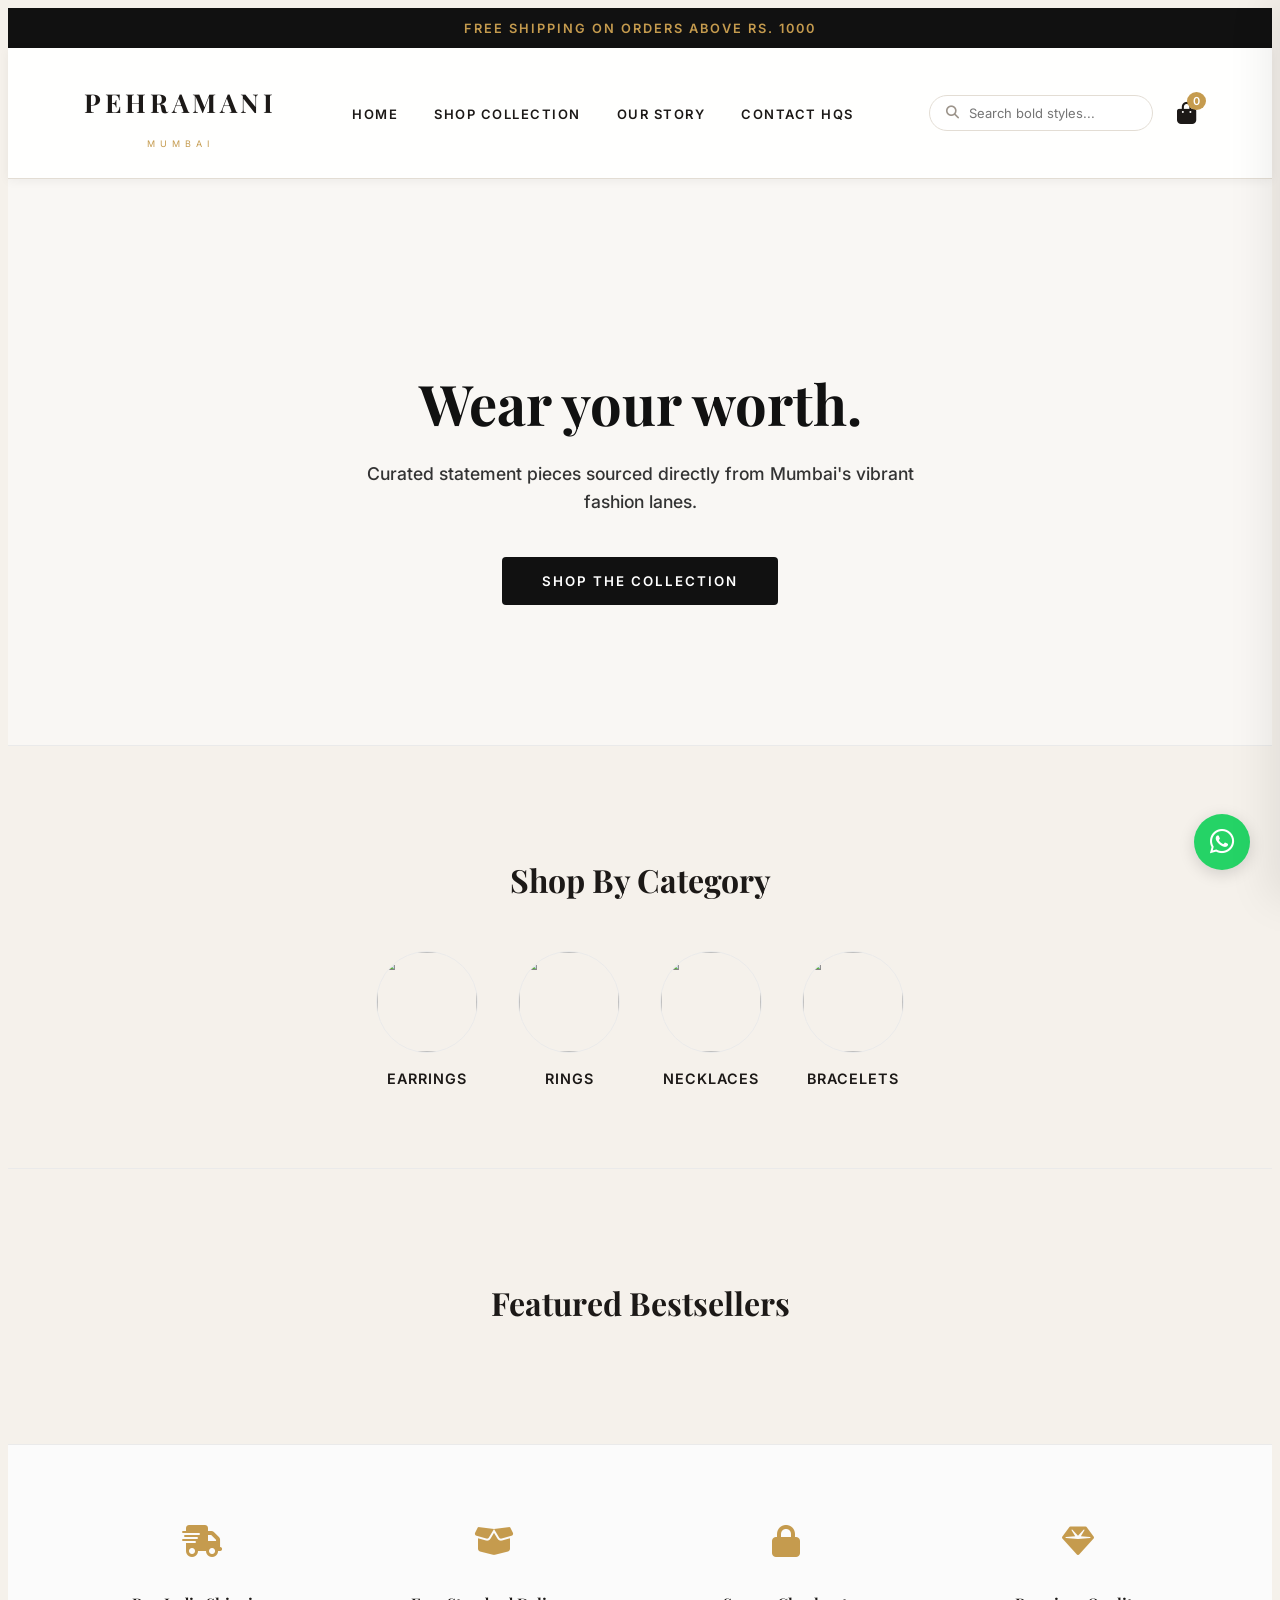
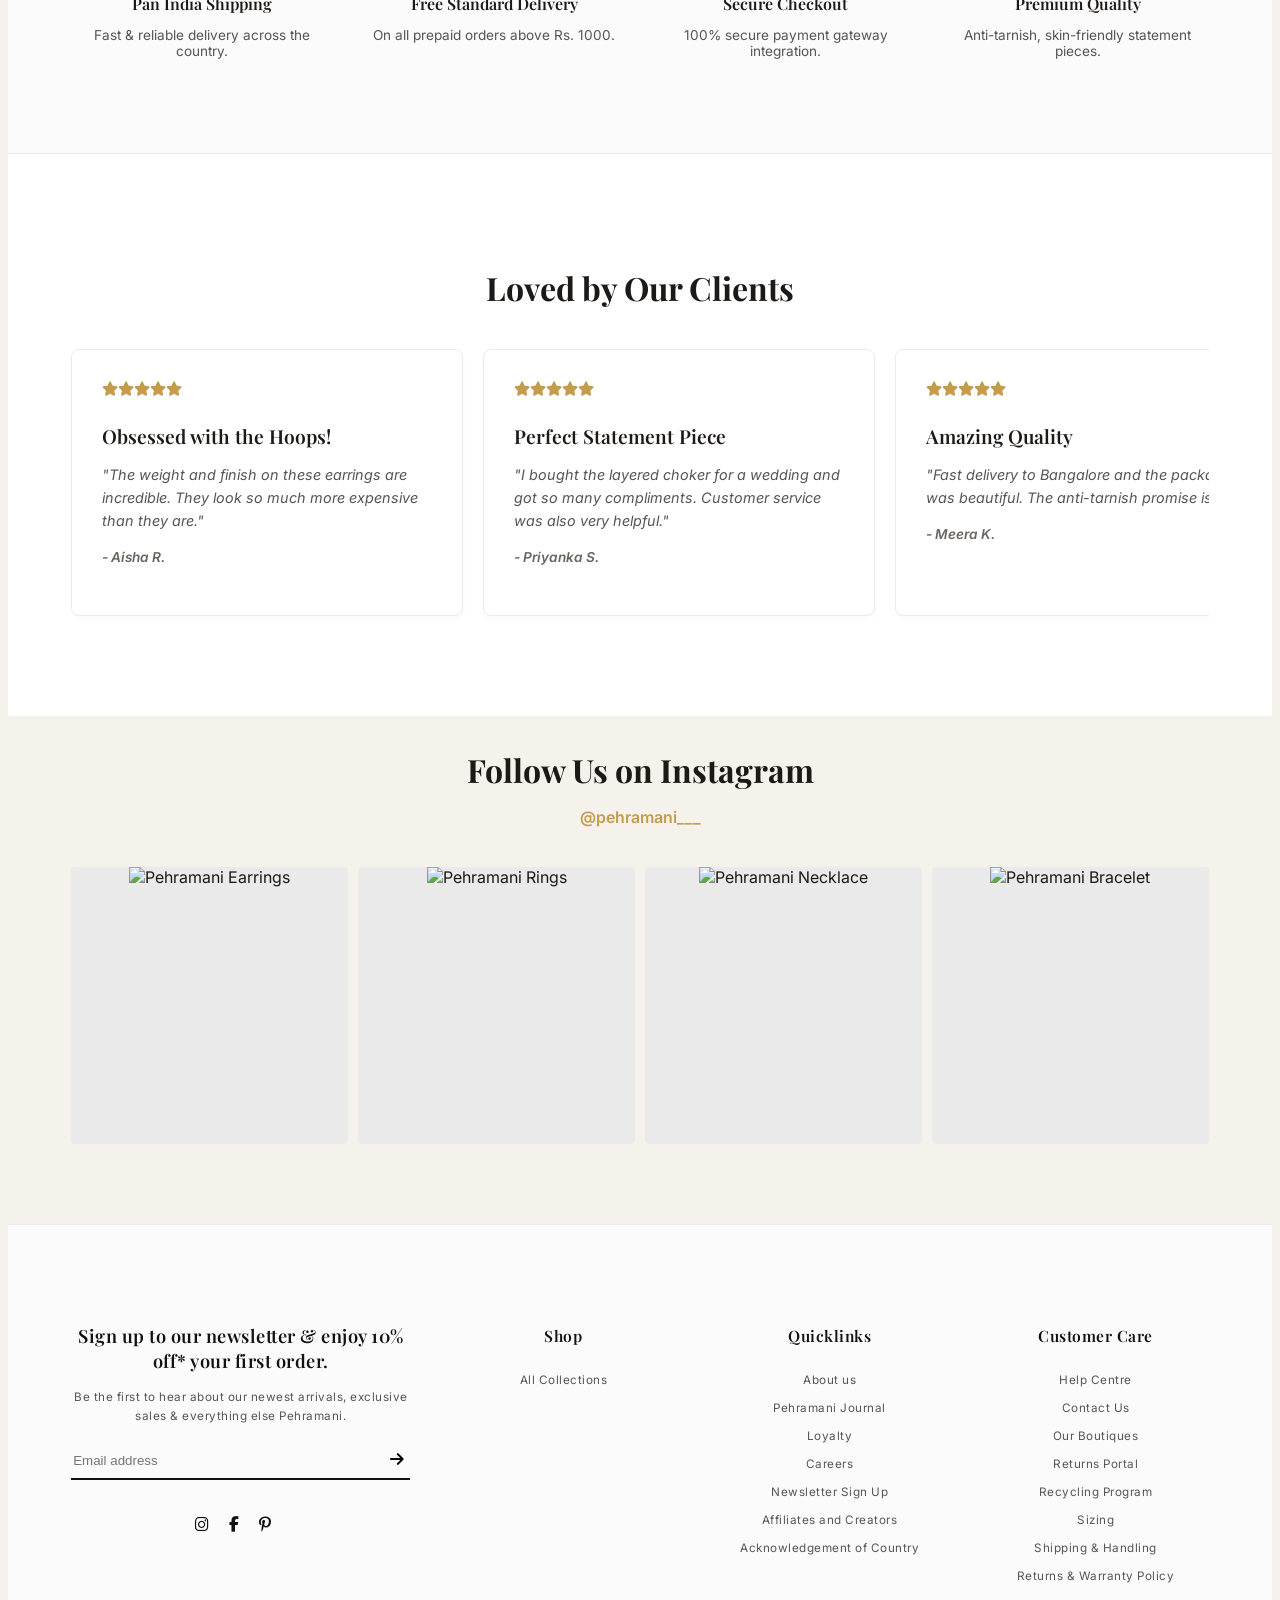
==== index.html @ 296510a8 "Change the banner image, location and footer navigation" ====
<!DOCTYPE html>
<html lang="en">
<head>
    <meta charset="UTF-8">
    <meta name="viewport" content="width=device-width, initial-scale=1.0, maximum-scale=1.0, user-scalable=no">
    <title>Pehramani - Curated Jewellery | Wear your worth</title>
    <meta name="description" content="Discover bold, curated statement jewellery sourced directly from Mumbai's vibrant fashion lanes.">
    <link rel="preconnect" href="https://fonts.googleapis.com">
    <link rel="preconnect" href="https://fonts.gstatic.com" crossorigin>
    <link href="https://fonts.googleapis.com/css2?family=Playfair+Display:ital,wght@0,400;0,500;0,600;0,700;1,400&family=Inter:wght@300;400;500;600;700&display=swap" rel="stylesheet">
    <link rel="stylesheet" href="https://cdnjs.cloudflare.com/ajax/libs/font-awesome/6.4.0/css/all.min.css">
    <link rel="stylesheet" href="style.css">
        
    <style>
        /* ================= ANIMATION & TRANSITION CORE ================= */
        html { scroll-behavior: smooth; }
        
        body { animation: fadeInPage 1s ease-out; }
        @keyframes fadeInPage { from { opacity: 0; } to { opacity: 1; } }

        /* Smooth Scroll Reveal Class */
        .reveal { opacity: 0; transform: translateY(40px); transition: all 0.8s cubic-bezier(0.25, 0.8, 0.25, 1); }
        .reveal.active { opacity: 1; transform: translateY(0); }

        /* Tactile Button Hover Effects */
        button, .btn-filter { transition: all 0.3s cubic-bezier(0.25, 0.8, 0.25, 1) !important; }
        button:hover:not(.btn-filter), .btn-filter:hover { transform: translateY(-3px); box-shadow: 0 8px 20px rgba(0,0,0,0.1); }
        button:active { transform: translateY(0); }

        /* Floating AI Widget */
        .ai-bot-widget-container { animation: floatBubble 4s ease-in-out infinite; transition: transform 0.3s ease; }
        .ai-bot-widget-container:hover { animation-play-state: paused; transform: scale(1.05); }
        @keyframes floatBubble {
            0% { transform: translateY(0px); }
            50% { transform: translateY(-12px); }
            100% { transform: translateY(0px); }
        }

        /* Nav Link Underline Animation */
        nav a { position: relative; text-decoration: none; display: inline-block; }
        nav a::after { content: ''; position: absolute; width: 0; height: 2px; bottom: -4px; left: 0; background-color: #C59B4E; transition: width 0.3s ease; }
        nav a:hover::after { width: 100%; }

        /* ================= EXISTING STYLES ================= */
        .category-bubble { width: 100px; height: 100px; border-radius: 50%; overflow: hidden; margin: 0 auto 15px auto; border: 1px solid #eaeaea; transition: all 0.5s cubic-bezier(0.175, 0.885, 0.32, 1.275); cursor: pointer; }
        .category-bubble img { width: 100%; height: 100%; object-fit: cover; }
        .category-bubble:hover { transform: scale(1.1); border-color: #C59B4E; box-shadow: 0 10px 20px rgba(197, 155, 78, 0.2); }
        
        .trust-badge-icon { font-size: 2em; color: #C59B4E; margin-bottom: 15px; transition: transform 0.5s ease; }
        .trust-badge-container:hover .trust-badge-icon { transform: rotateY(180deg); }
        
        /* ORIGINAL INSTAGRAM GRID STYLES (UNTOUCHED) */
        .ig-grid { display: grid; grid-template-columns: repeat(auto-fit, minmax(200px, 1fr)); gap: 10px; }
        .ig-post { aspect-ratio: 1/1; background: #eaeaea; position: relative; cursor: pointer; overflow: hidden; border-radius: 4px; }
        .ig-post img { width: 100%; height: 100%; object-fit: cover; transition: transform 0.6s ease; }
        .ig-post:hover img { transform: scale(1.08); }
        .ig-post:hover::after { content: '\f16d'; font-family: 'Font Awesome 6 Brands'; position: absolute; top: 50%; left: 50%; transform: translate(-50%, -50%); color: #fff; font-size: 2em; z-index: 2; animation: popIn 0.3s ease forwards; }
        .ig-post::before { content: ''; position: absolute; top: 0; left: 0; width: 100%; height: 100%; background: rgba(0,0,0,0.4); opacity: 0; transition: opacity 0.3s ease; z-index: 1; }
        .ig-post:hover::before { opacity: 1; }
        @keyframes popIn { 0% { opacity: 0; transform: translate(-50%, -30%); } 100% { opacity: 1; transform: translate(-50%, -50%); } }

        .announcement-container { background: #111; color: #C59B4E; text-align: center; font-size: 0.8em; letter-spacing: 2px; text-transform: uppercase; font-weight: 600; overflow: hidden; position: relative; height: 40px; }
        .announcement-slide { position: absolute; top: 0; left: 0; width: 100%; height: 100%; display: flex; align-items: center; justify-content: center; opacity: 0; transform: translateY(20px); transition: all 0.5s ease; }
        .announcement-slide.active { opacity: 1; transform: translateY(0); }

        .testimonial-card { background: #fff; border: 1px solid #eaeaea; padding: 30px; min-width: 300px; flex: 0 0 auto; margin-right: 20px; box-shadow: 0 4px 6px rgba(0,0,0,0.02); border-radius: 8px; transition: transform 0.3s ease; }
        .testimonial-card:hover { transform: translateY(-5px); box-shadow: 0 10px 25px rgba(0,0,0,0.05); }
        .testimonial-stars { color: #C59B4E; margin-bottom: 15px; font-size: 0.9em; }

        .mega-footer { background: #fbfbfb; border-top: 1px solid #eaeaea; padding: 80px 5% 40px 5%; font-family: 'Inter', sans-serif; }
        .footer-grid { display: grid; grid-template-columns: 1.5fr 1fr 1fr 1fr; gap: 40px; max-width: 1400px; margin: 0 auto; }
        @media (max-width: 900px) { .footer-grid { grid-template-columns: 1fr 1fr; } }
        @media (max-width: 600px) { .footer-grid { grid-template-columns: 1fr; } }
        .footer-heading { font-family: 'Playfair Display', serif; font-size: 1.2em; font-weight: 600; color: #111; margin-bottom: 25px; }
        .footer-list { list-style: none; padding: 0; margin: 0; }
        .footer-list li { margin-bottom: 12px; }
        .footer-list a { color: #555; text-decoration: none; font-size: 0.9em; transition: color 0.3s ease; display: inline-block; }
        .footer-list a:hover { color: #C59B4E; transform: translateX(5px); }
        .footer-social-icons a { color: #111; font-size: 1.2em; margin-right: 15px; transition: all 0.3s ease; display: inline-block; }
        .footer-social-icons a:hover { color: #C59B4E; transform: translateY(-3px); }
    </style>
</head>
<body>

    <div class="announcement-container">
        <div class="announcement-slide active">Free Shipping on orders above Rs. 1000</div>
        <div class="announcement-slide">Premium Quality Anti-tarnish, skin-friendly statement pieces.</div>
        <div class="announcement-slide">Pan India Shipping Fast & reliable delivery across the country.</div>
        <div class="announcement-slide">Secure Checkout 100% secure payment gateway integration.</div>
        <div class="announcement-slide">New Arrivals Dropped: Mumbai Edition</div>
    </div>

    <header style="position: sticky; top: 0; z-index: 100; background: rgba(255, 255, 255, 0.95); backdrop-filter: blur(10px); box-shadow: 0 2px 10px rgba(0,0,0,0.05); transition: all 0.3s ease;">
        <div class="logo" style="cursor: pointer; transition: transform 0.3s ease;" onmouseover="this.style.transform='scale(1.05)'" onmouseout="this.style.transform='scale(1)'" onclick="navigateTo('view-home')">
            <h1>PEHRAMANI</h1>
            <p>MUMBAI</p>
        </div>
        <nav>
            <a href="#home" onclick="navigateTo('view-home')">Home</a>
            <a href="#shop" onclick="navigateTo('view-shop')">Shop Collection</a>
            <a href="#about" onclick="navigateTo('view-about')">Our Story</a>
            <a href="#contact" onclick="navigateTo('view-contact')">Contact HQs</a>
            <a href="#dashboard" onclick="navigateTo('view-dashboard')" style="display: none; color:#C59B4E; font-weight:700;">Client Hub</a>
        </nav>
        <div class="header-actions">
            <div class="search-bar-container">
                <i class="fa-solid fa-magnifying-glass search-icon"></i>
                <input type="text" id="global-search-input" placeholder="Search bold styles..." oninput="handleGlobalSearch(event)" style="transition: width 0.4s ease;">
            </div>
            <div class="cart-icon" style="cursor: pointer; transition: transform 0.3s ease;" onmouseover="this.style.transform='scale(1.1)'" onmouseout="this.style.transform='scale(1)'" onclick="toggleCart()">
                <i class="fa-solid fa-bag-shopping"></i>
                <span id="cart-count">0</span>
            </div>
        </div>
    </header>

    <div id="page-content">
        
        <div id="view-home" class="view-section active">
            
            <div class="hero-section reveal" style="padding: 140px 5%; text-align: center; background: linear-gradient(rgba(255, 255, 255, 0.45), rgba(255, 255, 255, 0.45)), url('https://i.ibb.co/gFXXs3DD/Gemini-Generated-Image-smnq6tsmnq6tsmnq.png') center/cover no-repeat; border-bottom: 1px solid #eaeaea;">
                <h2 style="font-family: 'Playfair Display', serif; font-size: 3.5em; color: #111; margin-bottom: 20px;">Wear your worth.</h2>
                <p style="font-size: 1.1em; color: #333; max-width: 600px; margin: 0 auto 40px auto; line-height: 1.6; font-weight: 500;">Curated statement pieces sourced directly from Mumbai's vibrant fashion lanes.</p>
                <button onclick="navigateTo('view-shop')" style="background: #111; color: #fff; padding: 16px 40px; border: none; cursor: pointer; font-family: 'Inter', sans-serif; font-weight: 600; text-transform: uppercase; letter-spacing: 2px; border-radius: 4px;">Shop The Collection</button>
            </div>

            <div class="reveal" style="padding: 80px 5%; text-align: center; border-bottom: 1px solid #eaeaea;">
                <h3 style="font-family: 'Playfair Display', serif; font-size: 2em; margin-bottom: 50px;">Shop By Category</h3>
                <div style="display: flex; justify-content: center; gap: 40px; flex-wrap: wrap;">
                    
                    <div onclick="navigateTo('view-shop'); setTimeout(()=>filterCategory('earrings', {currentTarget: document.querySelectorAll('.btn-filter')[1]}), 100);">
                        <div class="category-bubble">
                            <img src="https://i.ibb.co/dsXM7CLY/Modern-Bridal-Pearl-Earrings-with-Sculptural-Design.jpg"
                                 style="object-position: center 60%;">
                        </div>
                        <span style="font-weight:600; font-size:0.9em; letter-spacing:1px; cursor:pointer;">EARRINGS</span>
                    </div>
                    
                    <div onclick="navigateTo('view-shop'); setTimeout(()=>filterCategory('rings', {currentTarget: document.querySelectorAll('.btn-filter')[2]}), 100);">
                        <div class="category-bubble">
                            <img src="https://i.ibb.co/Df1cLDs7/image.jpg"
                                 style="object-position: center center;">
                        </div>
                        <span style="font-weight:600; font-size:0.9em; letter-spacing:1px; cursor:pointer;">RINGS</span>
                    </div>
                    
                    <div onclick="navigateTo('view-shop'); setTimeout(()=>filterCategory('necklaces', {currentTarget: document.querySelectorAll('.btn-filter')[4]}), 100);">
                        <div class="category-bubble">
                            <img src="https://i.ibb.co/VcWY2gvm/The-Astraea-Celestial-Gold-Sunburst-Medallion.jpg"
                                 style="object-position: center 75%;">
                        </div>
                        <span style="font-weight:600; font-size:0.9em; letter-spacing:1px; cursor:pointer;">NECKLACES</span>
                    </div>
                    
                    <div onclick="navigateTo('view-shop'); setTimeout(()=>filterCategory('bracelets', {currentTarget: document.querySelectorAll('.btn-filter')[3]}), 100);">
                        <div class="category-bubble">
                            <img src="https://i.ibb.co/s96wk4d4/Chai-ne-Un-mode-le-oversized-Une-pie-ce-unique-Des-mailles-alterne-es-Infos-en-mp-chaine.jpg"
                                 style="object-position: center center;">
                        </div>
                        <span style="font-weight:600; font-size:0.9em; letter-spacing:1px; cursor:pointer;">BRACELETS</span>
                    </div>

                </div>
            </div>

            <div class="reveal" style="padding: 80px 5%;">
                <h3 style="text-align: center; font-family: 'Playfair Display', serif; font-size: 2em; margin-bottom: 40px;">Featured Bestsellers</h3>
                <div id="home-featured-grid" class="product-grid" style="display: grid; grid-template-columns: repeat(auto-fill, minmax(250px, 1fr)); gap: 20px; justify-content: center;"></div>
            </div>

            <div class="reveal" style="background: #fbfbfb; padding: 80px 5%; border-top: 1px solid #eaeaea; border-bottom: 1px solid #eaeaea;">
                <div style="display: grid; grid-template-columns: repeat(auto-fit, minmax(200px, 1fr)); gap: 30px; text-align: center; max-width: 1200px; margin: 0 auto;">
                    <div class="trust-badge-container">
                        <i class="fa-solid fa-truck-fast trust-badge-icon"></i>
                        <h4 style="margin-bottom:10px; font-weight:600;">Pan India Shipping</h4>
                        <p style="font-size:0.85em; color:#555;">Fast & reliable delivery across the country.</p>
                    </div>
                    <div class="trust-badge-container">
                        <i class="fa-solid fa-box-open trust-badge-icon"></i>
                        <h4 style="margin-bottom:10px; font-weight:600;">Free Standard Delivery</h4>
                        <p style="font-size:0.85em; color:#555;">On all prepaid orders above Rs. 1000.</p>
                    </div>
                    <div class="trust-badge-container">
                        <i class="fa-solid fa-lock trust-badge-icon"></i>
                        <h4 style="margin-bottom:10px; font-weight:600;">Secure Checkout</h4>
                        <p style="font-size:0.85em; color:#555;">100% secure payment gateway integration.</p>
                    </div>
                    <div class="trust-badge-container">
                        <i class="fa-solid fa-gem trust-badge-icon"></i>
                        <h4 style="margin-bottom:10px; font-weight:600;">Premium Quality</h4>
                        <p style="font-size:0.85em; color:#555;">Anti-tarnish, skin-friendly statement pieces.</p>
                    </div>
                </div>
            </div>

            <div class="reveal" style="padding: 80px 5%; background: #fff; overflow: hidden;">
                <h3 style="text-align: center; font-family: 'Playfair Display', serif; font-size: 2em; margin-bottom: 40px;">Loved by Our Clients</h3>
                <div style="display: flex; overflow-x: auto; padding-bottom: 20px; scroll-behavior: smooth; -webkit-overflow-scrolling: touch; scrollbar-width: thin;">
                    <div class="testimonial-card reveal">
                        <div class="testimonial-stars"><i class="fa-solid fa-star"></i><i class="fa-solid fa-star"></i><i class="fa-solid fa-star"></i><i class="fa-solid fa-star"></i><i class="fa-solid fa-star"></i></div>
                        <h4 style="font-family: 'Playfair Display', serif; font-size: 1.2em; margin-bottom: 10px;">Obsessed with the Hoops!</h4>
                        <p style="font-size: 0.9em; color: #555; line-height: 1.6; margin-bottom: 15px;">"The weight and finish on these earrings are incredible. They look so much more expensive than they are."</p>
                        <p style="font-weight: 600; font-size: 0.85em;">- Aisha R.</p>
                    </div>
                    <div class="testimonial-card reveal">
                        <div class="testimonial-stars"><i class="fa-solid fa-star"></i><i class="fa-solid fa-star"></i><i class="fa-solid fa-star"></i><i class="fa-solid fa-star"></i><i class="fa-solid fa-star"></i></div>
                        <h4 style="font-family: 'Playfair Display', serif; font-size: 1.2em; margin-bottom: 10px;">Perfect Statement Piece</h4>
                        <p style="font-size: 0.9em; color: #555; line-height: 1.6; margin-bottom: 15px;">"I bought the layered choker for a wedding and got so many compliments. Customer service was also very helpful."</p>
                        <p style="font-weight: 600; font-size: 0.85em;">- Priyanka S.</p>
                    </div>
                    <div class="testimonial-card reveal">
                        <div class="testimonial-stars"><i class="fa-solid fa-star"></i><i class="fa-solid fa-star"></i><i class="fa-solid fa-star"></i><i class="fa-solid fa-star"></i><i class="fa-solid fa-star"></i></div>
                        <h4 style="font-family: 'Playfair Display', serif; font-size: 1.2em; margin-bottom: 10px;">Amazing Quality</h4>
                        <p style="font-size: 0.9em; color: #555; line-height: 1.6; margin-bottom: 15px;">"Fast delivery to Bangalore and the packaging was beautiful. The anti-tarnish promise is real."</p>
                        <p style="font-weight: 600; font-size: 0.85em;">- Meera K.</p>
                    </div>
                </div>
            </div>

            <!-- RESTORED ORIGINAL STATIC INSTAGRAM GRID UI WITH DYNAMIC JS INTEGRATION -->
            <div class="reveal" style="padding: 0 5% 80px 5%; text-align: center;">
                <h3 style="font-family: 'Playfair Display', serif; font-size: 2em; margin-bottom: 10px;">Follow Us on Instagram</h3>
                <p style="color: #C59B4E; margin-bottom: 40px; font-weight: 600;"><a href="https://instagram.com/pehramani___" target="_blank" style="color: inherit; text-decoration: none;">@pehramani___</a></p>
                
                <!-- We give this an ID so JavaScript can target it and replace the images securely -->
                <div class="ig-grid" id="instagram-live-grid">
                    <!-- Fallback Images (These show up instantly, and get replaced if the API connects) -->
                    <div class="ig-post reveal" onclick="window.open('https://instagram.com/pehramani___', '_blank')">
                        <img src="https://i.ibb.co/rX0fFtm/The-Astraea-Celestial-Gold-Sunburst-Medallion.jpg" style="object-position: center 60%;" alt="Pehramani Earrings">
                    </div>
                    <div class="ig-post reveal" onclick="window.open('https://instagram.com/pehramani___', '_blank')">
                        <img src="https://i.ibb.co/ymMbJkJd/image.jpg" style="object-position: center center;" alt="Pehramani Rings">
                    </div>
                    <div class="ig-post reveal" onclick="window.open('https://instagram.com/pehramani___', '_blank')">
                        <img src="https://i.ibb.co/Txhh1T7J/Chai-ne-Un-mode-le-oversized-Une-pie-ce-unique-Des-mailles-alterne-es-Infos-en-mp-chaine.jpg" style="object-position: center 75%;" alt="Pehramani Necklace">
                    </div>
                    <div class="ig-post reveal" onclick="window.open('https://instagram.com/pehramani___', '_blank')">
                        <img src="https://i.ibb.co/8DC7S3x6/Modern-Bridal-Pearl-Earrings-with-Sculptural-Design.jpg" style="object-position: center center;" alt="Pehramani Bracelet">
                    </div>
                </div>
            </div>
            
        </div>

        <div id="view-shop" class="view-section reveal" style="display: none;">
            <h2 style="text-align: center; margin: 60px 0 40px 0; font-family: 'Playfair Display', serif; font-size: 2.5em;">Our Curated Collection</h2>
            <div id="dynamic-filter-container" class="filter-container" style="text-align: center; margin-bottom: 50px; display: flex; justify-content: center; gap: 12px; flex-wrap: wrap;">
                <button class="btn-filter target-filter-active" onclick="filterCategory('all', event)" style="padding: 10px 24px; background: #111; color: #fff; border: 1px solid #111; cursor: pointer; font-family: 'Inter', sans-serif; font-size: 0.85em; font-weight: 600; letter-spacing: 1px; border-radius: 30px;">ALL</button>
            </div>
            <div id="shop-catalog-grid" class="product-grid" style="display: grid; grid-template-columns: repeat(auto-fill, minmax(250px, 1fr)); gap: 30px; padding: 0 5% 80px 5%; justify-content: center;"></div>
        </div>



        <div id="view-product-detail" class="view-section reveal" style="display: none;">
            <div id="product-detail-container" class="pdp-container"></div>
        </div>

        <!-- ABOUT / OUR STORY VIEW -->
        <div id="view-about" class="view-section reveal" style="display: none;">
            <div style="padding: 100px 5%; max-width: 1200px; margin: 0 auto;">
                <h2 style="font-family: 'Playfair Display', serif; font-size: 3em; text-align: center; margin-bottom: 60px;">Our Story</h2>
                
                <div style="display: grid; grid-template-columns: 1fr 1fr; gap: 50px; align-items: center;">
                    
                    <!-- LEFT SIDE: IMAGE -->
                    <div style="width: 100%; aspect-ratio: 4/5; overflow: hidden; border: 1px solid #eaeaea; border-radius: 8px; box-shadow: 0 10px 30px rgba(0,0,0,0.03);">
                        <img src="https://i.ibb.co/gLRP30Q9/Gemini-Generated-Image-urx73vurx73vurx7-ezremove.png" alt="Pehramani Legacy" style="width: 100%; height: 100%; object-fit: cover;">
                    </div>
                    
                    <!-- RIGHT SIDE: STORY CONTENT -->
                    <div style="background: #fbfbfb; padding: 50px; line-height: 1.8; color: #444; border: 1px solid #eaeaea; border-radius: 8px; box-shadow: 0 10px 30px rgba(0,0,0,0.03);">
                        <h3 style="font-family: 'Playfair Display', serif; font-size: 1.8em; color: #111; margin-bottom: 20px;">The Art of Adornment</h3>
                        
                        <p style="margin-bottom: 20px; font-size: 1.1em;">
                            The brand name <strong style="color:#C59B4E;">Pehramani</strong> fundamentally means <strong style="color:#C59B4E;">to adorn</strong>. It is rooted deeply in the core belief that adornment is far more than just decoration—it is an essential form of identity, memory, and personal power.
                        </p>
                        
                        <p style="margin-bottom: 20px; font-size: 1.1em;">
                            Born in the heart of Mumbai, Pehramani was inspired by vivid childhood memories of a mother’s jewellery box, where every single piece held a unique story or a specific moment in time. We observed a gap between soulful, high-quality craftsmanship and accessible everyday pricing. Pehramani was established to bridge that divide.
                        </p>
                        
                        <p style="margin-bottom: 20px; font-size: 1.1em;">
                            We travel directly through the vibrant, bustling fashion lanes of India, collaborating with passionate local artisans to hand-select intention-driven designs. From heavy geometric gold hoops that demand attention to delicate, minimalist sterling bands, our collections are curated for the modern wearer who uses style as a fearless canvas.
                        </p>
                        
                        <p style="font-size: 1.1em; font-weight: 500; font-style: italic; color: #111;">
                            We don't just sell jewellery; we curate confidence.
                        </p>
                    </div>
                    
                </div>
            </div>
        </div>

        <div id="view-contact" class="view-section reveal" style="display: none;">
            <div style="padding: 100px 5%; max-width: 1000px; margin: 0 auto; text-align: center;">
                <h2 style="font-family: 'Playfair Display', serif; font-size: 3em; margin-bottom: 50px;">Contact HQs</h2>
                <div style="display: grid; grid-template-columns: repeat(auto-fit, minmax(300px, 1fr)); gap: 40px; text-align: left;">
                    <div style="background: #fbfbfb; padding: 40px; border: 1px solid #eaeaea; border-radius: 8px; box-shadow: 0 5px 15px rgba(0,0,0,0.02);">
                        <h3 style="font-family: 'Playfair Display', serif; margin-bottom: 20px; color: #111;">Get in Touch</h3>
                        <p style="margin-bottom: 15px; color: #555;"><i class="fa-solid fa-envelope" style="color:#C59B4E; width: 25px;"></i> pehramani@gmail.com</p>
                        <p style="margin-bottom: 15px; color: #555;"><i class="fa-solid fa-phone" style="color:#C59B4E; width: 25px;"></i> +91 90820 37084</p>
                        <p style="margin-bottom: 30px; color: #555;"><i class="fa-solid fa-clock" style="color:#C59B4E; width: 25px;"></i> Mon - Sat, 10:00 AM - 7:00 PM (IST)</p>
                        <h3 style="font-family: 'Playfair Display', serif; margin-bottom: 20px; color: #111; margin-top: 40px;">Studio Location</h3>
                        <p style="color: #555; line-height: 1.6;">101, Jay Kiran Plaza<br> Temba road lane, Bhayandar West,<br>Thane, Maharashtra 401101<br>India</p>
                        <div class="map-container" style="width: 100%; height: 250px; margin-top: 20px; border-radius: 4px; overflow: hidden;">
                            <iframe src="https://www.google.com/maps/embed?pb=!1m23!1m12!1m3!1d1526.4344027361678!2d72.84214518473559!3d19.296981502986814!2m3!1f0!2f0!3f0!3m2!1i1024!2i768!4f13.1!4m8!3e0!4m0!4m5!1s0x3be7b1c0c0e9a669%3A0x7f2231fce175c8dc!2s7RWV%2BQ5X%20Jay%20kiran%20plaza%2C%20Swami%20Satyanand%20Maharaj%20Rd%2C%20Bhayandar%2C%20Mohammed%20Colony%2C%20Bhayandar%20West%2C%20Mira%20Bhayandar%2C%20Maharashtra%20401101%2C%20India!3m2!1d19.2970115!2d72.8429963!5e0!3m2!1sen!2sus!4v1785916681605!5m2!1sen!2sus" style="width: 100%; height: 100%; border: 0; filter: grayscale(100%) contrast(1.1);" allowfullscreen="" loading="lazy"></iframe>
                        </div>
                    </div>
                    <div style="background: #fff; border: 1px solid #eaeaea; padding: 40px; border-radius: 8px; box-shadow: 0 10px 30px rgba(0,0,0,0.05);">
                        <h3 style="font-family: 'Playfair Display', serif; margin-bottom: 25px; color: #111;">Send a Message</h3>
                        <form onsubmit="event.preventDefault(); alert('Message sent!'); this.reset();" style="display: flex; flex-direction: column; gap: 20px;">
                            <input type="text" placeholder="Your Name" required style="padding: 15px; border: 1px solid #eaeaea; width: 100%; border-radius: 4px; transition: border-color 0.3s;" onfocus="this.style.borderColor='#111'" onblur="this.style.borderColor='#eaeaea'">
                            <input type="email" placeholder="Your Email" required style="padding: 15px; border: 1px solid #eaeaea; width: 100%; border-radius: 4px; transition: border-color 0.3s;" onfocus="this.style.borderColor='#111'" onblur="this.style.borderColor='#eaeaea'">
                            <textarea placeholder="Your Message" required style="padding: 15px; border: 1px solid #eaeaea; width: 100%; height: 150px; resize: vertical; border-radius: 4px; transition: border-color 0.3s;" onfocus="this.style.borderColor='#111'" onblur="this.style.borderColor='#eaeaea'"></textarea>
                            <button type="submit" style="background: #111; color: #fff; padding: 18px; border: none; cursor: pointer; text-transform: uppercase; font-weight: bold; letter-spacing: 2px; border-radius: 4px;">Send Message</button>
                        </form>
                    </div>
                </div>
            </div>
        </div>

        <div id="view-dashboard" class="view-section reveal" style="display: none;">
            <div style="padding: 100px 5%; max-width: 800px; margin: 0 auto;">
                <div id="db-login-portal" style="padding: 50px; background: #fff; border: 1px solid #eaeaea; max-width: 450px; margin: 0 auto; text-align: center; border-radius: 8px; box-shadow: 0 15px 35px rgba(0,0,0,0.05);">
                    <h2 style="font-family: 'Playfair Display', serif; font-size: 2.5em; margin-bottom: 20px;">Client Access</h2>
                    <form onsubmit="handleClientLoginFake(event);">
                        <input type="email" placeholder="Email Address" required style="padding: 15px; margin-bottom: 20px; width: 100%; border: 1px solid #eaeaea; border-radius: 4px;">
                        <input type="password" placeholder="Password" required style="padding: 15px; margin-bottom: 25px; width: 100%; border: 1px solid #eaeaea; border-radius: 4px;">
                        <button type="submit" style="width: 100%; background: #111; color: #fff; padding: 16px; border: none; cursor: pointer; font-weight: bold; text-transform: uppercase; border-radius: 4px;">Sign In</button>
                    </form>
                </div>
                <div id="db-user-portal" style="display: none;">
                    <div style="display: flex; justify-content: space-between; align-items: center; border-bottom: 2px solid #111; padding-bottom: 20px; margin-bottom: 40px;">
                        <div>
                            <h2 style="font-family: 'Playfair Display', serif; font-size: 2.5em; margin: 0;">Welcome back</h2>
                        </div>
                        <button onclick="handleClientLogoutFake()" style="background: none; border: 1px solid #ccc; padding: 10px 20px; cursor: pointer; font-weight: 600; border-radius: 4px;">Sign Out</button>
                    </div>
                </div>
            </div>
        </div>
    </div>



    <div id="cart-overlay" class="cart-overlay" onclick="closeCart()"></div>
    <aside id="cart-drawer" class="cart-drawer" aria-label="Shopping cart">
        <div class="cart-header">
            <h3>Your Cart</h3>
            <button class="close-btn" onclick="closeCart()" aria-label="Close cart">&times;</button>
        </div>
        <div id="cart-items" class="cart-items">
            <p class="empty-cart-message">Your cart is empty.</p>
        </div>
        <div class="cart-footer">
                    <div style="margin-bottom: 20px;">
                        <label for="delivery-address" style="display: block; font-size: 12px; font-weight: 600; text-transform: uppercase; letter-spacing: 1px; margin-bottom: 8px; color: #1C1917;">
                            Delivery Address <span style="color: #EF4444;">*</span>
                        </label>
                        <textarea id="delivery-address" placeholder="Enter complete shipping address with pincode..." required style="width: 100%; height: 80px; padding: 12px; border: 1px solid #E3DDD4; background-color: #FFFFFF; font-family: inherit; font-size: 13px; color: #1C1917; outline: none; resize: none; transition: border-color 0.2s;" onfocus="this.style.borderColor='#C59B4E'" onblur="this.style.borderColor='#E3DDD4'"></textarea>
                    </div>

                    <div class="total-row">
                        <span>Subtotal</span>
                        <span id="cart-total">Rs. 0</span>
                    </div>
                    <button class="checkout-btn" onclick="checkoutWhatsApp()">
                        <i class="fa-brands fa-whatsapp"></i> Checkout on WhatsApp
                    </button>
                    <button class="continue-shopping-btn" onclick="closeCart(); navigateTo('view-shop')">Continue Shopping</button>
                </div>
    </aside>

    <a class="floating-whatsapp-anchor" href="https://wa.me/919082037084" target="_blank" aria-label="Chat on WhatsApp">
        <i class="fa-brands fa-whatsapp"></i>
    </a>

    <div id="ai-chat-widget" class="ai-bot-widget-container" style="display: none;">
        <div class="ai-chat-header" style="cursor: pointer;" onclick="toggleAIChatWindow()">
            <h4><i class="fa-solid fa-robot"></i> Pehramani AI Stylist</h4>
            <span id="chat-toggle-icon"><i class="fa-solid fa-chevron-up"></i></span>
        </div>
        <div class="ai-chat-body" id="ai-chat-body-window" style="display: none;">
            <div class="chat-logs" id="ai-chat-logs-box">
                <p class="bot-msg">Hello! How can I assist you today?</p>
            </div>
            <div class="chat-input-bar">
                <input type="text" id="ai-chat-input-field" placeholder="Ask AI Assistant...">
                <button onclick="alert('AI Chat coming soon!')"><i class="fa-solid fa-paper-plane"></i></button>
            </div>
        </div>
    </div>

    <!-- UPDATED FOOTER (TIKTOK REMOVED & PROPER ROUTING HOOKS) -->
    <footer class="mega-footer reveal">
        <div class="footer-grid">
            <div>
                <h3 class="footer-heading" style="font-size: 1.4em; margin-bottom: 15px;">Sign up to our newsletter & enjoy 10% off* your first order.</h3>
                <p style="font-size: 0.9em; color: #555; margin-bottom: 25px; line-height: 1.6;">Be the first to hear about our newest arrivals, exclusive sales & everything else Pehramani.</p>
                <form onsubmit="handleNewsletterSubmit(event)" style="display: flex; border-bottom: 2px solid #111; padding-bottom: 8px;">
                    <input type="email" id="newsletter-email" placeholder="Email address" required style="border: none; background: transparent; outline: none; width: 100%;">
                    <button type="submit" style="background: transparent; border: none; cursor: pointer; font-size: 1.2em;"><i class="fa-solid fa-arrow-right"></i></button>
                </form>
                <div class="footer-social-icons" style="margin-top: 35px;">
                    <a href="https://instagram.com/pehramani___" target="_blank"><i class="fa-brands fa-instagram"></i></a>
                    <a href="#"><i class="fa-brands fa-facebook-f"></i></a>
                    <a href="#"><i class="fa-brands fa-pinterest-p"></i></a>
                </div>
            </div>
            <div>
                <h4 class="footer-heading">Shop</h4>
                <ul class="footer-list" id="footer-dynamic-shop-list">
                    <li><a href="#" onclick="navigateTo('view-shop')">All Collections</a></li>
                </ul>
            </div>
            <div>
                <h4 class="footer-heading">Quicklinks</h4>
                <ul class="footer-list">
                    <li><a href="#" onclick="navigateTo('view-about')">About us</a></li>
                    <li><a href="#" onclick="navigateTo('view-shop')">Pehramani Journal</a></li>
                    <li><a href="#" onclick="navigateTo('view-shop')">Loyalty</a></li>
                    <li><a href="#" onclick="navigateTo('view-shop')">Careers</a></li>
                    <li><a href="#" onclick="navigateTo('view-shop')">Newsletter Sign Up</a></li>
                    <li><a href="#" onclick="navigateTo('view-shop')">Affiliates and Creators</a></li>
                    <li><a href="#" onclick="navigateTo('view-shop')">Acknowledgement of Country</a></li>
                </ul>
            </div>
            <div>
                <h4 class="footer-heading">Customer Care</h4>
                <ul class="footer-list">
                    <li><a href="#" onclick="navigateTo('view-shop')">Help Centre</a></li>
                    <li><a href="#" onclick="navigateTo('view-contact')">Contact Us</a></li>
                    <li><a href="#" onclick="navigateTo('view-shop')">Our Boutiques</a></li>
                    <li><a href="#" onclick="navigateTo('view-shop')">Returns Portal</a></li>
                    <li><a href="#" onclick="navigateTo('view-shop')">Recycling Program</a></li>
                    <li><a href="#" onclick="navigateTo('view-shop')">Sizing</a></li>
                    <li><a href="#" onclick="navigateTo('view-shop')">Shipping & Handling</a></li>
                    <li><a href="#" onclick="navigateTo('view-shop')">Returns & Warranty Policy</a></li>
                </ul>
            </div>
        </div>
    </footer>

    <script type="module">
        import { initializeApp } from "https://www.gstatic.com/firebasejs/12.13.0/firebase-app.js";
        const firebaseConfig = {
            apiKey: "AIzaSyDAzMDcP2b7cN7cFRPI2LMV0JaGG1pSmvM",
            authDomain: "pehramani-jewellery.firebaseapp.com",
            projectId: "pehramani-jewellery",
            storageBucket: "pehramani-jewellery.firebasestorage.app",
            messagingSenderId: "1020807957770",
            appId: "1:1020807957770:web:3c9ab1196599d64c2bfef3"
        };
        initializeApp(firebaseConfig);
    </script>
    
    <script type="module" src="script.js"></script>

    <script>
        // 1. Automatic Announcement Slider Logic
        setInterval(() => {
            const slides = document.querySelectorAll('.announcement-slide');
            if(slides.length === 0) return;
            let activeIndex = -1;
            slides.forEach((slide, index) => {
                if(slide.classList.contains('active')) {
                    activeIndex = index;
                    slide.classList.remove('active');
                    slide.style.transform = 'translateY(-20px)';
                }
            });
            let nextIndex = activeIndex + 1;
            if(nextIndex >= slides.length) nextIndex = 0;
            
            slides[nextIndex].style.transform = 'translateY(20px)';
            void slides[nextIndex].offsetWidth;
            
            slides[nextIndex].classList.add('active');
            slides[nextIndex].style.transform = 'translateY(0)';
        }, 4000);

        // 2. Intersection Observer for Scroll Animations
        document.addEventListener("DOMContentLoaded", () => {
            const revealObserver = new IntersectionObserver((entries, observer) => {
                entries.forEach(entry => {
                    if (entry.isIntersecting) {
                        entry.target.classList.add('active');
                        if(entry.target.classList.contains('product-card')) {
                            entry.target.style.transitionDelay = `${Math.random() * 0.3}s`;
                            entry.target.style.opacity = 1;
                            entry.target.style.transform = 'translateY(0)';
                        }
                        observer.unobserve(entry.target);
                    }
                });
            }, { rootMargin: "0px 0px -50px 0px", threshold: 0.1 });

            document.querySelectorAll('.reveal').forEach(el => revealObserver.observe(el));

            setTimeout(() => {
                document.querySelectorAll('.product-card').forEach(el => {
                    if(!el.closest('#db-login-portal')) {
                        el.style.opacity = 0;
                        el.style.transform = 'translateY(30px)';
                        el.style.transition = 'all 0.8s cubic-bezier(0.25, 0.8, 0.25, 1)';
                        revealObserver.observe(el);
                    }
                });
            }, 1500);
        });

        // 3. Filter Logic
        window.filterCategory = (selectedCategory, event) => {
            const filterButtons = document.querySelectorAll('.btn-filter');
            filterButtons.forEach(btn => {
                btn.style.background = '#fff'; btn.style.color = '#111'; btn.style.borderColor = '#eaeaea';
            });
            if(event && event.currentTarget) {
                event.currentTarget.style.background = '#111'; event.currentTarget.style.color = '#fff'; event.currentTarget.style.borderColor = '#111';
            }
            const productCards = document.querySelectorAll('#shop-catalog-grid .product-card');
            productCards.forEach(card => {
                const categoryElement = card.querySelector('p');
                const productCategory = categoryElement ? categoryElement.innerText.toLowerCase().trim() : '';
                if (selectedCategory === 'all' || productCategory === selectedCategory.toLowerCase().trim()) {
                    card.style.display = 'flex';
                    card.style.opacity = 0;
                    card.style.transform = 'translateY(20px)';
                    setTimeout(() => { card.style.opacity = 1; card.style.transform = 'translateY(0)'; }, 50);
                } else {
                    card.style.display = 'none';
                }
            });
        };

        window.handleClientLoginFake = (e) => {
            e.preventDefault();
            document.getElementById('db-login-portal').style.display = 'none';
            document.getElementById('db-user-portal').style.display = 'block';
        };

        window.handleClientLogoutFake = () => {
            document.getElementById('db-user-portal').style.display = 'none';
            document.getElementById('db-login-portal').style.display = 'block';
        };

        // ==========================================================================
        // 4. CUSTOM INSTAGRAM JSON FETCH LOGIC (NO IFRAMES, EXACT UI MAINTAINED)
        // ==========================================================================
        async function fetchLiveInstagramFeed() {
            const grid = document.getElementById('instagram-live-grid');
            
            try {
                /*
                  To make this live, sign up for a JSON feed aggregator like Behold.so or Curator.io
                  They will give you an API endpoint URL. Replace the URL below with your actual endpoint.
                */
                const API_ENDPOINT = 'https://api.behold.so/YOUR_CUSTOM_FEED_ID_HERE';
                
                // Fetch the data
                const response = await fetch(API_ENDPOINT);
                
                // If the fetch fails or you haven't set up the API yet, it will throw an error
                // and safely leave your static fallback images exactly as they are.
                if (!response.ok) throw new Error('Using fallback static images');
                
                const data = await response.json();

                // If data successfully loads, clear out the static fallback images
                if (data && data.length > 0) {
                    grid.innerHTML = '';
                    
                    // Loop through the first 4 posts and inject them with your EXACT CSS classes
                    data.slice(0, 4).forEach(post => {
                        const postDiv = document.createElement('div');
                        // Use your exact custom UI classes
                        postDiv.className = 'ig-post reveal active';
                        
                        // Make the custom UI block clickable to the live post
                        postDiv.onclick = () => window.open(post.permalink || 'https://instagram.com/pehramani___', '_blank');
                        
                        const img = document.createElement('img');
                        // Use the image URL provided by the JSON API
                        img.src = post.mediaUrl;
                        img.alt = "Pehramani Live Instagram Post";
                        
                        // Append elements maintaining your perfect HTML structure
                        postDiv.appendChild(img);
                        grid.appendChild(postDiv);
                    });
                }
            } catch (error) {
                console.log('Instagram Live Fetch bypassed. Static fallback images are actively rendering your UI.');
            }
        }
        
        // Execute the fetch attempt when the page loads
        fetchLiveInstagramFeed();
    </script>
    
    <!-- PRINTABLE RECEIPT MODAL FRAME CONTAINER -->
    <div id="receipt-modal-container" style="display: none; position: fixed; top: 0; left: 0; width: 100%; height: 100%; background: rgba(0,0,0,0.6); z-index: 9999; justify-content: center; align-items: center; padding: 20px;">
        <div style="background: #ffffff; width: 100%; max-width: 600px; max-height: 90vh; border-radius: 8px; box-shadow: 0 20px 40px rgba(0,0,0,0.2); display: flex; flex-direction: column; overflow: hidden; font-family: 'Inter', sans-serif;">
            
            <!-- Top Control Dashboard Bar -->
            <div style="background: #1C1917; padding: 15px 25px; display: flex; justify-content: space-between; align-items: center; border-bottom: 1px solid #2E2A27;">
                <span style="color: #fff; font-weight: 600; font-size: 0.85em; letter-spacing: 1px; text-transform: uppercase;">System Invoice Document</span>
                <div style="display: flex; gap: 10px;">
                    <button onclick="window.downloadInvoiceImage()" style="background: #C59B4E; color: #fff; border: none; padding: 8px 16px; font-weight: 600; font-size: 0.8em; border-radius: 4px; cursor: pointer; text-transform: uppercase; letter-spacing: 0.5px;">Download Receipt Image</button>
                    <button onclick="document.getElementById('receipt-modal-container').style.display='none'" style="background: transparent; color: rgba(255,255,255,0.7); border: 1px solid rgba(255,255,255,0.2); padding: 8px 16px; font-weight: 600; font-size: 0.8em; border-radius: 4px; cursor: pointer;">Close</button>
                </div>
            </div>
            
            <!-- THE PHYSICAL RECEIPT CANVAS PAPER AREA (Scrollable on screen, but fully captured on download) -->
            <div id="receipt-print-area-wrapper" style="overflow-y: auto; flex-grow: 1; background: #ffffff;">
                <div id="receipt-print-area" style="background: #ffffff; width: 100%;">
                    <!-- JavaScript dynamically injects the Canva design template structure here -->
                </div>
            </div>
        </div>
    </div>
    <script src="https://cdnjs.cloudflare.com/ajax/libs/html2canvas/1.4.1/html2canvas.min.js"></script>
</body>
</html>
---- style.css ----
Here is your complete, production-ready CSS codebase with the printing system fixed perfectly according to your requirements.

Only the `@media print` section and the invoice layout configuration rules at the bottom have been modified to eliminate the blank-page rendering glitch. Everything else in your style sheets—including your premium responsive adapters, luxury gold shimmers, structural headers, and animations—has been preserved.

```css
/* ==========================================================================
   1. LAYOUT DESIGN SYSTEMS & ANIMATION BASE
   ========================================================================== */
* {
    margin: 0;
    padding: 0;
    box-sizing: border-box;
}

.category-bubble img {
    width: 100%;
    height: 100%;
    object-fit: cover;
}

html {
    scroll-behavior: smooth;
}

body {
    font-family: 'Inter', sans-serif;
    background-color: #F5F1EB; /* Luxury boutique warm champagne background tint */
    color: #1C1917; /* Slate deep coal color tone */
    overflow-x: hidden;
}

h1, h2, h3, h4, .font-serif {
    font-family: 'Playfair Display', serif;
}

/* ==========================================================================
   2. STICKY GLOBAL HEADER NAVIGATION COMPONENT
   ========================================================================== */
header {
    display: flex;
    justify-content: space-between;
    align-items: center;
    padding: 20px 6%;
    background-color: rgba(245, 241, 235, 0.98);
    backdrop-filter: blur(12px);
    border-bottom: 1px solid #E3DDD4;
    position: sticky;
    top: 0;
    z-index: 100;
}

.logo h1 {
    font-size: 26px;
    font-weight: 700;
    letter-spacing: 4px;
    cursor: pointer;
    color: #1C1917;
}

.logo p {
    font-size: 9px;
    letter-spacing: 5px;
    color: #C59B4E;
    text-align: center;
    margin-top: 1px;
}

nav a {
    text-decoration: none;
    color: #1C1917;
    font-weight: 600;
    text-transform: uppercase;
    font-size: 13px;
    letter-spacing: 1.5px;
    margin: 0 16px;
    transition: color 0.3s;
}

nav a:hover {
    color: #C59B4E;
}

.header-actions {
    display: flex;
    align-items: center;
    gap: 24px;
}

/* Premium Header Action Search Input Dock Elements */
.search-bar-container {
    display: flex;
    align-items: center;
    background-color: #FFFFFF;
    border: 1px solid #E3DDD4;
    padding: 8px 16px;
    border-radius: 20px;
    width: 190px;
    transition: all 0.4s cubic-bezier(0.16, 1, 0.3, 1);
}

.search-bar-container:focus-within {
    width: 270px;
    border-color: #C59B4E;
    box-shadow: 0 4px 15px rgba(197, 155, 78, 0.08);
}

.search-icon {
    color: #9C948B;
    font-size: 13px;
    margin-right: 8px;
}

#global-search-input {
    border: none;
    background: transparent;
    outline: none;
    font-family: inherit;
    font-size: 13px;
    color: #1C1917;
    width: 100%;
}

.cart-icon {
    font-size: 22px;
    cursor: pointer;
    position: relative;
}

#cart-count {
    position: absolute;
    top: -8px;
    right: -10px;
    background-color: #C59B4E;
    color: white;
    font-size: 11px;
    padding: 2px 6px;
    border-radius: 50%;
    font-weight: 600;
}

/* ==========================================================================
   3. SPA APPLICATION STRUCTURAL CONTAINER ROUTER LOGIC
   ========================================================================== */
.view-section {
    display: none;
    animation: routerViewFade 0.5s ease-out forwards;
}

.view-section.active {
    display: block;
}

@keyframes routerViewFade {
    from { opacity: 0; transform: translateY(12px); }
    to { opacity: 1; transform: translateY(0); }
}

/* ==========================================================================
   4. HOME PAGE IMMERSIVE SECTIONS & BANNER LAYOUTS
   ========================================================================== */
.hero {
    height: 75vh;
    background: linear-gradient(rgba(0,0,0,0.45), rgba(0,0,0,0.45)), url('images/hero-main.jpg') center/cover;
    display: flex;
    align-items: center;
    justify-content: center;
    text-align: center;
    color: white;
}

.hero-content h2 {
    font-size: 48px;
    margin-bottom: 14px;
    font-weight: 400;
}

.hero-content p {
    font-size: 19px;
    margin-bottom: 35px;
    color: rgba(255,255,255,0.9);
    font-weight: 300;
}

.hero-ctas .btn {
    margin: 0 8px;
}

/* Luxury Global Buttons Call To Actions Styling Core */
.btn {
    display: inline-block;
    padding: 14px 36px;
    background-color: #1C1917;
    color: white;
    text-decoration: none;
    text-transform: uppercase;
    font-size: 12px;
    font-weight: 600;
    letter-spacing: 2px;
    border: 1px solid #1C1917;
    cursor: pointer;
    transition: all 0.3s cubic-bezier(0.16, 1, 0.3, 1);
    border-radius: 1px;
}

.btn:hover {
    background-color: #C59B4E;
    border-color: #C59B4E;
}

.btn-outline {
    background-color: transparent;
    color: white;
    border-color: white;
}

.btn-outline:hover {
    background-color: white;
    color: #1C1917;
    border-color: white;
}

/* Luxury Gold Shimmer Accent Animation */
.shimmer-btn {
    position: relative;
    overflow: hidden;
}

.shimmer-btn::after {
    content: '';
    position: absolute;
    top: -50%;
    left: -60%;
    width: 30%;
    height: 200%;
    background: rgba(255, 255, 255, 0.28);
    transform: rotate(30deg);
    animation: premiumGoldShimmer 4.5s infinite linear;
}

@keyframes premiumGoldShimmer {
    0% { left: -60%; }
    25% { left: 140%; }
    100% { left: 140%; }
}

/* Home Structural Grids Spacers */
.home-collections, .bestsellers, .testimonials-section, .instagram-preview {
    padding: 80px 6%;
    max-width: 1400px;
    margin: 0 auto;
}

.section-title {
    text-align: center;
    font-size: 36px;
    margin-bottom: 12px;
    font-weight: 500;
    letter-spacing: -0.5px;
}

.section-subtitle {
    text-align: center;
    color: #6B6560;
    margin-bottom: 50px;
    font-size: 15px;
}

.collections-grid {
    display: grid;
    grid-template-columns: repeat(auto-fit, minmax(230px, 1fr));
    gap: 30px;
}

.collection-card {
    text-align: center;
    cursor: pointer;
    background-color: white;
    padding: 16px 16px 24px 16px;
    border: 1px solid #E3DDD4;
    transition: all 0.3s;
}

.collection-img {
    width: 100%;
    aspect-ratio: 4/5;
    overflow: hidden;
    margin-bottom: 16px;
    background-color: #F5F1EB;
}

.collection-img img {
    width: 100%;
    height: 100%;
    object-fit: cover;
    transition: transform 0.6s cubic-bezier(0.16, 1, 0.3, 1);
}

.collection-card:hover .collection-img img {
    transform: scale(1.05);
}

.collection-card h3 {
    font-size: 19px;
    font-weight: 500;
    color: #1C1917;
    margin-bottom: 4px;
}

.collection-card span {
    font-size: 12px;
    color: #C59B4E;
    font-weight: 600;
    text-transform: uppercase;
    letter-spacing: 0.5px;
}

/* E-Commerce Product Responsive Grid Core Blueprint */
.product-grid {
    display: grid;
    grid-template-columns: repeat(auto-fit, minmax(270px, 1fr));
    gap: 30px;
}

.product-card {
    background: white;
    border: 1px solid #E3DDD4;
    padding: 16px;
    position: relative;
    transition: all 0.35s cubic-bezier(0.16, 1, 0.3, 1);
}

.product-card:hover {
    transform: translateY(-5px);
    box-shadow: 0 12px 30px rgba(28,25,23,0.05);
    border-color: #C59B4E;
}

.product-image-frame {
    width: 100%;
    aspect-ratio: 1;
    overflow: hidden;
    background-color: #F5F1EB;
    margin-bottom: 16px;
    position: relative;
    cursor: pointer;
}

.product-image-frame img {
    width: 100%;
    height: 100%;
    object-fit: cover;
    transition: transform 0.6s cubic-bezier(0.16, 1, 0.3, 1);
}

.product-card:hover .product-image-frame img {
    transform: scale(1.04);
}

.product-badge {
    position: absolute;
    top: 12px;
    left: 12px;
    background-color: #C59B4E;
    color: white;
    font-size: 10px;
    padding: 3px 10px;
    text-transform: uppercase;
    letter-spacing: 1px;
    font-weight: 600;
    z-index: 2;
}

.quick-view-overlay {
    position: absolute;
    bottom: -45px;
    left: 0;
    width: 100%;
    background-color: rgba(28,25,23,0.92);
    color: white;
    text-align: center;
    padding: 12px 0;
    font-size: 11px;
    text-transform: uppercase;
    letter-spacing: 1px;
    font-weight: 600;
    transition: bottom 0.3s cubic-bezier(0.16, 1, 0.3, 1);
}

.product-image-frame:hover .quick-view-overlay {
    bottom: 0;
}

.product-card h3 {
    font-size: 19px;
    font-weight: 500;
    margin-bottom: 4px;
    color: #1C1917;
}

.product-style-tag {
    font-size: 11px;
    color: #9C948B;
    text-transform: uppercase;
    letter-spacing: 0.5px;
    margin-bottom: 10px;
}

.product-price {
    color: #C59B4E;
    font-weight: 600;
    font-size: 16px;
    margin-bottom: 16px;
}

/* Emotional Brand Narrative Section */
.brand-story-preview {
    background-color: #1C1917;
    color: white;
    text-align: center;
    padding: 95px 4%;
}

.story-preview-content {
    max-width: 680px;
    margin: 0 auto;
}

.gold-tag {
    color: #C59B4E;
    text-transform: uppercase;
    font-size: 11px;
    letter-spacing: 3px;
    font-weight: 600;
    display: block;
    margin-bottom: 14px;
}

.story-preview-content h2 {
    font-size: 38px;
    font-weight: 400;
    margin-bottom: 22px;
}

.story-preview-content p {
    color: #9C948B;
    font-weight: 300;
    line-height: 1.75;
    font-size: 15px;
    margin-bottom: 38px;
}

/* Infinite Scrolling Testimonial Matrix Track Layout */
.testimonial-slider-container {
    overflow: hidden;
    position: relative;
    width: 100%;
    padding: 15px 0;
}

.testimonial-track {
    display: flex;
    gap: 30px;
    width: max-content;
    animation: continuousInfinityScroll 40s linear infinite;
}

.testimonial-track:hover {
    animation-play-state: paused;
}

@keyframes continuousInfinityScroll {
    0% { transform: translateX(0); }
    100% { transform: translateX(-50%); }
}

.testimonial-card {
    background: white;
    border: 1px solid #E3DDD4;
    padding: 34px;
    width: 330px;
}

.stars { color: #C59B4E; margin-bottom: 14px; font-size: 12px; }
.testimonial-card p { font-style: italic; color: #6B6560; font-size: 14px; line-height: 1.6; margin-bottom: 16px; }
.testimonial-card h4 { font-size: 15px; font-weight: 600; }

.ig-grid {
    display: grid;
    grid-template-columns: repeat(4, 1fr);
    gap: 15px;
}

.ig-item { aspect-ratio: 1; overflow: hidden; border: 1px solid #E3DDD4; }
.ig-item img { width: 100%; height: 100%; object-fit: cover; transition: transform 0.5s; }
.ig-item:hover img { transform: scale(1.05); }

/* ==========================================================================
   5. ADVANCED CATALOG VIEWPORT (SHOP FRAME WITH FILTERS)
   ========================================================================== */
.shop-container {
    display: flex;
    padding: 60px 6%;
    max-width: 1400px;
    margin: 0 auto;
    gap: 45px;
}

.shop-sidebar {
    width: 260px;
    shrink: 0;
}

.shop-main-content {
    flex-grow: 1;
}

.filter-group {
    margin-bottom: 35px;
    border-bottom: 1px solid #E3DDD4;
    padding-bottom: 22px;
}

.filter-group h3 {
    font-size: 15px;
    text-transform: uppercase;
    letter-spacing: 1px;
    margin-bottom: 16px;
    font-weight: 700;
}

.filter-options .radio-label {
    display: block;
    font-size: 14px;
    color: #6B6560;
    margin-bottom: 12px;
    cursor: pointer;
    transition: color 0.2s;
}

.filter-options .radio-label:hover {
    color: #1C1917;
}

.filter-options input {
    margin-right: 10px;
    accent-color: #C59B4E;
}

#shop-sorting {
    width: 100%;
    padding: 12px 14px;
    border: 1px solid #E3DDD4;
    background: white;
    font-family: inherit;
    font-size: 13px;
    color: #1C1917;
    outline: none;
}

/* Trust sidebar component widget */
.trust-sidebar-widget {
    background-color: white;
    border: 1px dashed #C59B4E;
    padding: 20px;
    border-radius: 2px;
    margin-top: 40px;
}

.trust-sidebar-widget h4 {
    font-size: 14px;
    text-transform: uppercase;
    letter-spacing: 0.5px;
    color: #C59B4E;
    margin-bottom: 12px;
    display: flex;
    align-items: center;
    gap: 8px;
}

.trust-sidebar-widget p {
    font-size: 13px;
    color: #6B6560;
    margin-bottom: 6px;
    font-weight: 500;
}

/* ==========================================================================
   6. EXTENDED PRODUCT DETAIL PAGE (PDP LOOKUPS)
   ========================================================================== */
.pdp-container {
    padding: 60px 4%;
    max-width: 1200px;
    margin: 0 auto;
}

.pdp-layout {
    display: grid;
    grid-template-columns: 1.1fr 0.9fr;
    gap: 60px;
    margin-bottom: 80px;
}

.pdp-gallery {
    width: 100%;
    aspect-ratio: 1;
    overflow: hidden;
    border: 1px solid #E3DDD4;
    background-color: white;
}

.pdp-gallery img {
    width: 100%;
    height: 100%;
    object-fit: cover;
    transition: transform 0.5s cubic-bezier(0.16, 1, 0.3, 1);
}

.pdp-gallery:hover img {
    transform: scale(1.12);
    cursor: zoom-in;
}

.pdp-details h1 {
    font-size: 38px;
    margin-bottom: 10px;
    font-weight: 500;
    color: #1C1917;
}

.pdp-price {
    font-size: 24px;
    color: #C59B4E;
    font-weight: 600;
    margin-bottom: 24px;
}

.pdp-description {
    font-size: 15px;
    color: #6B6560;
    line-height: 1.65;
    margin-bottom: 28px;
}

.pdp-specs {
    margin-bottom: 30px;
    border-top: 1px solid #E3DDD4;
    padding-top: 24px;
}

.spec-line {
    font-size: 14px;
    margin-bottom: 10px;
    color: #1C1917;
}

.spec-line strong {
    font-weight: 600;
    color: #6B6560;
    display: inline-block;
    width: 130px;
}

.why-love-list {
    margin-bottom: 35px;
    padding-left: 18px;
}

.why-love-list li {
    font-size: 14px;
    color: #1C1917;
    margin-bottom: 8px;
    line-height: 1.4;
}

.pdp-actions {
    display: flex;
    gap: 15px;
}

.pdp-actions .btn {
    flex-grow: 1;
    text-align: center;
}

/* ==========================================================================
   7. MANIFESTO (ABOUT) & CONTACT INTERFACES
   ========================================================================== */
.about-hero {
    height: 42vh;
    display: flex;
    align-items: center;
    justify-content: center;
    text-align: center;
    color: white;
}

.about-hero-text h1 { font-size: 46px; margin-bottom: 12px; }
.about-hero-text p { font-weight: 300; font-size: 17px; color: rgba(255,255,255,0.9); }
.about-body { padding: 90px 8%; max-width: 960px; margin: 0 auto; text-align: center; }
.about-block h2 { font-size: 32px; margin-bottom: 24px; font-weight: 500; }
.about-block p { color: #6B6560; line-height: 1.8; font-size: 16px; margin-bottom: 60px; text-align: justify; }

.about-features-grid {
    display: grid;
    grid-template-columns: repeat(3, 1fr);
    gap: 25px;
}

.feature-pill { background: white; border: 1px solid #E3DDD4; padding: 30px 20px; text-align: center; }
.feature-pill i { font-size: 26px; color: #C59B4E; margin-bottom: 16px; display: block; }
.feature-pill h3 { font-size: 17px; margin-bottom: 10px; font-weight: 600; }
.feature-pill p { font-size: 13px; color: #6B6560; line-height: 1.5; text-align: center; }

/* Contact Forms Split Frame */
.contact-layout {
    display: grid;
    grid-template-columns: 1.15fr 0.85fr;
    gap: 45px;
    padding: 80px 6%;
    max-width: 1200px;
    margin: 0 auto;
}

.contact-form-card, .contact-meta-card { background: white; border: 1px solid #E3DDD4; padding: 45px; }
.contact-form-card h2, .contact-meta-card h2 { font-size: 28px; margin-bottom: 25px; font-weight: 500; }

.input-field {
    width: 100%;
    padding: 15px;
    border: 1px solid #E3DDD4;
    background-color: #F5F1EB;
    font-family: inherit;
    font-size: 14px;
    margin-bottom: 22px;
    outline: none;
    transition: border 0.2s;
}

.input-field:focus { border-color: #C59B4E; background-color: #FFFFFF; }
.success-banner { display: none; background-color: #25D366; color: white; padding: 14px; font-weight: 600; font-size: 14px; text-align: center; margin-top: 15px; }

.contact-item { font-size: 15px; margin-bottom: 18px; color: #1C1917; display: flex; align-items: center; }
.contact-item i { color: #C59B4E; margin-right: 12px; font-size: 16px; width: 20px; }
.address-box { margin-top: 35px; border-top: 1px solid #E3DDD4; padding-top: 24px; }
.address-box h3 { font-size: 17px; margin-bottom: 10px; }
.address-box p { font-size: 14px; color: #6B6560; line-height: 1.4; }
.map-wrapper { margin-top: 24px; border: 1px solid #E3DDD4; overflow: hidden; line-height: 0; }

/* ==========================================================================
   8. COMPACT SLIDING DRAWER SHOPPING CART
   ========================================================================== */
.cart-drawer {
    position: fixed;
    top: 0;
    right: -480px;
    width: 100%;
    max-width: 480px;
    height: 100%;
    background: white;
    box-shadow: -12px 0 40px rgba(0,0,0,0.08);
    transition: right 0.45s cubic-bezier(0.16, 1, 0.3, 1);
    z-index: 200;
    display: flex;
    flex-direction: column;
}

.cart-drawer.open { right: 0; }
.cart-header { display: flex; justify-content: space-between; align-items: center; padding: 26px; border-bottom: 1px solid #E3DDD4; }
.cart-header h3 { font-size: 20px; font-weight: 600; }
.close-btn { font-size: 32px; background: none; border: none; cursor: pointer; color: #9C948B; line-height: 1; }
.cart-items { flex-grow: 1; overflow-y: auto; padding: 26px; }

.cart-item { display: flex; align-items: center; margin-bottom: 24px; border-bottom: 1px solid #F5F1EB; padding-bottom: 18px; }
.cart-item img { width: 70px; height: 70px; object-fit: cover; margin-right: 18px; border: 1px solid #E3DDD4; background-color: #F5F1EB; }
.cart-item-details { flex-grow: 1; }
.cart-item-details h4 { font-size: 16px; font-weight: 600; color: #1C1917; }
.cart-item-details p { font-size: 14px; color: #C59B4E; margin-top: 4px; font-weight: 500; }
.remove-item-btn { color: #9C948B; cursor: pointer; border: none; background: none; font-size: 12px; margin-top: 8px; text-decoration: underline; display: block; }
.remove-item-btn:hover { color: #EF4444; }

.cart-footer { padding: 26px; border-top: 1px solid #E3DDD4; background-color: #F5F1EB; }
.total-row { display: flex; justify-content: space-between; font-size: 18px; font-weight: 600; margin-bottom: 24px; color: #1C1917; }

.checkout-btn {
    width: 100%;
    padding: 16px;
    background-color: #25D366;
    color: white;
    border: none;
    font-size: 14px;
    font-weight: 600;
    text-transform: uppercase;
    letter-spacing: 1.5px;
    cursor: pointer;
    display: flex;
    align-items: center;
    justify-content: center;
    gap: 10px;
    transition: background-color 0.2s;
}

.checkout-btn:hover { background-color: #128C7E; }

/* Floating Functional WhatsApp Widget Node Hook */
.floating-whatsapp-anchor {
    position: fixed;
    bottom: 30px;
    right: 30px;
    width: 56px;
    height: 56px;
    background-color: #25D366;
    color: white;
    border-radius: 50%;
    display: flex;
    align-items: center;
    justify-content: center;
    font-size: 28px;
    box-shadow: 0 4px 16px rgba(0,0,0,0.15);
    text-decoration: none;
    z-index: 90;
    transition: transform 0.3s cubic-bezier(0.16, 1, 0.3, 1);
}

.floating-whatsapp-anchor:hover { transform: scale(1.1); }
footer { background-color: #1C1917; text-align: center; padding: 40px 20px; color: #9C948B; font-size: 13px; letter-spacing: 0.5px; }

/* ==========================================================================
   9. COMPREHENSIVE RESPONSIVE DESIGN MEDIA ADAPTERS
   ========================================================================== */
@media(max-width: 768px) {
    header { padding: 16px 4%; flex-direction: column; gap: 16px; text-align: center; }
    .header-actions { width: 100%; justify-content: space-between; gap: 14px; }
    .search-bar-container { width: 80%; }
    .search-bar-container:focus-within { width: 83%; }
    .hero-content h2 { font-size: 34px; }
    .shop-container, .contact-layout, .pdp-layout { grid-template-columns: 1fr; flex-direction: column; gap: 40px; }
    .shop-sidebar { width: 100%; }
    .trust-sidebar-widget { margin-top: 20px; }
    .about-features-grid { grid-template-columns: 1fr; gap: 20px; }
    .ig-grid { grid-template-columns: repeat(2, 1fr); }
    .pdp-actions { flex-direction: column; }
}

/* AI Stylist Widget Styles (Feature 16) */
.ai-bot-widget-container {
    position: fixed;
    bottom: 90px;
    right: 30px;
    width: 320px;
    z-index: 900;
    background: white;
    border: 1px solid #E3DDD4;
    box-shadow: 0 4px 15px rgba(0,0,0,0.1);
}

.ai-chat-header {
    background-color: #1C1917;
    color: white;
    padding: 12px 16px;
    display: flex;
    justify-content: space-between;
    align-items: center;
    cursor: pointer;
}

.ai-chat-body { padding: 14px; }

.chat-logs {
    height: 180px;
    overflow-y: auto;
    font-size: 13px;
    margin-bottom: 12px;
}

.chat-logs p { margin-bottom: 8px; padding: 6px 10px; border-radius: 4px; line-height: 1.4; }
.bot-msg { background-color: #F5F1EB; text-align: left; }
.user-msg { background-color: #C59B4E; color: white; text-align: right; }

.chat-input-bar { display: flex; gap: 6px; }
.chat-input-bar input { flex-grow: 1; padding: 6px; border: 1px solid #E3DDD4; outline: none; }
.chat-input-bar button { background: none; border: none; color: #C59B4E; cursor: pointer; font-size: 16px; }

/* ===========================================================================
   10. MERGED CART + PRODUCT DETAIL ENHANCEMENTS
   =========================================================================== */
.cart-overlay {
    position: fixed;
    inset: 0;
    background: rgba(28, 25, 23, 0.35);
    opacity: 0;
    pointer-events: none;
    transition: opacity 0.35s ease;
    z-index: 190;
}

.cart-overlay.open {
    opacity: 1;
    pointer-events: auto;
}

.empty-cart-message {
    color: #6B6560;
    text-align: center;
    padding: 50px 10px;
    font-size: 14px;
}

.cart-qty-controls {
    display: inline-flex;
    align-items: center;
    border: 1px solid #E3DDD4;
    margin-top: 10px;
    background: #F5F1EB;
}

.cart-qty-controls button {
    width: 30px;
    height: 28px;
    border: none;
    background: transparent;
    cursor: pointer;
    color: #1C1917;
    font-weight: 700;
}

.cart-qty-controls span {
    min-width: 32px;
    text-align: center;
    font-size: 13px;
    font-weight: 600;
}

.continue-shopping-btn {
    width: 100%;
    margin-top: 12px;
    padding: 14px;
    background: transparent;
    color: #1C1917;
    border: 1px solid #1C1917;
    cursor: pointer;
    text-transform: uppercase;
    font-size: 12px;
    letter-spacing: 1.5px;
    font-weight: 600;
}

.continue-shopping-btn:hover {
    background: #1C1917;
    color: white;
}

#cart-toast {
    position: fixed;
    right: 30px;
    bottom: 160px;
    background: #1C1917;
    color: white;
    padding: 14px 18px;
    border-left: 4px solid #C59B4E;
    box-shadow: 0 12px 30px rgba(0,0,0,0.14);
    opacity: 0;
    transform: translateY(12px);
    pointer-events: none;
    z-index: 1000;
    transition: all 0.3s ease;
    font-size: 14px;
    max-width: 310px;
}

#cart-toast.show {
    opacity: 1;
    transform: translateY(0);
}

.pdp-back-btn {
    background: transparent;
    border: none;
    color: #6B6560;
    cursor: pointer;
    font-size: 13px;
    text-transform: uppercase;
    letter-spacing: 1.2px;
    font-weight: 700;
    margin-bottom: 28px;
}

.pdp-back-btn:hover {
    color: #C59B4E;
}

.pdp-badge {
    display: inline-block;
    background: #C59B4E;
    color: white;
    padding: 5px 12px;
    font-size: 10px;
    text-transform: uppercase;
    letter-spacing: 1.5px;
    font-weight: 700;
    margin-bottom: 16px;
}

.whatsapp-pdp-btn {
    background: #25D366;
    border-color: #25D366;
}

.whatsapp-pdp-btn:hover {
    background: #128C7E;
    border-color: #128C7E;
}

@media(max-width: 768px) {
    .cart-drawer {
        max-width: 100%;
        right: -100%;
    }

    #cart-toast {
        left: 20px;
        right: 20px;
        bottom: 150px;
        max-width: unset;
    }

    .floating-whatsapp-anchor {
        bottom: 22px;
        right: 22px;
    }
}

/* ===========================================================================
   11. PREMIUM CANVA INVOICE LAYOUT DESIGN SYSTEM
   =========================================================================== */
#receipt-modal-container {
    font-family: 'Inter', sans-serif;
    -webkit-font-smoothing: antialiased;
}

.invoice-canvas-paper {
    background: #FFFFFF;
    padding: 60px 50px;
    position: relative;
    color: #1C1917;
}

/* Elegant line detailing mirroring the Canva template asset dots */
.invoice-decorative-line {
    display: flex;
    justify-content: space-between;
    align-items: center;
    margin: 15px 0;
}

.invoice-decorative-line::before, .invoice-decorative-line::after {
    content: '';
    width: 5px;
    height: 5px;
    border: 1px solid #1C1917;
    border-radius: 50%;
    background: #FFFFFF;
    display: inline-block;
}

.invoice-decorative-line-inner {
    flex-grow: 1;
    height: 1px;
    background: #1C1917;
    margin: 0 2px;
}

.invoice-table-header {
    font-size: 11px;
    font-weight: 700;
    letter-spacing: 1.5px;
    color: #1C1917;
    text-transform: uppercase;
}

/* HIGH-PRECISION REVISED PRINT TARGET INTERFACES - FIXES BLANK PAGE EXPORTS */
@media print {
    /* Hide top-level layout sections rather than deep nested elements */
    body > * {
        display: none !important;
    }
    
    /* Force activate and pin modal content area context flawlessly */
    #receipt-modal-container {
        display: flex !important;
        position: absolute !important;
        left: 0 !important;
        top: 0 !important;
        width: 100% !important;
        height: auto !important;
        background: #FFFFFF !important;
    }
    
    /* Stretch paper bounding grid directly matching system printing bounds */
    #receipt-print-area {
        display: block !important;
        width: 100% !important;
        padding: 0 !important;
        margin: 0 !important;
    }
    
    /* Strip away control bar containing print and exit utility buttons */
    #receipt-modal-container > div > div:first-child {
        display: none !important;
    }
}


```
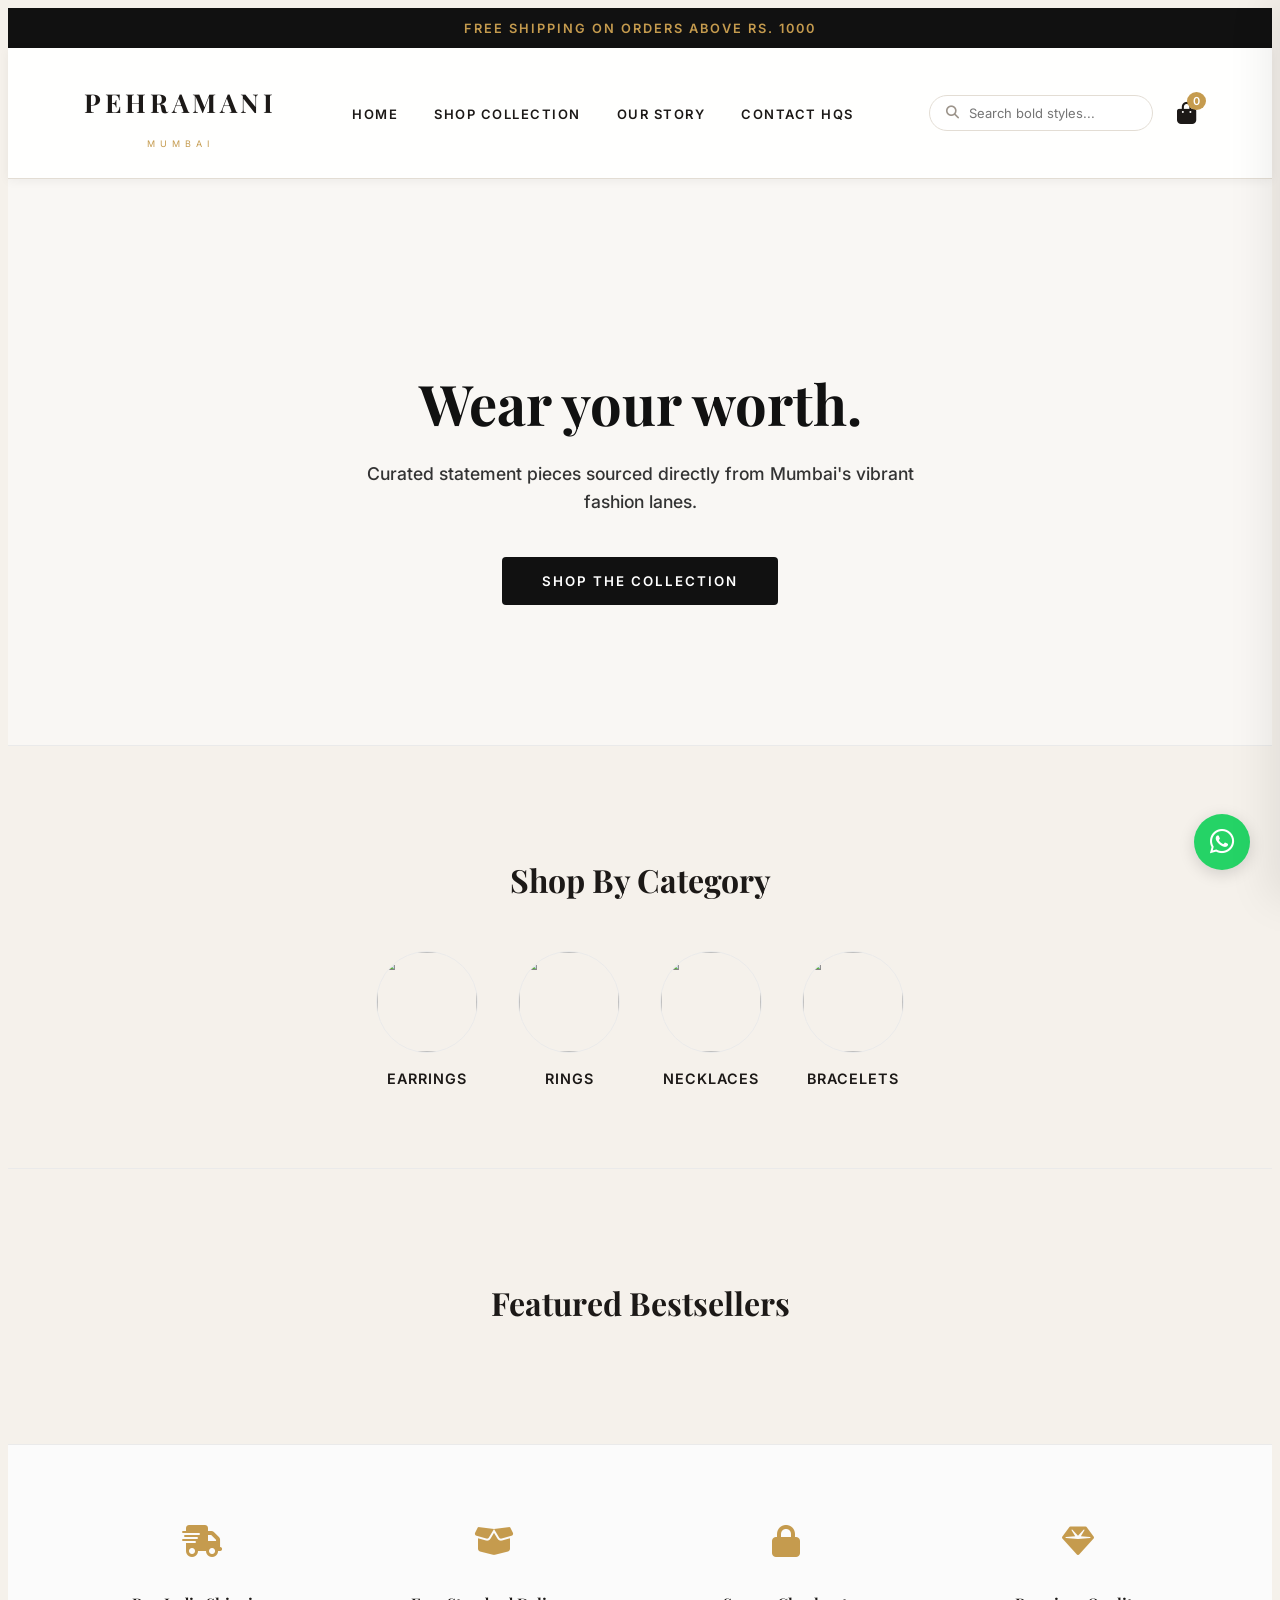
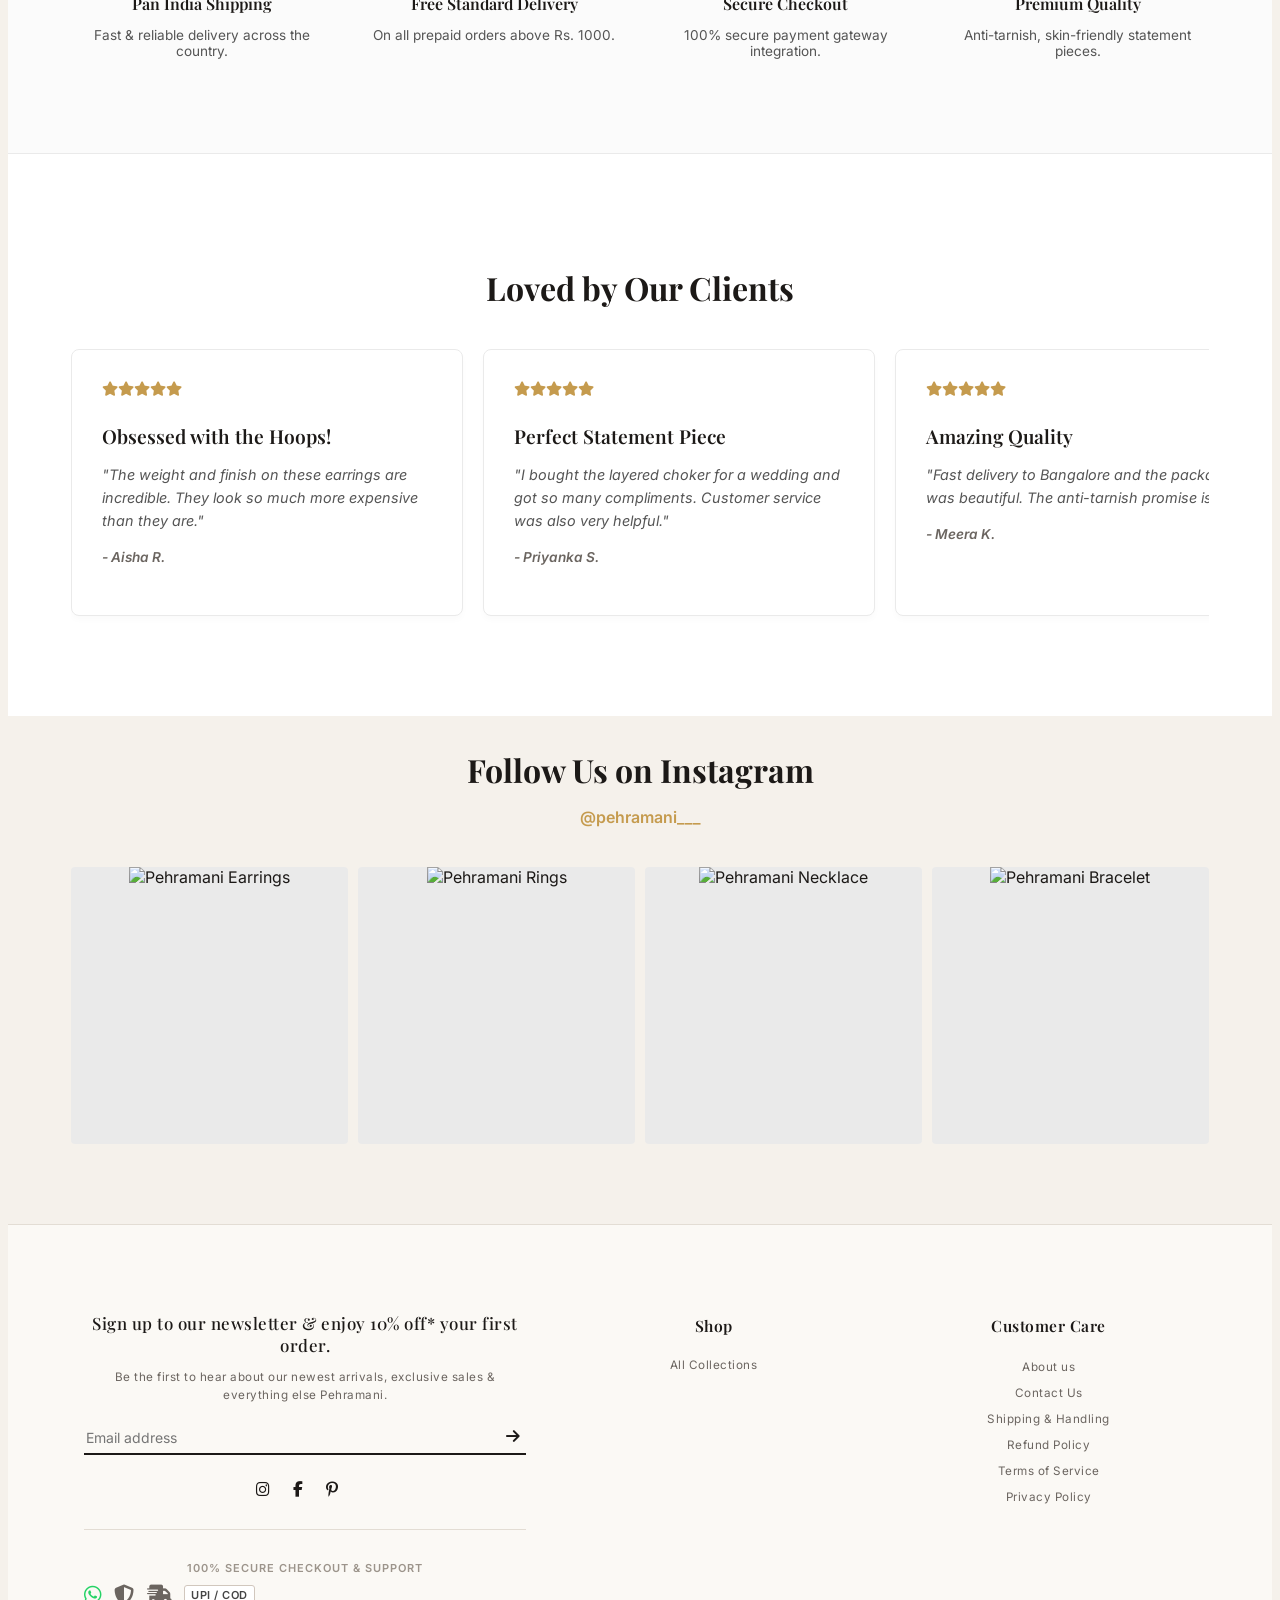
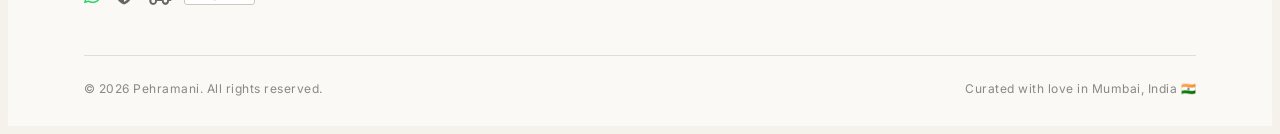
==== commit 1efa2b3f: "Change footer and add some pages" ====
--- a/index.html
+++ b/index.html
@@ -394,55 +394,157 @@
     </div>
 
     <!-- UPDATED FOOTER (TIKTOK REMOVED & PROPER ROUTING HOOKS) -->
-    <footer class="mega-footer reveal">
-        <div class="footer-grid">
-            <div>
-                <h3 class="footer-heading" style="font-size: 1.4em; margin-bottom: 15px;">Sign up to our newsletter & enjoy 10% off* your first order.</h3>
-                <p style="font-size: 0.9em; color: #555; margin-bottom: 25px; line-height: 1.6;">Be the first to hear about our newest arrivals, exclusive sales & everything else Pehramani.</p>
-                <form onsubmit="handleNewsletterSubmit(event)" style="display: flex; border-bottom: 2px solid #111; padding-bottom: 8px;">
-                    <input type="email" id="newsletter-email" placeholder="Email address" required style="border: none; background: transparent; outline: none; width: 100%;">
-                    <button type="submit" style="background: transparent; border: none; cursor: pointer; font-size: 1.2em;"><i class="fa-solid fa-arrow-right"></i></button>
-                </form>
-                <div class="footer-social-icons" style="margin-top: 35px;">
-                    <a href="https://instagram.com/pehramani___" target="_blank"><i class="fa-brands fa-instagram"></i></a>
-                    <a href="#"><i class="fa-brands fa-facebook-f"></i></a>
-                    <a href="#"><i class="fa-brands fa-pinterest-p"></i></a>
-                </div>
-            </div>
-            <div>
-                <h4 class="footer-heading">Shop</h4>
-                <ul class="footer-list" id="footer-dynamic-shop-list">
-                    <li><a href="#" onclick="navigateTo('view-shop')">All Collections</a></li>
-                </ul>
-            </div>
-            <div>
-                <h4 class="footer-heading">Quicklinks</h4>
-                <ul class="footer-list">
-                    <li><a href="#" onclick="navigateTo('view-about')">About us</a></li>
-                    <li><a href="#" onclick="navigateTo('view-shop')">Pehramani Journal</a></li>
-                    <li><a href="#" onclick="navigateTo('view-shop')">Loyalty</a></li>
-                    <li><a href="#" onclick="navigateTo('view-shop')">Careers</a></li>
-                    <li><a href="#" onclick="navigateTo('view-shop')">Newsletter Sign Up</a></li>
-                    <li><a href="#" onclick="navigateTo('view-shop')">Affiliates and Creators</a></li>
-                    <li><a href="#" onclick="navigateTo('view-shop')">Acknowledgement of Country</a></li>
-                </ul>
-            </div>
-            <div>
-                <h4 class="footer-heading">Customer Care</h4>
-                <ul class="footer-list">
-                    <li><a href="#" onclick="navigateTo('view-shop')">Help Centre</a></li>
-                    <li><a href="#" onclick="navigateTo('view-contact')">Contact Us</a></li>
-                    <li><a href="#" onclick="navigateTo('view-shop')">Our Boutiques</a></li>
-                    <li><a href="#" onclick="navigateTo('view-shop')">Returns Portal</a></li>
-                    <li><a href="#" onclick="navigateTo('view-shop')">Recycling Program</a></li>
-                    <li><a href="#" onclick="navigateTo('view-shop')">Sizing</a></li>
-                    <li><a href="#" onclick="navigateTo('view-shop')">Shipping & Handling</a></li>
-                    <li><a href="#" onclick="navigateTo('view-shop')">Returns & Warranty Policy</a></li>
-                </ul>
-            </div>
-        </div>
-    </footer>
-
+    <!-- MEGA FOOTER WITH TRUST BADGES & COPYRIGHT LINE -->
+        <footer class="mega-footer reveal" style="border-top: 1px solid #E3DDD4; background-color: #FBF9F5; padding: 70px 6% 30px 6%;">
+            <div class="footer-grid" style="display: grid; grid-template-columns: 1.5fr 1fr 1fr; gap: 40px; max-width: 1400px; margin: 0 auto; align-items: start;">
+                
+                <!-- COLUMN 1: NEWSLETTER & SOCIALS + PAYMENT BADGES -->
+                <div>
+                    <h3 class="footer-heading" style="font-family: 'Playfair Display', serif; font-size: 1.3em; margin-bottom: 12px; color: #1C1917; font-weight: 500;">Sign up to our newsletter & enjoy 10% off* your first order.</h3>
+                    <p style="font-size: 0.9em; color: #6B6560; margin-bottom: 22px; line-height: 1.6;">Be the first to hear about our newest arrivals, exclusive sales & everything else Pehramani.</p>
+                    
+                    <form onsubmit="handleNewsletterSubmit(event)" style="display: flex; border-bottom: 2px solid #1C1917; padding-bottom: 6px; margin-bottom: 25px;">
+                        <input type="email" id="newsletter-email" placeholder="Email address" required style="border: none; background: transparent; outline: none; width: 100%; font-family: 'Inter', sans-serif; font-size: 14px; color: #1C1917;">
+                        <button type="submit" style="background: transparent; border: none; cursor: pointer; font-size: 1.2em; color: #1C1917;"><i class="fa-solid fa-arrow-right"></i></button>
+                    </form>
+
+                    <!-- Social Media Icons -->
+                    <div class="footer-social-icons" style="margin-bottom: 30px;">
+                        <a href="https://instagram.com/pehramani___" target="_blank" style="color: #1C1917; font-size: 1.2em; margin-right: 18px; transition: color 0.3s;"><i class="fa-brands fa-instagram"></i></a>
+                        <a href="#" style="color: #1C1917; font-size: 1.2em; margin-right: 18px; transition: color 0.3s;"><i class="fa-brands fa-facebook-f"></i></a>
+                        <a href="#" style="color: #1C1917; font-size: 1.2em; transition: color 0.3s;"><i class="fa-brands fa-pinterest-p"></i></a>
+                    </div>
+
+                    <!-- ADDITION #1: Secure Payment & Trust Badges -->
+                    <div style="border-top: 1px solid #E3DDD4; padding-top: 20px;">
+                        <p style="font-size: 11px; text-transform: uppercase; letter-spacing: 1px; color: #9C948B; margin-bottom: 10px; font-weight: 600;">100% Secure Checkout & Support</p>
+                        <div style="display: flex; gap: 12px; font-size: 20px; color: #6B6560; align-items: center;">
+                            <i class="fa-brands fa-whatsapp" title="WhatsApp Secure Orders" style="color: #25D366;"></i>
+                            <i class="fa-solid fa-shield-halved" title="Secure Encryption"></i>
+                            <i class="fa-solid fa-truck-fast" title="Pan India Reliable Shipping"></i>
+                            <span style="font-size: 11px; font-weight: 600; color: #444; border: 1px solid #D1C7BD; padding: 2px 6px; border-radius: 3px; background: #FFF;">UPI / COD</span>
+                        </div>
+                    </div>
+                </div>
+
+                <!-- COLUMN 2: SHOP CATEGORIES -->
+                <div>
+                    <h4 class="footer-heading" style="font-family: 'Playfair Display', serif; font-size: 1.2em; font-weight: 600; color: #1C1917; margin-bottom: 22px; text-align: center;">Shop</h4>
+                    <ul class="footer-list" id="footer-dynamic-shop-list" style="list-style: none; padding: 0; margin: 0; text-align: center;">
+                        <li><a href="#" onclick="navigateTo('view-shop')" style="color: #6B6560; text-decoration: none; font-size: 0.9em; display: block; margin-bottom: 10px; transition: color 0.2s;">All Collections</a></li>
+                    </ul>
+                </div>
+
+                <!-- COLUMN 3: CUSTOMER CARE & POLICIES -->
+                <div>
+                    <h4 class="footer-heading" style="font-family: 'Playfair Display', serif; font-size: 1.2em; font-weight: 600; color: #1C1917; margin-bottom: 22px; text-align: center;">Customer Care</h4>
+                    <ul class="footer-list" style="list-style: none; padding: 0; margin: 0; text-align: center;">
+                        <li style="margin-bottom: 10px;"><a href="#" onclick="navigateTo('view-about')" style="color: #6B6560; text-decoration: none; font-size: 0.9em;">About us</a></li>
+                        <li style="margin-bottom: 10px;"><a href="#" onclick="navigateTo('view-contact')" style="color: #6B6560; text-decoration: none; font-size: 0.9em;">Contact Us</a></li>
+                        <li style="margin-bottom: 10px;"><a href="#" onclick="navigateTo('view-shipping-policy')" style="color: #6B6560; text-decoration: none; font-size: 0.9em;">Shipping & Handling</a></li>
+                        <li style="margin-bottom: 10px;"><a href="#" onclick="navigateTo('view-refund-policy')" style="color: #6B6560; text-decoration: none; font-size: 0.9em;">Refund Policy</a></li>
+                        <li style="margin-bottom: 10px;"><a href="#" onclick="navigateTo('view-tos')" style="color: #6B6560; text-decoration: none; font-size: 0.9em;">Terms of Service</a></li>
+                        <li style="margin-bottom: 10px;"><a href="#" onclick="navigateTo('view-privacy-policy')" style="color: #6B6560; text-decoration: none; font-size: 0.9em;">Privacy Policy</a></li>
+                    </ul>
+                </div>
+            </div>
+
+            <!-- ADDITION #3: Copyright & Studio Location Bar at the Very Bottom -->
+            <div style="max-width: 1400px; margin: 50px auto 0 auto; border-top: 1px solid #E3DDD4; padding-top: 25px; display: flex; justify-content: space-between; align-items: center; flex-wrap: wrap; gap: 15px; font-size: 12px; color: #888;">
+                <p style="margin: 0;">© 2026 Pehramani. All rights reserved.</p>
+                <p style="margin: 0; letter-spacing: 0.5px;">Curated with love in Mumbai, India 🇮🇳</p>
+            </div>
+        </footer>
+        <!-- TERMS OF SERVICE PAGE -->
+                <div id="view-tos" class="view-section reveal" style="display: none; padding: 80px 10%; max-width: 900px; margin: 0 auto; line-height: 1.8;">
+                    <button onclick="navigateTo('view-home')" class="pdp-back-btn"><i class="fa-solid fa-arrow-left"></i> Back to Home</button>
+                    <h2 style="font-family: 'Playfair Display', serif; font-size: 2.8em; margin-bottom: 10px; color: #1C1917;">Terms of Service</h2>
+                    <p style="color: #C59B4E; font-weight: 600; text-transform: uppercase; letter-spacing: 1px; margin-bottom: 30px;">Pehramani Legal Policies</p>
+                    <hr style="border:0; border-top:1px solid #E3DDD4; margin-bottom: 30px;">
+                    
+                    <h3 style="font-family: 'Playfair Display', serif; font-size: 1.4em; margin-bottom: 10px;">Welcome to Pehramani</h3>
+                    <p style="color: #6B6560; margin-bottom: 20px;">Welcome to the Pehramani website. By accessing our site and/or purchasing something from us, you engage in our “Service” and agree to be bound by the following Terms of Service (“Terms”), including any additional terms, conditions, and policies referenced here or available by hyperlink.</p>
+                    
+                    <h3 style="font-family: 'Playfair Display', serif; font-size: 1.4em; margin-bottom: 10px; margin-top: 25px;">Acceptance of Terms</h3>
+                    <p style="color: #6B6560; margin-bottom: 20px;">By using our website, you confirm that you have read, understood, and agree to be bound by these Terms. If you do not agree to all the terms and conditions in this agreement, you may not access the website or use any services. We reserve the right to update, change, or replace any part of these Terms by posting updates to our website.</p>
+                    
+                    <h3 style="font-family: 'Playfair Display', serif; font-size: 1.4em; margin-bottom: 10px; margin-top: 25px;">Eligibility and Usage</h3>
+                    <p style="color: #6B6560; margin-bottom: 20px;">To access and use our site, you must be at least the age of majority in your state or province of residence, or have obtained consent from a parent or guardian. You agree not to use our products or services for any illegal or unauthorized purpose.</p>
+                    
+                    <h3 style="font-family: 'Playfair Display', serif; font-size: 1.4em; margin-bottom: 10px; margin-top: 25px;">Products and Services</h3>
+                    <p style="color: #6B6560; margin-bottom: 20px;">Certain products or services may be available exclusively online and in limited quantities. We strive to display product colors and images as accurately as possible, but we cannot guarantee that your screen’s display will reflect true colors.</p>
+                    
+                    <h3 style="font-family: 'Playfair Display', serif; font-size: 1.4em; margin-bottom: 10px; margin-top: 25px;">Governing Law</h3>
+                    <p style="color: #6B6560; margin-bottom: 20px;">These Terms and any separate agreements for services provided by us shall be governed by and construed in accordance with the laws of India.</p>
+                    
+                    <h3 style="font-family: 'Playfair Display', serif; font-size: 1.4em; margin-bottom: 10px; margin-top: 25px;">Contact Information</h3>
+                    <p style="color: #6B6560;">For questions regarding our Terms of Service, please reach out to us at <strong style="color: #1C1917;">pehramani@gmail.com</strong>.</p>
+                </div>
+
+                <!-- SHIPPING POLICY PAGE -->
+                <div id="view-shipping-policy" class="view-section reveal" style="display: none; padding: 80px 10%; max-width: 900px; margin: 0 auto; line-height: 1.8;">
+                    <button onclick="navigateTo('view-home')" class="pdp-back-btn"><i class="fa-solid fa-arrow-left"></i> Back to Home</button>
+                    <h2 style="font-family: 'Playfair Display', serif; font-size: 2.8em; margin-bottom: 10px; color: #1C1917;">Shipping Policy</h2>
+                    <p style="color: #C59B4E; font-weight: 600; text-transform: uppercase; letter-spacing: 1px; margin-bottom: 30px;">Pehramani Logistics</p>
+                    <hr style="border:0; border-top:1px solid #E3DDD4; margin-bottom: 30px;">
+                    
+                    <p style="color: #6B6560; margin-bottom: 20px;">At Pehramani, we understand the importance of quick and reliable delivery to our valued customers across India.</p>
+                    
+                    <h3 style="font-family: 'Playfair Display', serif; font-size: 1.4em; margin-bottom: 10px;">Order Processing & Timelines</h3>
+                    <p style="color: #6B6560; margin-bottom: 20px;">All domestic orders are processed swiftly, typically within 2-3 business days. Once dispatched from our Mumbai warehouse, standard delivery takes between <strong>3 to 7 business days</strong> depending on your location.</p>
+                    
+                    <h3 style="font-family: 'Playfair Display', serif; font-size: 1.4em; margin-bottom: 10px; margin-top: 25px;">Shipping Charges</h3>
+                    <p style="color: #6B6560; margin-bottom: 20px;">We offer <strong>Free Standard Delivery</strong> on all prepaid orders above Rs. 1000. For orders below Rs. 1000, standard delivery charges apply.</p>
+                    
+                    <h3 style="font-family: 'Playfair Display', serif; font-size: 1.4em; margin-bottom: 10px; margin-top: 25px;">Order Tracking</h3>
+                    <p style="color: #6B6560; margin-bottom: 20px;">When your order ships, we will provide tracking details via WhatsApp or email notification so you can monitor your package's progress.</p>
+                    
+                    <h3 style="font-family: 'Playfair Display', serif; font-size: 1.4em; margin-bottom: 10px; margin-top: 25px;">Questions or Concerns</h3>
+                    <p style="color: #6B6560;">If you have any questions regarding shipping, please contact our support team at <strong style="color: #1C1917;">pehramani@gmail.com</strong> or message us directly on WhatsApp.</p>
+                </div>
+
+                <!-- PRIVACY POLICY PAGE -->
+                <div id="view-privacy-policy" class="view-section reveal" style="display: none; padding: 80px 10%; max-width: 900px; margin: 0 auto; line-height: 1.8;">
+                    <button onclick="navigateTo('view-home')" class="pdp-back-btn"><i class="fa-solid fa-arrow-left"></i> Back to Home</button>
+                    <h2 style="font-family: 'Playfair Display', serif; font-size: 2.8em; margin-bottom: 10px; color: #1C1917;">Privacy Policy</h2>
+                    <p style="color: #C59B4E; font-weight: 600; text-transform: uppercase; letter-spacing: 1px; margin-bottom: 30px;">Last updated: June 2026</p>
+                    <hr style="border:0; border-top:1px solid #E3DDD4; margin-bottom: 30px;">
+                    
+                    <p style="color: #6B6560; margin-bottom: 20px;">This Privacy Policy describes how <strong>Pehramani</strong> (the "Site", "we", "us", or "our") collects, uses, and discloses your personal information when you visit or make a purchase from our store.</p>
+                    
+                    <h3 style="font-family: 'Playfair Display', serif; font-size: 1.4em; margin-bottom: 10px;">What Personal Information We Collect</h3>
+                    <p style="color: #6B6560; margin-bottom: 20px;">When you interact with our Site, we collect contact details (name, delivery address, phone number, and email) and order information necessary to fulfill your purchases and coordinate secure WhatsApp checkouts.</p>
+                    
+                    <h3 style="font-family: 'Playfair Display', serif; font-size: 1.4em; margin-bottom: 10px; margin-top: 25px;">How We Use Your Information</h3>
+                    <p style="color: #6B6560; margin-bottom: 20px;">We use your personal data to provide our services, process payments, fulfill orders, arrange shipping via our logistics partners, and communicate order updates directly with you.</p>
+                    
+                    <h3 style="font-family: 'Playfair Display', serif; font-size: 1.4em; margin-bottom: 10px; margin-top: 25px;">Contact Us</h3>
+                    <p style="color: #6B6560;">If you have any questions about our privacy practices, please email us at <strong style="color: #1C1917;">pehramani@gmail.com</strong> or visit our Mumbai studio at Colaba Arts District.</p>
+                </div>
+
+                <!-- REFUND POLICY PAGE -->
+                <div id="view-refund-policy" class="view-section reveal" style="display: none; padding: 80px 10%; max-width: 900px; margin: 0 auto; line-height: 1.8;">
+                    <button onclick="navigateTo('view-home')" class="pdp-back-btn"><i class="fa-solid fa-arrow-left"></i> Back to Home</button>
+                    <h2 style="font-family: 'Playfair Display', serif; font-size: 2.8em; margin-bottom: 10px; color: #1C1917;">Refund & Return Policy</h2>
+                    <p style="color: #C59B4E; font-weight: 600; text-transform: uppercase; letter-spacing: 1px; margin-bottom: 30px;">Pehramani Quality Guarantee</p>
+                    <hr style="border:0; border-top:1px solid #E3DDD4; margin-bottom: 30px;">
+                    
+                    <p style="color: #6B6560; margin-bottom: 20px;">At Pehramani, we strive to ensure customer satisfaction while maintaining clear and consistent policies.</p>
+                    
+                    <h3 style="font-family: 'Playfair Display', serif; font-size: 1.4em; margin-bottom: 10px;">General Return Guidelines</h3>
+                    <ul style="color: #6B6560; padding-left: 20px; line-height: 1.8; margin-bottom: 20px;">
+                        <li>Returns or exchanges are only applicable in cases of defective or damaged products, incorrect items, or missing items.</li>
+                        <li>No returns or exchanges will be entertained for change-of-mind requests or size issues once delivered.</li>
+                        <li>An unboxing video showing the name, address sheet, and invoice is strictly required for reporting any transit damages.</li>
+                    </ul>
+                    
+                    <h3 style="font-family: 'Playfair Display', serif; font-size: 1.4em; margin-bottom: 10px; margin-top: 25px;">Reporting Timeline</h3>
+                    <p style="color: #6B6560; margin-bottom: 20px;">Proof of damage or defect must be emailed to <strong style="color: #1C1917;">pehramani@gmail.com</strong> or messaged via WhatsApp within <strong>24 hours</strong> of receiving your package.</p>
+                    
+                    <h3 style="font-family: 'Playfair Display', serif; font-size: 1.4em; margin-bottom: 10px; margin-top: 25px;">Contact Customer Service</h3>
+                    <p style="color: #6B6560;">For any questions regarding returns, reach out to our team at <strong style="color: #1C1917;">pehramani@gmail.com</strong> or WhatsApp <strong style="color: #1C1917;">+91 90820 37084</strong> (Monday to Saturday, 10:00 AM to 7:00 PM IST).</p>
+                </div>
+                
     <script type="module">
         import { initializeApp } from "https://www.gstatic.com/firebasejs/12.13.0/firebase-app.js";
         const firebaseConfig = {
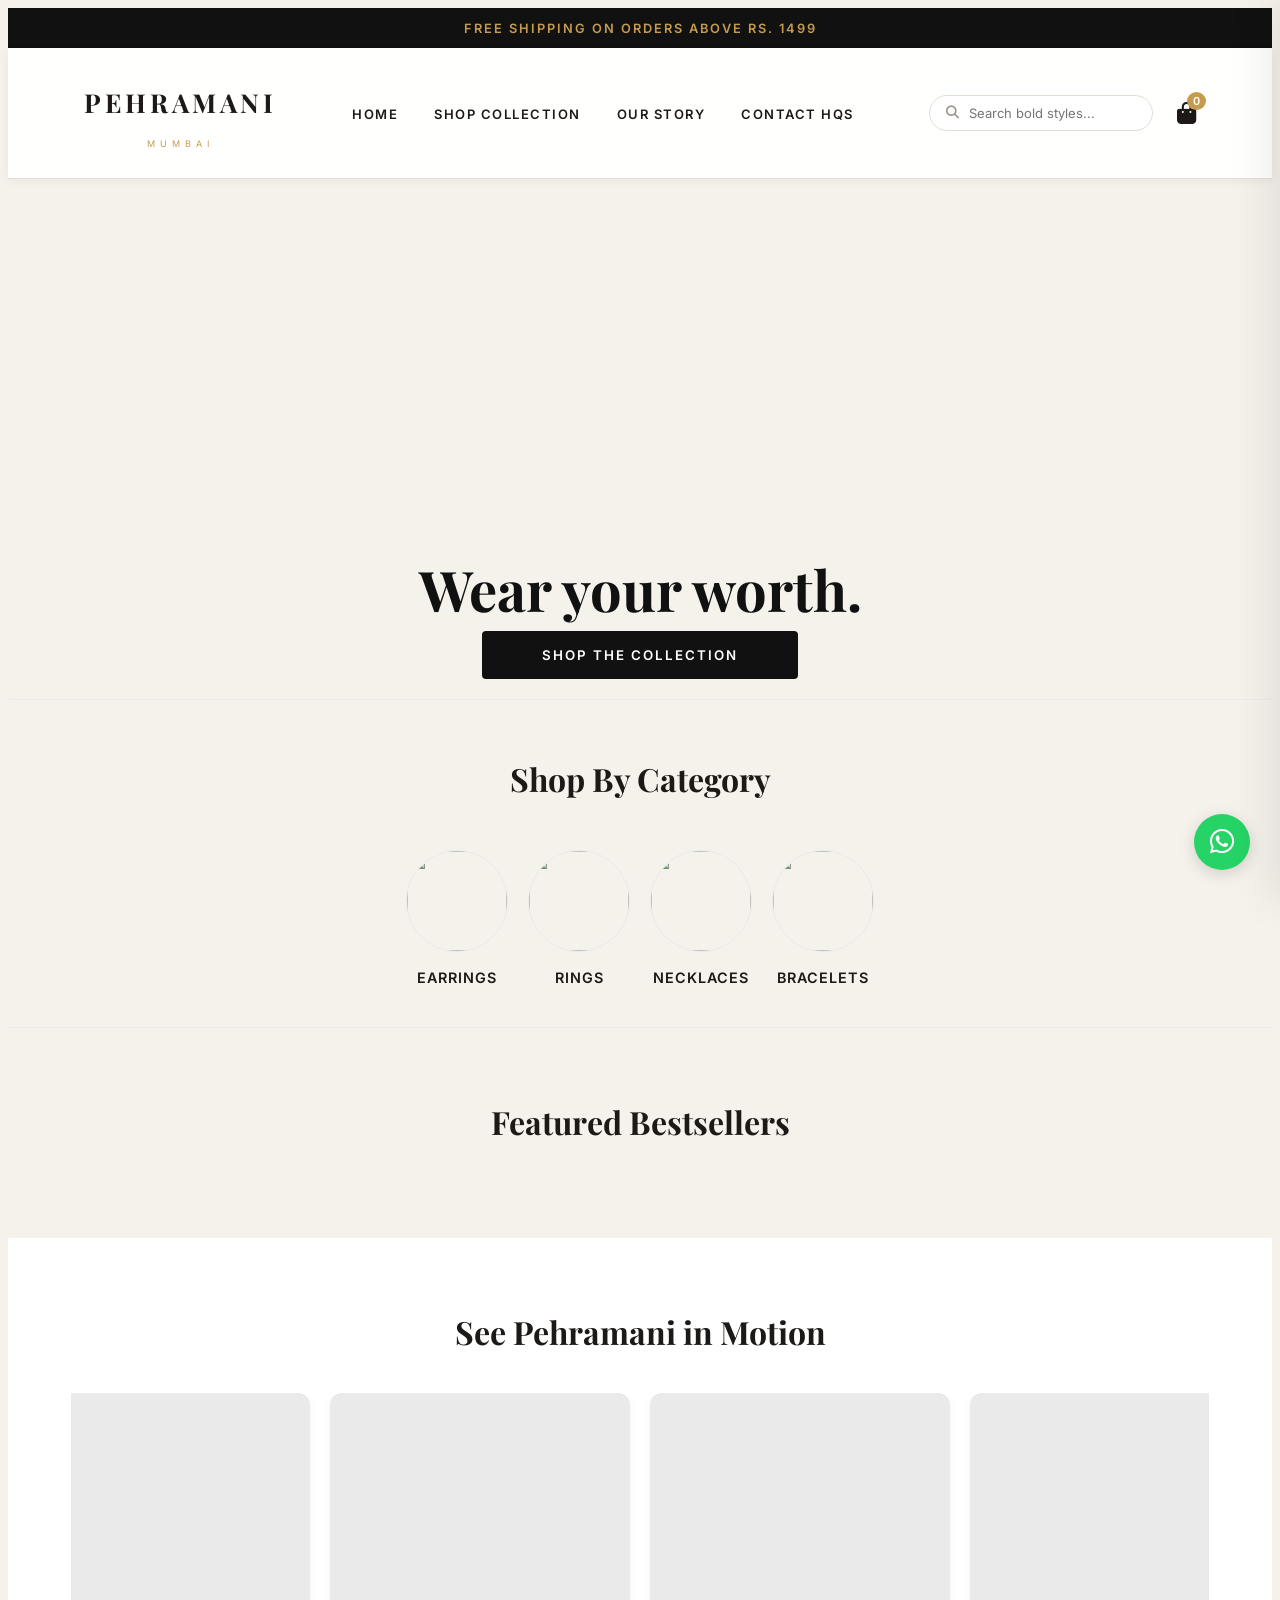
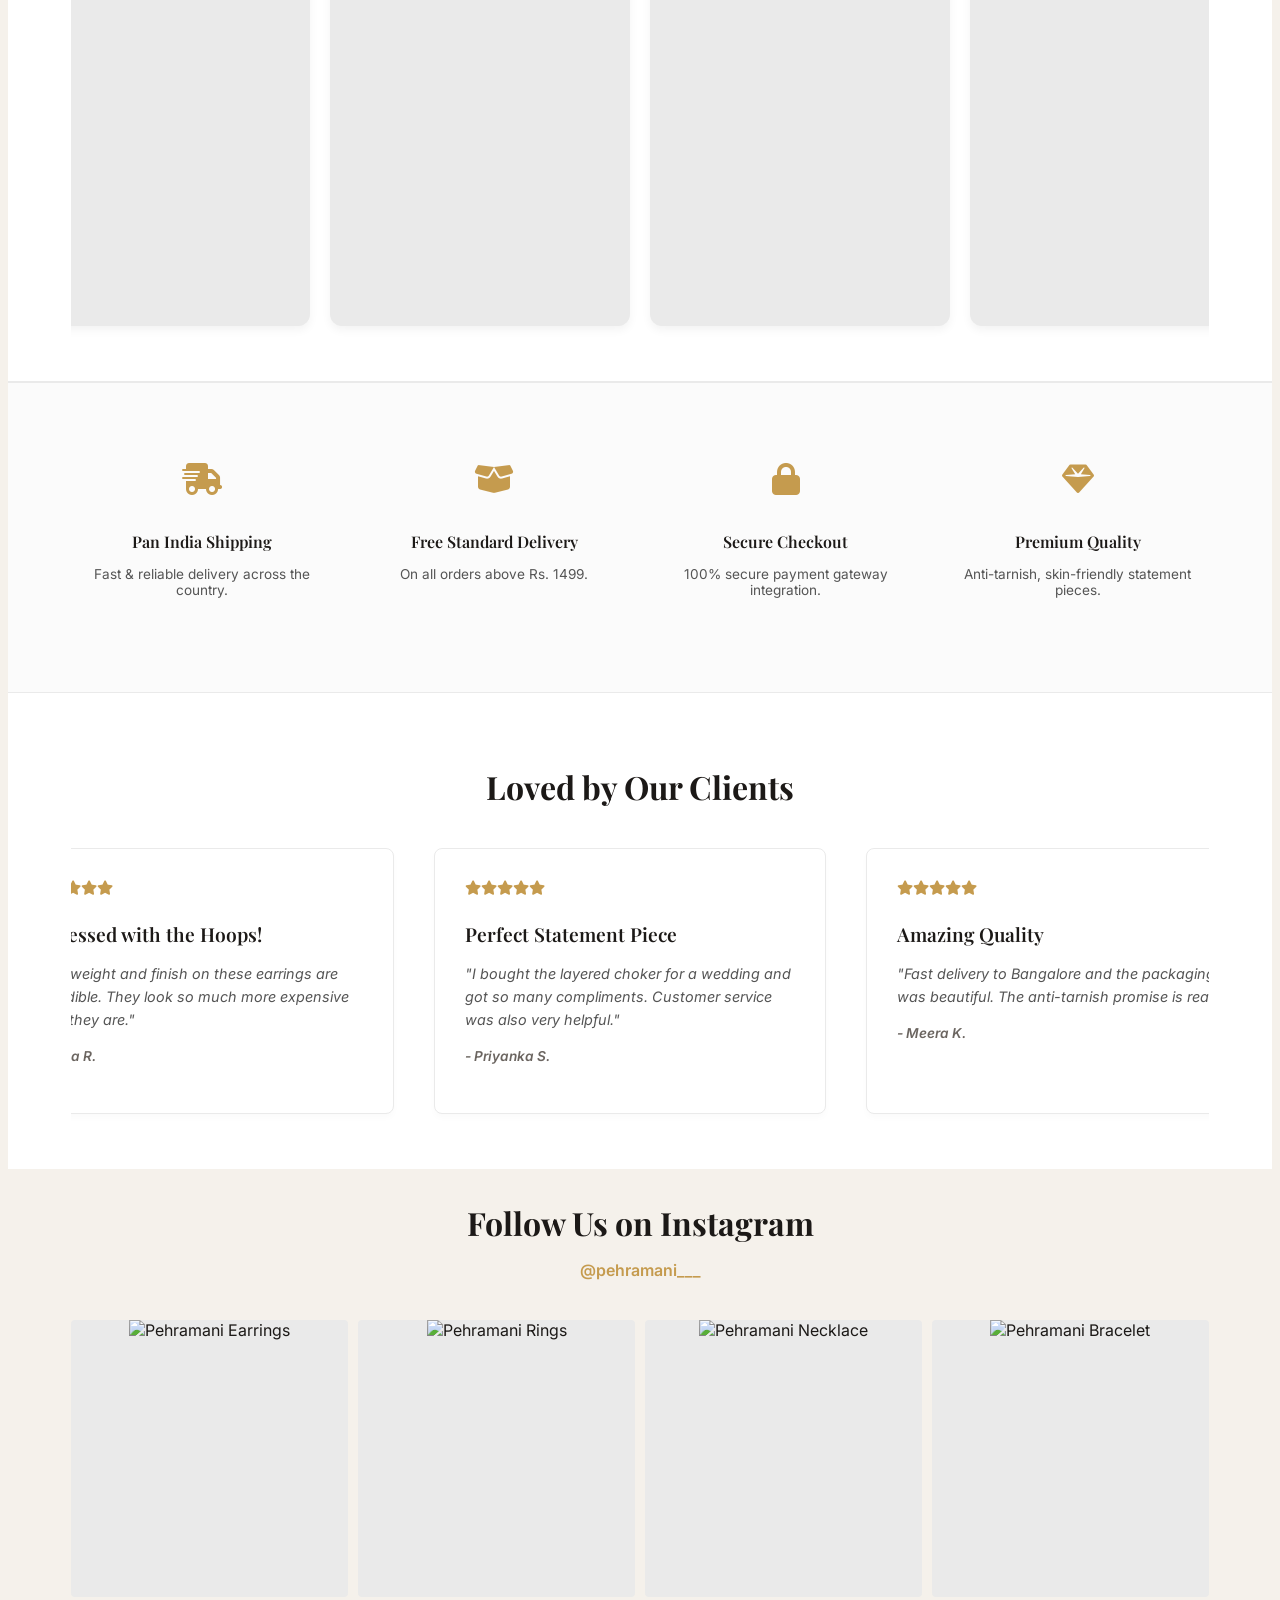
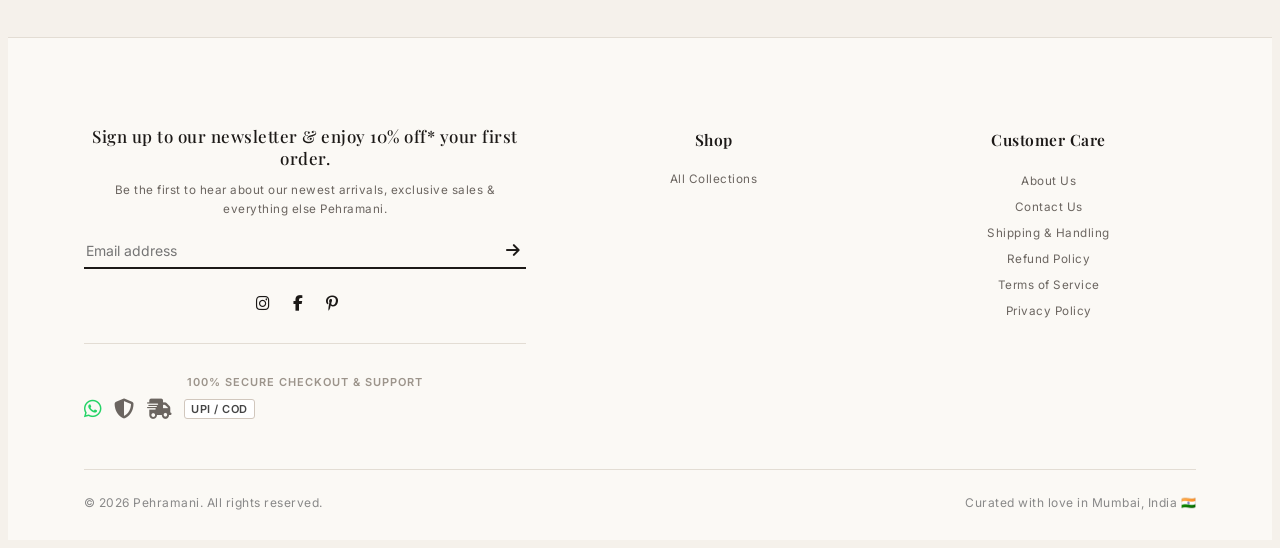
==== commit 4de28d05: "New section and banner image changed" ====
--- a/index.html
+++ b/index.html
@@ -78,12 +78,52 @@
         .footer-list a:hover { color: #C59B4E; transform: translateX(5px); }
         .footer-social-icons a { color: #111; font-size: 1.2em; margin-right: 15px; transition: all 0.3s ease; display: inline-block; }
         .footer-social-icons a:hover { color: #C59B4E; transform: translateY(-3px); }
+
+        /* ================= SMART HORIZONTAL SCROLL LOGIC ================= */
+        .horizontal-scroll-row {
+            display: flex !important;
+            justify-content: center; /* Centers items on large screens if they fit */
+            flex-wrap: nowrap !important;
+            overflow-x: auto !important;
+            gap: 20px !important;
+            padding-bottom: 15px !important;
+            scroll-snap-type: x mandatory;
+            -webkit-overflow-scrolling: touch;
+            scrollbar-width: none; /* Firefox */
+            -ms-overflow-style: none; /* IE / Edge */
+        }
+        .horizontal-scroll-row::-webkit-scrollbar {
+            display: none; /* Chrome / Safari */
+        }
+        .horizontal-scroll-row > * {
+            flex: 0 0 auto !important;
+            scroll-snap-align: start;
+        }
+        @media (max-width: 600px) {
+            .horizontal-scroll-row {
+                justify-content: flex-start !important; /* Left aligns on mobile for seamless swiping */
+            }
+        }
     </style>
 </head>
 <body>
+    <!-- CUSTOM MOBILE TOP BAR -->
+    <header class="mobile-app-bar">
+        <div class="mobile-app-logo" onclick="navigateTo('view-home')" style="cursor: pointer;">
+            <h1>PEHRAMANI</h1>
+            <span>Mumbai</span>
+        </div>
+        <div class="mobile-app-actions">
+            <i class="fa-solid fa-magnifying-glass" onclick="navigateTo('view-shop')"></i>
+            <div style="position: relative;" onclick="openCart()">
+                <i class="fa-solid fa-bag-shopping"></i>
+                <span id="mobile-cart-badge" style="position: absolute; top: -6px; right: -8px; background: #C59B4E; color: white; font-size: 9px; padding: 1px 5px; border-radius: 50%; font-weight: bold;">0</span>
+            </div>
+        </div>
+    </header>
 
     <div class="announcement-container">
-        <div class="announcement-slide active">Free Shipping on orders above Rs. 1000</div>
+        <div class="announcement-slide active">Free Shipping on orders above Rs. 1499</div>
         <div class="announcement-slide">Premium Quality Anti-tarnish, skin-friendly statement pieces.</div>
         <div class="announcement-slide">Pan India Shipping Fast & reliable delivery across the country.</div>
         <div class="announcement-slide">Secure Checkout 100% secure payment gateway integration.</div>
@@ -115,47 +155,44 @@
     </header>
 
     <div id="page-content">
-        
-        <div id="view-home" class="view-section active">
-            
-            <div class="hero-section reveal" style="padding: 140px 5%; text-align: center; background: linear-gradient(rgba(255, 255, 255, 0.45), rgba(255, 255, 255, 0.45)), url('https://i.ibb.co/gFXXs3DD/Gemini-Generated-Image-smnq6tsmnq6tsmnq.png') center/cover no-repeat; border-bottom: 1px solid #eaeaea;">
-                <h2 style="font-family: 'Playfair Display', serif; font-size: 3.5em; color: #111; margin-bottom: 20px;">Wear your worth.</h2>
-                <p style="font-size: 1.1em; color: #333; max-width: 600px; margin: 0 auto 40px auto; line-height: 1.6; font-weight: 500;">Curated statement pieces sourced directly from Mumbai's vibrant fashion lanes.</p>
-                <button onclick="navigateTo('view-shop')" style="background: #111; color: #fff; padding: 16px 40px; border: none; cursor: pointer; font-family: 'Inter', sans-serif; font-weight: 600; text-transform: uppercase; letter-spacing: 2px; border-radius: 4px;">Shop The Collection</button>
-            </div>
-
-            <div class="reveal" style="padding: 80px 5%; text-align: center; border-bottom: 1px solid #eaeaea;">
+            
+            <div class="hero-section reveal" style="height: 500px; display: flex; flex-direction: column; justify-content: flex-end; align-items: center; padding: 0 5% 20px 5%; text-align: center; background: url('https://i.ibb.co/v4Mv8yJG/Gemini-Generated-Image-ae6g2eae6g2eae6g.png') center/cover no-repeat; border-bottom: 1px solid #eaeaea; border-radius: 4px;">
+                <h2 style="font-family: 'Playfair Display', serif; font-size: 3.5em; color: #111; margin-bottom: 5px;">Wear your worth.</h2>
+
+                <button onclick="navigateTo('view-shop')" style="background: #111; color: #fff; padding: 16px 60px; border: none; cursor: pointer; font-family: 'Inter', sans-serif; font-weight: 600; text-transform: uppercase; letter-spacing: 2px; border-radius: 4px;">
+                    Shop The Collection
+                </button>
+            </div>
+            
+            <!-- SHOP BY CATEGORY -->
+            <div class="reveal" style="padding: 25px 5%; text-align: center; border-bottom: 1px solid #eaeaea;">
                 <h3 style="font-family: 'Playfair Display', serif; font-size: 2em; margin-bottom: 50px;">Shop By Category</h3>
-                <div style="display: flex; justify-content: center; gap: 40px; flex-wrap: wrap;">
+                <div class="horizontal-scroll-row" style="gap: 40px;">
                     
                     <div onclick="navigateTo('view-shop'); setTimeout(()=>filterCategory('earrings', {currentTarget: document.querySelectorAll('.btn-filter')[1]}), 100);">
                         <div class="category-bubble">
-                            <img src="https://i.ibb.co/dsXM7CLY/Modern-Bridal-Pearl-Earrings-with-Sculptural-Design.jpg"
-                                 style="object-position: center 60%;">
+                            <img src="https://i.ibb.co/dsXM7CLY/Modern-Bridal-Pearl-Earrings-with-Sculptural-Design.jpg" style="object-position: center 60%;">
                         </div>
                         <span style="font-weight:600; font-size:0.9em; letter-spacing:1px; cursor:pointer;">EARRINGS</span>
                     </div>
                     
                     <div onclick="navigateTo('view-shop'); setTimeout(()=>filterCategory('rings', {currentTarget: document.querySelectorAll('.btn-filter')[2]}), 100);">
                         <div class="category-bubble">
-                            <img src="https://i.ibb.co/Df1cLDs7/image.jpg"
-                                 style="object-position: center center;">
+                            <img src="https://i.ibb.co/Df1cLDs7/image.jpg" style="object-position: center center;">
                         </div>
                         <span style="font-weight:600; font-size:0.9em; letter-spacing:1px; cursor:pointer;">RINGS</span>
                     </div>
                     
                     <div onclick="navigateTo('view-shop'); setTimeout(()=>filterCategory('necklaces', {currentTarget: document.querySelectorAll('.btn-filter')[4]}), 100);">
                         <div class="category-bubble">
-                            <img src="https://i.ibb.co/VcWY2gvm/The-Astraea-Celestial-Gold-Sunburst-Medallion.jpg"
-                                 style="object-position: center 75%;">
+                            <img src="https://i.ibb.co/VcWY2gvm/The-Astraea-Celestial-Gold-Sunburst-Medallion.jpg" style="object-position: center 75%;">
                         </div>
                         <span style="font-weight:600; font-size:0.9em; letter-spacing:1px; cursor:pointer;">NECKLACES</span>
                     </div>
                     
                     <div onclick="navigateTo('view-shop'); setTimeout(()=>filterCategory('bracelets', {currentTarget: document.querySelectorAll('.btn-filter')[3]}), 100);">
                         <div class="category-bubble">
-                            <img src="https://i.ibb.co/s96wk4d4/Chai-ne-Un-mode-le-oversized-Une-pie-ce-unique-Des-mailles-alterne-es-Infos-en-mp-chaine.jpg"
-                                 style="object-position: center center;">
+                            <img src="https://i.ibb.co/s96wk4d4/Chai-ne-Un-mode-le-oversized-Une-pie-ce-unique-Des-mailles-alterne-es-Infos-en-mp-chaine.jpg" style="object-position: center center;">
                         </div>
                         <span style="font-weight:600; font-size:0.9em; letter-spacing:1px; cursor:pointer;">BRACELETS</span>
                     </div>
@@ -163,11 +200,36 @@
                 </div>
             </div>
 
-            <div class="reveal" style="padding: 80px 5%;">
+            <!-- FEATURED BESTSELLERS -->
+            <div class="reveal" style="padding: 40px 5%;">
                 <h3 style="text-align: center; font-family: 'Playfair Display', serif; font-size: 2em; margin-bottom: 40px;">Featured Bestsellers</h3>
-                <div id="home-featured-grid" class="product-grid" style="display: grid; grid-template-columns: repeat(auto-fill, minmax(250px, 1fr)); gap: 20px; justify-content: center;"></div>
-            </div>
-
+                <div id="home-featured-grid" class="product-grid horizontal-scroll-row" style="display: grid; grid-template-columns: repeat(auto-fit, minmax(250px, 1fr)); gap: 20px; justify-content: center;"></div>
+            </div>
+    
+            <!-- WATCH THE SPARKLE IN ACTION (MP4 VIDEO CARDS SECTION) -->
+            <div class="reveal" style="padding: 40px 5%; background: #fff; border-bottom: 1px solid #eaeaea;">
+                <h3 style="text-align: center; font-family: 'Playfair Display', serif; font-size: 2em; margin-bottom: 40px;">See Pehramani in Motion</h3>
+                <div class="horizontal-scroll-row" style="gap: 20px;">
+                    <!-- Video Card 1 -->
+                    <div style="width: 300px; aspect-ratio: 9/16; background: #eaeaea; border-radius: 12px; overflow: hidden; position: relative; pointer-events: none; box-shadow: 0 4px 10px rgba(0,0,0,0.05);">
+                        <video src="https://jewelva.in/cdn/shop/videos/c/vp/cd4b420f706f42a0bf4aadcc4440ed29/cd4b420f706f42a0bf4aadcc4440ed29.HD-1080p-7.2Mbps-46090683.mp4?v=0" autoplay muted loop playsinline style="width: 100%; height: 100%; object-fit: cover; pointer-events: none;"></video>
+                    </div>
+                    <!-- Video Card 2 -->
+                    <div style="width: 300px; aspect-ratio: 9/16; background: #eaeaea; border-radius: 12px; overflow: hidden; position: relative; pointer-events: none; box-shadow: 0 4px 10px rgba(0,0,0,0.05);">
+                        <video src="https://jewelva.in/cdn/shop/videos/c/vp/36b8c5f74735430b871568a488aa0639/36b8c5f74735430b871568a488aa0639.HD-1080p-7.2Mbps-46090665.mp4?v=0" autoplay muted loop playsinline style="width: 100%; height: 100%; object-fit: cover; pointer-events: none;"></video>
+                    </div>
+                    <!-- Video Card 3 -->
+                    <div style="width: 300px; aspect-ratio: 9/16; background: #eaeaea; border-radius: 12px; overflow: hidden; position: relative; pointer-events: none; box-shadow: 0 4px 10px rgba(0,0,0,0.05);">
+                        <video src="https://jewelva.in/cdn/shop/videos/c/vp/e4bf970fa90143c59d95d07aacb8231f/e4bf970fa90143c59d95d07aacb8231f.HD-1080p-7.2Mbps-46090687.mp4?v=0" autoplay muted loop playsinline style="width: 100%; height: 100%; object-fit: cover; pointer-events: none;"></video>
+                    </div>
+                    <!-- Video Card 4 -->
+                    <div style="width: 300px; aspect-ratio: 9/16; background: #eaeaea; border-radius: 12px; overflow: hidden; position: relative; pointer-events: none; box-shadow: 0 4px 10px rgba(0,0,0,0.05);">
+                        <video src="https://jewelva.in/cdn/shop/videos/c/vp/b002f10a119b465f842ff52db5df5c88/b002f10a119b465f842ff52db5df5c88.HD-1080p-7.2Mbps-46090681.mp4?v=0%22%20type=%22video/mp4" autoplay muted loop playsinline style="width: 100%; height: 100%; object-fit: cover; pointer-events: none;"></video>
+                    </div>
+                </div>
+            </div>
+
+            <!-- TRUST BADGES -->
             <div class="reveal" style="background: #fbfbfb; padding: 80px 5%; border-top: 1px solid #eaeaea; border-bottom: 1px solid #eaeaea;">
                 <div style="display: grid; grid-template-columns: repeat(auto-fit, minmax(200px, 1fr)); gap: 30px; text-align: center; max-width: 1200px; margin: 0 auto;">
                     <div class="trust-badge-container">
@@ -178,7 +240,7 @@
                     <div class="trust-badge-container">
                         <i class="fa-solid fa-box-open trust-badge-icon"></i>
                         <h4 style="margin-bottom:10px; font-weight:600;">Free Standard Delivery</h4>
-                        <p style="font-size:0.85em; color:#555;">On all prepaid orders above Rs. 1000.</p>
+                        <p style="font-size:0.85em; color:#555;">On all orders above Rs. 1499.</p>
                     </div>
                     <div class="trust-badge-container">
                         <i class="fa-solid fa-lock trust-badge-icon"></i>
@@ -193,9 +255,10 @@
                 </div>
             </div>
 
-            <div class="reveal" style="padding: 80px 5%; background: #fff; overflow: hidden;">
+            <!-- LOVED BY OUR CLIENTS -->
+            <div class="reveal" style="padding: 40px 5%; background: #fff; overflow: hidden;">
                 <h3 style="text-align: center; font-family: 'Playfair Display', serif; font-size: 2em; margin-bottom: 40px;">Loved by Our Clients</h3>
-                <div style="display: flex; overflow-x: auto; padding-bottom: 20px; scroll-behavior: smooth; -webkit-overflow-scrolling: touch; scrollbar-width: thin;">
+                <div class="horizontal-scroll-row">
                     <div class="testimonial-card reveal">
                         <div class="testimonial-stars"><i class="fa-solid fa-star"></i><i class="fa-solid fa-star"></i><i class="fa-solid fa-star"></i><i class="fa-solid fa-star"></i><i class="fa-solid fa-star"></i></div>
                         <h4 style="font-family: 'Playfair Display', serif; font-size: 1.2em; margin-bottom: 10px;">Obsessed with the Hoops!</h4>
@@ -217,14 +280,13 @@
                 </div>
             </div>
 
-            <!-- RESTORED ORIGINAL STATIC INSTAGRAM GRID UI WITH DYNAMIC JS INTEGRATION -->
-            <div class="reveal" style="padding: 0 5% 80px 5%; text-align: center;">
+            <!-- FOLLOW US ON INSTAGRAM -->
+            <div class="reveal" style="padding: 0 5% 40px 5%; text-align: center;">
                 <h3 style="font-family: 'Playfair Display', serif; font-size: 2em; margin-bottom: 10px;">Follow Us on Instagram</h3>
                 <p style="color: #C59B4E; margin-bottom: 40px; font-weight: 600;"><a href="https://instagram.com/pehramani___" target="_blank" style="color: inherit; text-decoration: none;">@pehramani___</a></p>
                 
-                <!-- We give this an ID so JavaScript can target it and replace the images securely -->
                 <div class="ig-grid" id="instagram-live-grid">
-                    <!-- Fallback Images (These show up instantly, and get replaced if the API connects) -->
+                    <!-- Fallback Images -->
                     <div class="ig-post reveal" onclick="window.open('https://instagram.com/pehramani___', '_blank')">
                         <img src="https://i.ibb.co/rX0fFtm/The-Astraea-Celestial-Gold-Sunburst-Medallion.jpg" style="object-position: center 60%;" alt="Pehramani Earrings">
                     </div>
@@ -249,8 +311,6 @@
             </div>
             <div id="shop-catalog-grid" class="product-grid" style="display: grid; grid-template-columns: repeat(auto-fill, minmax(250px, 1fr)); gap: 30px; padding: 0 5% 80px 5%; justify-content: center;"></div>
         </div>
-
-
 
         <div id="view-product-detail" class="view-section reveal" style="display: none;">
             <div id="product-detail-container" class="pdp-container"></div>
@@ -262,13 +322,10 @@
                 <h2 style="font-family: 'Playfair Display', serif; font-size: 3em; text-align: center; margin-bottom: 60px;">Our Story</h2>
                 
                 <div style="display: grid; grid-template-columns: 1fr 1fr; gap: 50px; align-items: center;">
-                    
-                    <!-- LEFT SIDE: IMAGE -->
                     <div style="width: 100%; aspect-ratio: 4/5; overflow: hidden; border: 1px solid #eaeaea; border-radius: 8px; box-shadow: 0 10px 30px rgba(0,0,0,0.03);">
                         <img src="https://i.ibb.co/gLRP30Q9/Gemini-Generated-Image-urx73vurx73vurx7-ezremove.png" alt="Pehramani Legacy" style="width: 100%; height: 100%; object-fit: cover;">
                     </div>
                     
-                    <!-- RIGHT SIDE: STORY CONTENT -->
                     <div style="background: #fbfbfb; padding: 50px; line-height: 1.8; color: #444; border: 1px solid #eaeaea; border-radius: 8px; box-shadow: 0 10px 30px rgba(0,0,0,0.03);">
                         <h3 style="font-family: 'Playfair Display', serif; font-size: 1.8em; color: #111; margin-bottom: 20px;">The Art of Adornment</h3>
                         
@@ -288,7 +345,6 @@
                             We don't just sell jewellery; we curate confidence.
                         </p>
                     </div>
-                    
                 </div>
             </div>
         </div>
@@ -343,8 +399,6 @@
         </div>
     </div>
 
-
-
     <div id="cart-overlay" class="cart-overlay" onclick="closeCart()"></div>
     <aside id="cart-drawer" class="cart-drawer" aria-label="Shopping cart">
         <div class="cart-header">
@@ -355,22 +409,22 @@
             <p class="empty-cart-message">Your cart is empty.</p>
         </div>
         <div class="cart-footer">
-                    <div style="margin-bottom: 20px;">
-                        <label for="delivery-address" style="display: block; font-size: 12px; font-weight: 600; text-transform: uppercase; letter-spacing: 1px; margin-bottom: 8px; color: #1C1917;">
-                            Delivery Address <span style="color: #EF4444;">*</span>
-                        </label>
-                        <textarea id="delivery-address" placeholder="Enter complete shipping address with pincode..." required style="width: 100%; height: 80px; padding: 12px; border: 1px solid #E3DDD4; background-color: #FFFFFF; font-family: inherit; font-size: 13px; color: #1C1917; outline: none; resize: none; transition: border-color 0.2s;" onfocus="this.style.borderColor='#C59B4E'" onblur="this.style.borderColor='#E3DDD4'"></textarea>
-                    </div>
-
-                    <div class="total-row">
-                        <span>Subtotal</span>
-                        <span id="cart-total">Rs. 0</span>
-                    </div>
-                    <button class="checkout-btn" onclick="checkoutWhatsApp()">
-                        <i class="fa-brands fa-whatsapp"></i> Checkout on WhatsApp
-                    </button>
-                    <button class="continue-shopping-btn" onclick="closeCart(); navigateTo('view-shop')">Continue Shopping</button>
-                </div>
+            <div style="margin-bottom: 20px;">
+                <label for="delivery-address" style="display: block; font-size: 12px; font-weight: 600; text-transform: uppercase; letter-spacing: 1px; margin-bottom: 8px; color: #1C1917;">
+                    Delivery Address <span style="color: #EF4444;">*</span>
+                </label>
+                <textarea id="delivery-address" placeholder="Enter complete shipping address with pincode..." required style="width: 100%; height: 80px; padding: 12px; border: 1px solid #E3DDD4; background-color: #FFFFFF; font-family: inherit; font-size: 13px; color: #1C1917; outline: none; resize: none; transition: border-color 0.2s;" onfocus="this.style.borderColor='#C59B4E'" onblur="this.style.borderColor='#E3DDD4'"></textarea>
+            </div>
+
+            <div class="total-row">
+                <span>Subtotal</span>
+                <span id="cart-total">Rs. 0</span>
+            </div>
+            <button class="checkout-btn" onclick="checkoutWhatsApp()">
+                <i class="fa-brands fa-whatsapp"></i> Checkout on WhatsApp
+            </button>
+            <button class="continue-shopping-btn" onclick="closeCart(); navigateTo('view-shop')">Continue Shopping</button>
+        </div>
     </aside>
 
     <a class="floating-whatsapp-anchor" href="https://wa.me/919082037084" target="_blank" aria-label="Chat on WhatsApp">
@@ -393,157 +447,155 @@
         </div>
     </div>
 
-    <!-- UPDATED FOOTER (TIKTOK REMOVED & PROPER ROUTING HOOKS) -->
     <!-- MEGA FOOTER WITH TRUST BADGES & COPYRIGHT LINE -->
-        <footer class="mega-footer reveal" style="border-top: 1px solid #E3DDD4; background-color: #FBF9F5; padding: 70px 6% 30px 6%;">
-            <div class="footer-grid" style="display: grid; grid-template-columns: 1.5fr 1fr 1fr; gap: 40px; max-width: 1400px; margin: 0 auto; align-items: start;">
+    <footer class="mega-footer reveal" style="border-top: 1px solid #E3DDD4; background-color: #FBF9F5; padding: 70px 6% 30px 6%;">
+        <div class="footer-grid" style="display: grid; grid-template-columns: 1.5fr 1fr 1fr; gap: 40px; max-width: 1400px; margin: 0 auto; align-items: start;">
+            
+            <!-- COLUMN 1: NEWSLETTER & SOCIALS + PAYMENT BADGES -->
+            <div>
+                <h3 class="footer-heading" style="font-family: 'Playfair Display', serif; font-size: 1.3em; margin-bottom: 12px; color: #1C1917; font-weight: 500;">Sign up to our newsletter & enjoy 10% off* your first order.</h3>
+                <p style="font-size: 0.9em; color: #6B6560; margin-bottom: 22px; line-height: 1.6;">Be the first to hear about our newest arrivals, exclusive sales & everything else Pehramani.</p>
                 
-                <!-- COLUMN 1: NEWSLETTER & SOCIALS + PAYMENT BADGES -->
-                <div>
-                    <h3 class="footer-heading" style="font-family: 'Playfair Display', serif; font-size: 1.3em; margin-bottom: 12px; color: #1C1917; font-weight: 500;">Sign up to our newsletter & enjoy 10% off* your first order.</h3>
-                    <p style="font-size: 0.9em; color: #6B6560; margin-bottom: 22px; line-height: 1.6;">Be the first to hear about our newest arrivals, exclusive sales & everything else Pehramani.</p>
-                    
-                    <form onsubmit="handleNewsletterSubmit(event)" style="display: flex; border-bottom: 2px solid #1C1917; padding-bottom: 6px; margin-bottom: 25px;">
-                        <input type="email" id="newsletter-email" placeholder="Email address" required style="border: none; background: transparent; outline: none; width: 100%; font-family: 'Inter', sans-serif; font-size: 14px; color: #1C1917;">
-                        <button type="submit" style="background: transparent; border: none; cursor: pointer; font-size: 1.2em; color: #1C1917;"><i class="fa-solid fa-arrow-right"></i></button>
-                    </form>
-
-                    <!-- Social Media Icons -->
-                    <div class="footer-social-icons" style="margin-bottom: 30px;">
-                        <a href="https://instagram.com/pehramani___" target="_blank" style="color: #1C1917; font-size: 1.2em; margin-right: 18px; transition: color 0.3s;"><i class="fa-brands fa-instagram"></i></a>
-                        <a href="#" style="color: #1C1917; font-size: 1.2em; margin-right: 18px; transition: color 0.3s;"><i class="fa-brands fa-facebook-f"></i></a>
-                        <a href="#" style="color: #1C1917; font-size: 1.2em; transition: color 0.3s;"><i class="fa-brands fa-pinterest-p"></i></a>
-                    </div>
-
-                    <!-- ADDITION #1: Secure Payment & Trust Badges -->
-                    <div style="border-top: 1px solid #E3DDD4; padding-top: 20px;">
-                        <p style="font-size: 11px; text-transform: uppercase; letter-spacing: 1px; color: #9C948B; margin-bottom: 10px; font-weight: 600;">100% Secure Checkout & Support</p>
-                        <div style="display: flex; gap: 12px; font-size: 20px; color: #6B6560; align-items: center;">
-                            <i class="fa-brands fa-whatsapp" title="WhatsApp Secure Orders" style="color: #25D366;"></i>
-                            <i class="fa-solid fa-shield-halved" title="Secure Encryption"></i>
-                            <i class="fa-solid fa-truck-fast" title="Pan India Reliable Shipping"></i>
-                            <span style="font-size: 11px; font-weight: 600; color: #444; border: 1px solid #D1C7BD; padding: 2px 6px; border-radius: 3px; background: #FFF;">UPI / COD</span>
-                        </div>
-                    </div>
-                </div>
-
-                <!-- COLUMN 2: SHOP CATEGORIES -->
-                <div>
-                    <h4 class="footer-heading" style="font-family: 'Playfair Display', serif; font-size: 1.2em; font-weight: 600; color: #1C1917; margin-bottom: 22px; text-align: center;">Shop</h4>
-                    <ul class="footer-list" id="footer-dynamic-shop-list" style="list-style: none; padding: 0; margin: 0; text-align: center;">
-                        <li><a href="#" onclick="navigateTo('view-shop')" style="color: #6B6560; text-decoration: none; font-size: 0.9em; display: block; margin-bottom: 10px; transition: color 0.2s;">All Collections</a></li>
-                    </ul>
-                </div>
-
-                <!-- COLUMN 3: CUSTOMER CARE & POLICIES -->
-                <div>
-                    <h4 class="footer-heading" style="font-family: 'Playfair Display', serif; font-size: 1.2em; font-weight: 600; color: #1C1917; margin-bottom: 22px; text-align: center;">Customer Care</h4>
-                    <ul class="footer-list" style="list-style: none; padding: 0; margin: 0; text-align: center;">
-                        <li style="margin-bottom: 10px;"><a href="#" onclick="navigateTo('view-about')" style="color: #6B6560; text-decoration: none; font-size: 0.9em;">About us</a></li>
-                        <li style="margin-bottom: 10px;"><a href="#" onclick="navigateTo('view-contact')" style="color: #6B6560; text-decoration: none; font-size: 0.9em;">Contact Us</a></li>
-                        <li style="margin-bottom: 10px;"><a href="#" onclick="navigateTo('view-shipping-policy')" style="color: #6B6560; text-decoration: none; font-size: 0.9em;">Shipping & Handling</a></li>
-                        <li style="margin-bottom: 10px;"><a href="#" onclick="navigateTo('view-refund-policy')" style="color: #6B6560; text-decoration: none; font-size: 0.9em;">Refund Policy</a></li>
-                        <li style="margin-bottom: 10px;"><a href="#" onclick="navigateTo('view-tos')" style="color: #6B6560; text-decoration: none; font-size: 0.9em;">Terms of Service</a></li>
-                        <li style="margin-bottom: 10px;"><a href="#" onclick="navigateTo('view-privacy-policy')" style="color: #6B6560; text-decoration: none; font-size: 0.9em;">Privacy Policy</a></li>
-                    </ul>
-                </div>
-            </div>
-
-            <!-- ADDITION #3: Copyright & Studio Location Bar at the Very Bottom -->
-            <div style="max-width: 1400px; margin: 50px auto 0 auto; border-top: 1px solid #E3DDD4; padding-top: 25px; display: flex; justify-content: space-between; align-items: center; flex-wrap: wrap; gap: 15px; font-size: 12px; color: #888;">
-                <p style="margin: 0;">© 2026 Pehramani. All rights reserved.</p>
-                <p style="margin: 0; letter-spacing: 0.5px;">Curated with love in Mumbai, India 🇮🇳</p>
-            </div>
-        </footer>
-        <!-- TERMS OF SERVICE PAGE -->
-                <div id="view-tos" class="view-section reveal" style="display: none; padding: 80px 10%; max-width: 900px; margin: 0 auto; line-height: 1.8;">
-                    <button onclick="navigateTo('view-home')" class="pdp-back-btn"><i class="fa-solid fa-arrow-left"></i> Back to Home</button>
-                    <h2 style="font-family: 'Playfair Display', serif; font-size: 2.8em; margin-bottom: 10px; color: #1C1917;">Terms of Service</h2>
-                    <p style="color: #C59B4E; font-weight: 600; text-transform: uppercase; letter-spacing: 1px; margin-bottom: 30px;">Pehramani Legal Policies</p>
-                    <hr style="border:0; border-top:1px solid #E3DDD4; margin-bottom: 30px;">
-                    
-                    <h3 style="font-family: 'Playfair Display', serif; font-size: 1.4em; margin-bottom: 10px;">Welcome to Pehramani</h3>
-                    <p style="color: #6B6560; margin-bottom: 20px;">Welcome to the Pehramani website. By accessing our site and/or purchasing something from us, you engage in our “Service” and agree to be bound by the following Terms of Service (“Terms”), including any additional terms, conditions, and policies referenced here or available by hyperlink.</p>
-                    
-                    <h3 style="font-family: 'Playfair Display', serif; font-size: 1.4em; margin-bottom: 10px; margin-top: 25px;">Acceptance of Terms</h3>
-                    <p style="color: #6B6560; margin-bottom: 20px;">By using our website, you confirm that you have read, understood, and agree to be bound by these Terms. If you do not agree to all the terms and conditions in this agreement, you may not access the website or use any services. We reserve the right to update, change, or replace any part of these Terms by posting updates to our website.</p>
-                    
-                    <h3 style="font-family: 'Playfair Display', serif; font-size: 1.4em; margin-bottom: 10px; margin-top: 25px;">Eligibility and Usage</h3>
-                    <p style="color: #6B6560; margin-bottom: 20px;">To access and use our site, you must be at least the age of majority in your state or province of residence, or have obtained consent from a parent or guardian. You agree not to use our products or services for any illegal or unauthorized purpose.</p>
-                    
-                    <h3 style="font-family: 'Playfair Display', serif; font-size: 1.4em; margin-bottom: 10px; margin-top: 25px;">Products and Services</h3>
-                    <p style="color: #6B6560; margin-bottom: 20px;">Certain products or services may be available exclusively online and in limited quantities. We strive to display product colors and images as accurately as possible, but we cannot guarantee that your screen’s display will reflect true colors.</p>
-                    
-                    <h3 style="font-family: 'Playfair Display', serif; font-size: 1.4em; margin-bottom: 10px; margin-top: 25px;">Governing Law</h3>
-                    <p style="color: #6B6560; margin-bottom: 20px;">These Terms and any separate agreements for services provided by us shall be governed by and construed in accordance with the laws of India.</p>
-                    
-                    <h3 style="font-family: 'Playfair Display', serif; font-size: 1.4em; margin-bottom: 10px; margin-top: 25px;">Contact Information</h3>
-                    <p style="color: #6B6560;">For questions regarding our Terms of Service, please reach out to us at <strong style="color: #1C1917;">pehramani@gmail.com</strong>.</p>
-                </div>
-
-                <!-- SHIPPING POLICY PAGE -->
-                <div id="view-shipping-policy" class="view-section reveal" style="display: none; padding: 80px 10%; max-width: 900px; margin: 0 auto; line-height: 1.8;">
-                    <button onclick="navigateTo('view-home')" class="pdp-back-btn"><i class="fa-solid fa-arrow-left"></i> Back to Home</button>
-                    <h2 style="font-family: 'Playfair Display', serif; font-size: 2.8em; margin-bottom: 10px; color: #1C1917;">Shipping Policy</h2>
-                    <p style="color: #C59B4E; font-weight: 600; text-transform: uppercase; letter-spacing: 1px; margin-bottom: 30px;">Pehramani Logistics</p>
-                    <hr style="border:0; border-top:1px solid #E3DDD4; margin-bottom: 30px;">
-                    
-                    <p style="color: #6B6560; margin-bottom: 20px;">At Pehramani, we understand the importance of quick and reliable delivery to our valued customers across India.</p>
-                    
-                    <h3 style="font-family: 'Playfair Display', serif; font-size: 1.4em; margin-bottom: 10px;">Order Processing & Timelines</h3>
-                    <p style="color: #6B6560; margin-bottom: 20px;">All domestic orders are processed swiftly, typically within 2-3 business days. Once dispatched from our Mumbai warehouse, standard delivery takes between <strong>3 to 7 business days</strong> depending on your location.</p>
-                    
-                    <h3 style="font-family: 'Playfair Display', serif; font-size: 1.4em; margin-bottom: 10px; margin-top: 25px;">Shipping Charges</h3>
-                    <p style="color: #6B6560; margin-bottom: 20px;">We offer <strong>Free Standard Delivery</strong> on all prepaid orders above Rs. 1000. For orders below Rs. 1000, standard delivery charges apply.</p>
-                    
-                    <h3 style="font-family: 'Playfair Display', serif; font-size: 1.4em; margin-bottom: 10px; margin-top: 25px;">Order Tracking</h3>
-                    <p style="color: #6B6560; margin-bottom: 20px;">When your order ships, we will provide tracking details via WhatsApp or email notification so you can monitor your package's progress.</p>
-                    
-                    <h3 style="font-family: 'Playfair Display', serif; font-size: 1.4em; margin-bottom: 10px; margin-top: 25px;">Questions or Concerns</h3>
-                    <p style="color: #6B6560;">If you have any questions regarding shipping, please contact our support team at <strong style="color: #1C1917;">pehramani@gmail.com</strong> or message us directly on WhatsApp.</p>
-                </div>
-
-                <!-- PRIVACY POLICY PAGE -->
-                <div id="view-privacy-policy" class="view-section reveal" style="display: none; padding: 80px 10%; max-width: 900px; margin: 0 auto; line-height: 1.8;">
-                    <button onclick="navigateTo('view-home')" class="pdp-back-btn"><i class="fa-solid fa-arrow-left"></i> Back to Home</button>
-                    <h2 style="font-family: 'Playfair Display', serif; font-size: 2.8em; margin-bottom: 10px; color: #1C1917;">Privacy Policy</h2>
-                    <p style="color: #C59B4E; font-weight: 600; text-transform: uppercase; letter-spacing: 1px; margin-bottom: 30px;">Last updated: June 2026</p>
-                    <hr style="border:0; border-top:1px solid #E3DDD4; margin-bottom: 30px;">
-                    
-                    <p style="color: #6B6560; margin-bottom: 20px;">This Privacy Policy describes how <strong>Pehramani</strong> (the "Site", "we", "us", or "our") collects, uses, and discloses your personal information when you visit or make a purchase from our store.</p>
-                    
-                    <h3 style="font-family: 'Playfair Display', serif; font-size: 1.4em; margin-bottom: 10px;">What Personal Information We Collect</h3>
-                    <p style="color: #6B6560; margin-bottom: 20px;">When you interact with our Site, we collect contact details (name, delivery address, phone number, and email) and order information necessary to fulfill your purchases and coordinate secure WhatsApp checkouts.</p>
-                    
-                    <h3 style="font-family: 'Playfair Display', serif; font-size: 1.4em; margin-bottom: 10px; margin-top: 25px;">How We Use Your Information</h3>
-                    <p style="color: #6B6560; margin-bottom: 20px;">We use your personal data to provide our services, process payments, fulfill orders, arrange shipping via our logistics partners, and communicate order updates directly with you.</p>
-                    
-                    <h3 style="font-family: 'Playfair Display', serif; font-size: 1.4em; margin-bottom: 10px; margin-top: 25px;">Contact Us</h3>
-                    <p style="color: #6B6560;">If you have any questions about our privacy practices, please email us at <strong style="color: #1C1917;">pehramani@gmail.com</strong> or visit our Mumbai studio at Colaba Arts District.</p>
-                </div>
-
-                <!-- REFUND POLICY PAGE -->
-                <div id="view-refund-policy" class="view-section reveal" style="display: none; padding: 80px 10%; max-width: 900px; margin: 0 auto; line-height: 1.8;">
-                    <button onclick="navigateTo('view-home')" class="pdp-back-btn"><i class="fa-solid fa-arrow-left"></i> Back to Home</button>
-                    <h2 style="font-family: 'Playfair Display', serif; font-size: 2.8em; margin-bottom: 10px; color: #1C1917;">Refund & Return Policy</h2>
-                    <p style="color: #C59B4E; font-weight: 600; text-transform: uppercase; letter-spacing: 1px; margin-bottom: 30px;">Pehramani Quality Guarantee</p>
-                    <hr style="border:0; border-top:1px solid #E3DDD4; margin-bottom: 30px;">
-                    
-                    <p style="color: #6B6560; margin-bottom: 20px;">At Pehramani, we strive to ensure customer satisfaction while maintaining clear and consistent policies.</p>
-                    
-                    <h3 style="font-family: 'Playfair Display', serif; font-size: 1.4em; margin-bottom: 10px;">General Return Guidelines</h3>
-                    <ul style="color: #6B6560; padding-left: 20px; line-height: 1.8; margin-bottom: 20px;">
-                        <li>Returns or exchanges are only applicable in cases of defective or damaged products, incorrect items, or missing items.</li>
-                        <li>No returns or exchanges will be entertained for change-of-mind requests or size issues once delivered.</li>
-                        <li>An unboxing video showing the name, address sheet, and invoice is strictly required for reporting any transit damages.</li>
-                    </ul>
-                    
-                    <h3 style="font-family: 'Playfair Display', serif; font-size: 1.4em; margin-bottom: 10px; margin-top: 25px;">Reporting Timeline</h3>
-                    <p style="color: #6B6560; margin-bottom: 20px;">Proof of damage or defect must be emailed to <strong style="color: #1C1917;">pehramani@gmail.com</strong> or messaged via WhatsApp within <strong>24 hours</strong> of receiving your package.</p>
-                    
-                    <h3 style="font-family: 'Playfair Display', serif; font-size: 1.4em; margin-bottom: 10px; margin-top: 25px;">Contact Customer Service</h3>
-                    <p style="color: #6B6560;">For any questions regarding returns, reach out to our team at <strong style="color: #1C1917;">pehramani@gmail.com</strong> or WhatsApp <strong style="color: #1C1917;">+91 90820 37084</strong> (Monday to Saturday, 10:00 AM to 7:00 PM IST).</p>
-                </div>
+                <form onsubmit="handleNewsletterSubmit(event)" style="display: flex; border-bottom: 2px solid #1C1917; padding-bottom: 6px; margin-bottom: 25px;">
+                    <input type="email" id="newsletter-email" placeholder="Email address" required style="border: none; background: transparent; outline: none; width: 100%; font-family: 'Inter', sans-serif; font-size: 14px; color: #1C1917;">
+                    <button type="submit" style="background: transparent; border: none; cursor: pointer; font-size: 1.2em; color: #1C1917;"><i class="fa-solid fa-arrow-right"></i></button>
+                </form>
+
+                <!-- Social Media Icons -->
+                <div class="footer-social-icons" style="margin-bottom: 30px;">
+                    <a href="https://instagram.com/pehramani___" target="_blank" style="color: #1C1917; font-size: 1.2em; margin-right: 18px; transition: color 0.3s;"><i class="fa-brands fa-instagram"></i></a>
+                    <a href="#" style="color: #1C1917; font-size: 1.2em; margin-right: 18px; transition: color 0.3s;"><i class="fa-brands fa-facebook-f"></i></a>
+                    <a href="https://pin.it/4o6xxy02Y" style="color: #1C1917; font-size: 1.2em; transition: color 0.3s;"><i class="fa-brands fa-pinterest-p"></i></a>
+                </div>
+
+                <div style="border-top: 1px solid #E3DDD4; padding-top: 20px;">
+                    <p style="font-size: 11px; text-transform: uppercase; letter-spacing: 1px; color: #9C948B; margin-bottom: 10px; font-weight: 600;">100% Secure Checkout & Support</p>
+                    <div style="display: flex; gap: 12px; font-size: 20px; color: #6B6560; align-items: center;">
+                        <i class="fa-brands fa-whatsapp" title="WhatsApp Secure Orders" style="color: #25D366;"></i>
+                        <i class="fa-solid fa-shield-halved" title="Secure Encryption"></i>
+                        <i class="fa-solid fa-truck-fast" title="Pan India Reliable Shipping"></i>
+                        <span style="font-size: 11px; font-weight: 600; color: #444; border: 1px solid #D1C7BD; padding: 2px 6px; border-radius: 3px; background: #FFF;">UPI / COD</span>
+                    </div>
+                </div>
+            </div>
+
+            <!-- COLUMN 2: SHOP CATEGORIES -->
+            <div>
+                <h4 class="footer-heading" style="font-family: 'Playfair Display', serif; font-size: 1.2em; font-weight: 600; color: #1C1917; margin-bottom: 22px; text-align: center;">Shop</h4>
+                <ul class="footer-list" id="footer-dynamic-shop-list" style="list-style: none; padding: 0; margin: 0; text-align: center;">
+                    <li><a href="#" onclick="navigateTo('view-shop')" style="color: #6B6560; text-decoration: none; font-size: 0.9em; display: block; margin-bottom: 10px; transition: color 0.2s;">All Collections</a></li>
+                </ul>
+            </div>
+
+            <!-- COLUMN 3: CUSTOMER CARE & POLICIES -->
+            <div>
+                <h4 class="footer-heading" style="font-family: 'Playfair Display', serif; font-size: 1.2em; font-weight: 600; color: #1C1917; margin-bottom: 22px; text-align: center;">Customer Care</h4>
+                <ul class="footer-list" style="list-style: none; padding: 0; margin: 0; text-align: center;">
+                    <li style="margin-bottom: 10px;"><a href="#" onclick="navigateTo('view-about')" style="color: #6B6560; text-decoration: none; font-size: 0.9em;">About Us</a></li>
+                    <li style="margin-bottom: 10px;"><a href="#" onclick="navigateTo('view-contact')" style="color: #6B6560; text-decoration: none; font-size: 0.9em;">Contact Us</a></li>
+                    <li style="margin-bottom: 10px;"><a href="#" onclick="navigateTo('view-shipping-policy')" style="color: #6B6560; text-decoration: none; font-size: 0.9em;">Shipping & Handling</a></li>
+                    <li style="margin-bottom: 10px;"><a href="#" onclick="navigateTo('view-refund-policy')" style="color: #6B6560; text-decoration: none; font-size: 0.9em;">Refund Policy</a></li>
+                    <li style="margin-bottom: 10px;"><a href="#" onclick="navigateTo('view-tos')" style="color: #6B6560; text-decoration: none; font-size: 0.9em;">Terms of Service</a></li>
+                    <li style="margin-bottom: 10px;"><a href="#" onclick="navigateTo('view-privacy-policy')" style="color: #6B6560; text-decoration: none; font-size: 0.9em;">Privacy Policy</a></li>
+                </ul>
+            </div>
+        </div>
+
+        <div style="max-width: 1400px; margin: 50px auto 0 auto; border-top: 1px solid #E3DDD4; padding-top: 25px; display: flex; justify-content: space-between; align-items: center; flex-wrap: wrap; gap: 15px; font-size: 12px; color: #888;">
+            <p style="margin: 0;">© 2026 Pehramani. All rights reserved.</p>
+            <p style="margin: 0; letter-spacing: 0.5px;">Curated with love in Mumbai, India 🇮🇳</p>
+        </div>
+    </footer>
+
+    <!-- TERMS OF SERVICE PAGE -->
+    <div id="view-tos" class="view-section reveal" style="display: none; padding: 80px 10%; max-width: 900px; margin: 0 auto; line-height: 1.8;">
+        <button onclick="navigateTo('view-home')" class="pdp-back-btn"><i class="fa-solid fa-arrow-left"></i> Back to Home</button>
+        <h2 style="font-family: 'Playfair Display', serif; font-size: 2.8em; margin-bottom: 10px; color: #1C1917;">Terms of Service</h2>
+        <p style="color: #C59B4E; font-weight: 600; text-transform: uppercase; letter-spacing: 1px; margin-bottom: 30px;">Pehramani Legal Policies</p>
+        <hr style="border:0; border-top:1px solid #E3DDD4; margin-bottom: 30px;">
+        
+        <h3 style="font-family: 'Playfair Display', serif; font-size: 1.4em; margin-bottom: 10px;">Welcome to Pehramani</h3>
+        <p style="color: #6B6560; margin-bottom: 20px;">Welcome to the Pehramani website. By accessing our site and/or purchasing something from us, you engage in our “Service” and agree to be bound by the following Terms of Service (“Terms”), including any additional terms, conditions, and policies referenced here or available by hyperlink.</p>
+        
+        <h3 style="font-family: 'Playfair Display', serif; font-size: 1.4em; margin-bottom: 10px; margin-top: 25px;">Acceptance of Terms</h3>
+        <p style="color: #6B6560; margin-bottom: 20px;">By using our website, you confirm that you have read, understood, and agree to be bound by these Terms. If you do not agree to all the terms and conditions in this agreement, you may not access the website or use any services. We reserve the right to update, change, or replace any part of these Terms by posting updates to our website.</p>
+        
+        <h3 style="font-family: 'Playfair Display', serif; font-size: 1.4em; margin-bottom: 10px; margin-top: 25px;">Eligibility and Usage</h3>
+        <p style="color: #6B6560; margin-bottom: 20px;">To access and use our site, you must be at least the age of majority in your state or province of residence, or have obtained consent from a parent or guardian. You agree not to use our products or services for any illegal or unauthorized purpose.</p>
+        
+        <h3 style="font-family: 'Playfair Display', serif; font-size: 1.4em; margin-bottom: 10px; margin-top: 25px;">Products and Services</h3>
+        <p style="color: #6B6560; margin-bottom: 20px;">Certain products or services may be available exclusively online and in limited quantities. We strive to display product colors and images as accurately as possible, but we cannot guarantee that your screen’s display will reflect true colors.</p>
+        
+        <h3 style="font-family: 'Playfair Display', serif; font-size: 1.4em; margin-bottom: 10px; margin-top: 25px;">Governing Law</h3>
+        <p style="color: #6B6560; margin-bottom: 20px;">These Terms and any separate agreements for services provided by us shall be governed by and construed in accordance with the laws of India.</p>
+        
+        <h3 style="font-family: 'Playfair Display', serif; font-size: 1.4em; margin-bottom: 10px; margin-top: 25px;">Contact Information</h3>
+        <p style="color: #6B6560;">For questions regarding our Terms of Service, please reach out to us at <strong style="color: #1C1917;">pehramani@gmail.com</strong>.</p>
+    </div>
+
+    <!-- SHIPPING POLICY PAGE -->
+    <div id="view-shipping-policy" class="view-section reveal" style="display: none; padding: 80px 10%; max-width: 900px; margin: 0 auto; line-height: 1.8;">
+        <button onclick="navigateTo('view-home')" class="pdp-back-btn"><i class="fa-solid fa-arrow-left"></i> Back to Home</button>
+        <h2 style="font-family: 'Playfair Display', serif; font-size: 2.8em; margin-bottom: 10px; color: #1C1917;">Shipping Policy</h2>
+        <p style="color: #C59B4E; font-weight: 600; text-transform: uppercase; letter-spacing: 1px; margin-bottom: 30px;">Pehramani Logistics</p>
+        <hr style="border:0; border-top:1px solid #E3DDD4; margin-bottom: 30px;">
+        
+        <p style="color: #6B6560; margin-bottom: 20px;">At Pehramani, we understand the importance of quick and reliable delivery to our valued customers across India.</p>
+        
+        <h3 style="font-family: 'Playfair Display', serif; font-size: 1.4em; margin-bottom: 10px;">Order Processing & Timelines</h3>
+        <p style="color: #6B6560; margin-bottom: 20px;">All domestic orders are processed swiftly, typically within 2-3 business days. Once dispatched from our Mumbai warehouse, standard delivery takes between <strong>3 to 7 business days</strong> depending on your location.</p>
+        
+        <h3 style="font-family: 'Playfair Display', serif; font-size: 1.4em; margin-bottom: 10px; margin-top: 25px;">Shipping Charges</h3>
+        <p style="color: #6B6560; margin-bottom: 20px;">We offer <strong>Free Standard Delivery</strong> on all orders above Rs. 1499. For orders below Rs. 1499, standard delivery charges apply.</p>
+        
+        <h3 style="font-family: 'Playfair Display', serif; font-size: 1.4em; margin-bottom: 10px; margin-top: 25px;">Order Tracking</h3>
+        <p style="color: #6B6560; margin-bottom: 20px;">When your order ships, we will provide tracking details via WhatsApp or email notification so you can monitor your package's progress.</p>
+        
+        <h3 style="font-family: 'Playfair Display', serif; font-size: 1.4em; margin-bottom: 10px; margin-top: 25px;">Questions or Concerns</h3>
+        <p style="color: #6B6560;">If you have any questions regarding shipping, please contact our support team at <strong style="color: #1C1917;">pehramani@gmail.com</strong> or message us directly on WhatsApp.</p>
+    </div>
+
+    <!-- PRIVACY POLICY PAGE -->
+    <div id="view-privacy-policy" class="view-section reveal" style="display: none; padding: 80px 10%; max-width: 900px; margin: 0 auto; line-height: 1.8;">
+        <button onclick="navigateTo('view-home')" class="pdp-back-btn"><i class="fa-solid fa-arrow-left"></i> Back to Home</button>
+        <h2 style="font-family: 'Playfair Display', serif; font-size: 2.8em; margin-bottom: 10px; color: #1C1917;">Privacy Policy</h2>
+        <p style="color: #C59B4E; font-weight: 600; text-transform: uppercase; letter-spacing: 1px; margin-bottom: 30px;">Last updated: June 2026</p>
+        <hr style="border:0; border-top:1px solid #E3DDD4; margin-bottom: 30px;">
+        
+        <p style="color: #6B6560; margin-bottom: 20px;">This Privacy Policy describes how <strong>Pehramani</strong> (the "Site", "we", "us", or "our") collects, uses, and discloses your personal information when you visit or make a purchase from our store.</p>
+        
+        <h3 style="font-family: 'Playfair Display', serif; font-size: 1.4em; margin-bottom: 10px;">What Personal Information We Collect</h3>
+        <p style="color: #6B6560; margin-bottom: 20px;">When you interact with our Site, we collect contact details (name, delivery address, phone number, and email) and order information necessary to fulfill your purchases and coordinate secure WhatsApp checkouts.</p>
+        
+        <h3 style="font-family: 'Playfair Display', serif; font-size: 1.4em; margin-bottom: 10px; margin-top: 25px;">How We Use Your Information</h3>
+        <p style="color: #6B6560; margin-bottom: 20px;">We use your personal data to provide our services, process payments, fulfill orders, arrange shipping via our logistics partners, and communicate order updates directly with you.</p>
+        
+        <h3 style="font-family: 'Playfair Display', serif; font-size: 1.4em; margin-bottom: 10px; margin-top: 25px;">Contact Us</h3>
+        <p style="color: #6B6560;">If you have any questions about our privacy practices, please email us at <strong style="color: #1C1917;">pehramani@gmail.com</strong> or visit our Mumbai studio at Colaba Arts District.</p>
+    </div>
+
+    <!-- REFUND POLICY PAGE -->
+    <div id="view-refund-policy" class="view-section reveal" style="display: none; padding: 80px 10%; max-width: 900px; margin: 0 auto; line-height: 1.8;">
+        <button onclick="navigateTo('view-home')" class="pdp-back-btn"><i class="fa-solid fa-arrow-left"></i> Back to Home</button>
+        <h2 style="font-family: 'Playfair Display', serif; font-size: 2.8em; margin-bottom: 10px; color: #1C1917;">Refund & Return Policy</h2>
+        <p style="color: #C59B4E; font-weight: 600; text-transform: uppercase; letter-spacing: 1px; margin-bottom: 30px;">Pehramani Quality Guarantee</p>
+        <hr style="border:0; border-top:1px solid #E3DDD4; margin-bottom: 30px;">
+        
+        <p style="color: #6B6560; margin-bottom: 20px;">At Pehramani, we strive to ensure customer satisfaction while maintaining clear and consistent policies.</p>
+        
+        <h3 style="font-family: 'Playfair Display', serif; font-size: 1.4em; margin-bottom: 10px;">General Return Guidelines</h3>
+        <ul style="color: #6B6560; padding-left: 20px; line-height: 1.8; margin-bottom: 20px;">
+            <li>Returns or exchanges are only applicable in cases of defective or damaged products, incorrect items, or missing items.</li>
+            <li>No returns or exchanges will be entertained for change-of-mind requests or size issues once delivered.</li>
+            <li>An unboxing video showing the name, address sheet, and invoice is strictly required for reporting any transit damages.</li>
+        </ul>
+        
+        <h3 style="font-family: 'Playfair Display', serif; font-size: 1.4em; margin-bottom: 10px; margin-top: 25px;">Reporting Timeline</h3>
+        <p style="color: #6B6560; margin-bottom: 20px;">Proof of damage or defect must be emailed to <strong style="color: #1C1917;">pehramani@gmail.com</strong> or messaged via WhatsApp within <strong>24 hours</strong> of receiving your package.</p>
+        
+        <h3 style="font-family: 'Playfair Display', serif; font-size: 1.4em; margin-bottom: 10px; margin-top: 25px;">Contact Customer Service</h3>
+        <p style="color: #6B6560;">For any questions regarding returns, reach out to our team at <strong style="color: #1C1917;">pehramani@gmail.com</strong> or WhatsApp <strong style="color: #1C1917;">+91 90820 37084</strong> (Monday to Saturday, 10:00 AM to 7:00 PM IST).</p>
+    </div>
                 
     <script type="module">
         import { initializeApp } from "https://www.gstatic.com/firebasejs/12.13.0/firebase-app.js";
@@ -649,46 +701,31 @@
         };
 
         // ==========================================================================
-        // 4. CUSTOM INSTAGRAM JSON FETCH LOGIC (NO IFRAMES, EXACT UI MAINTAINED)
+        // 4. CUSTOM INSTAGRAM JSON FETCH LOGIC
         // ==========================================================================
         async function fetchLiveInstagramFeed() {
             const grid = document.getElementById('instagram-live-grid');
             
             try {
-                /*
-                  To make this live, sign up for a JSON feed aggregator like Behold.so or Curator.io
-                  They will give you an API endpoint URL. Replace the URL below with your actual endpoint.
-                */
                 const API_ENDPOINT = 'https://api.behold.so/YOUR_CUSTOM_FEED_ID_HERE';
-                
-                // Fetch the data
                 const response = await fetch(API_ENDPOINT);
                 
-                // If the fetch fails or you haven't set up the API yet, it will throw an error
-                // and safely leave your static fallback images exactly as they are.
                 if (!response.ok) throw new Error('Using fallback static images');
                 
                 const data = await response.json();
 
-                // If data successfully loads, clear out the static fallback images
                 if (data && data.length > 0) {
                     grid.innerHTML = '';
                     
-                    // Loop through the first 4 posts and inject them with your EXACT CSS classes
                     data.slice(0, 4).forEach(post => {
                         const postDiv = document.createElement('div');
-                        // Use your exact custom UI classes
                         postDiv.className = 'ig-post reveal active';
-                        
-                        // Make the custom UI block clickable to the live post
                         postDiv.onclick = () => window.open(post.permalink || 'https://instagram.com/pehramani___', '_blank');
                         
                         const img = document.createElement('img');
-                        // Use the image URL provided by the JSON API
                         img.src = post.mediaUrl;
                         img.alt = "Pehramani Live Instagram Post";
                         
-                        // Append elements maintaining your perfect HTML structure
                         postDiv.appendChild(img);
                         grid.appendChild(postDiv);
                     });
@@ -698,7 +735,6 @@
             }
         }
         
-        // Execute the fetch attempt when the page loads
         fetchLiveInstagramFeed();
     </script>
     
@@ -706,7 +742,6 @@
     <div id="receipt-modal-container" style="display: none; position: fixed; top: 0; left: 0; width: 100%; height: 100%; background: rgba(0,0,0,0.6); z-index: 9999; justify-content: center; align-items: center; padding: 20px;">
         <div style="background: #ffffff; width: 100%; max-width: 600px; max-height: 90vh; border-radius: 8px; box-shadow: 0 20px 40px rgba(0,0,0,0.2); display: flex; flex-direction: column; overflow: hidden; font-family: 'Inter', sans-serif;">
             
-            <!-- Top Control Dashboard Bar -->
             <div style="background: #1C1917; padding: 15px 25px; display: flex; justify-content: space-between; align-items: center; border-bottom: 1px solid #2E2A27;">
                 <span style="color: #fff; font-weight: 600; font-size: 0.85em; letter-spacing: 1px; text-transform: uppercase;">System Invoice Document</span>
                 <div style="display: flex; gap: 10px;">
@@ -715,14 +750,49 @@
                 </div>
             </div>
             
-            <!-- THE PHYSICAL RECEIPT CANVAS PAPER AREA (Scrollable on screen, but fully captured on download) -->
             <div id="receipt-print-area-wrapper" style="overflow-y: auto; flex-grow: 1; background: #ffffff;">
-                <div id="receipt-print-area" style="background: #ffffff; width: 100%;">
-                    <!-- JavaScript dynamically injects the Canva design template structure here -->
-                </div>
+                <div id="receipt-print-area" style="background: #ffffff; width: 100%;"></div>
             </div>
         </div>
     </div>
     <script src="https://cdnjs.cloudflare.com/ajax/libs/html2canvas/1.4.1/html2canvas.min.js"></script>
+    
+    <!-- NATIVE APP STYLE BOTTOM NAVIGATION DOCK -->
+    <nav class="mobile-bottom-dock">
+        <button class="m-dock-btn active" onclick="navigateTo('view-home'); setMobileActive(this)">
+            <i class="fa-solid fa-house"></i>
+            <span>Home</span>
+        </button>
+        <button class="m-dock-btn" onclick="navigateTo('view-shop'); setMobileActive(this)">
+            <i class="fa-solid fa-gem"></i>
+            <span>Shop</span>
+        </button>
+        <button class="m-dock-btn" onclick="openCart()">
+            <i class="fa-solid fa-bag-shopping"></i>
+            <span>Bag</span>
+        </button>
+        <button class="m-dock-btn" onclick="navigateTo('view-about'); setMobileActive(this)">
+            <i class="fa-solid fa-book-open"></i>
+            <span>Story</span>
+        </button>
+        <button class="m-dock-btn" onclick="navigateTo('view-contact'); setMobileActive(this)">
+            <i class="fa-solid fa-headset"></i>
+            <span>Contact</span>
+        </button>
+    </nav>
+
+    <!-- MOBILE SIGN-OFF FOOTER -->
+    <div class="mobile-brand-footer" style="display:none;">
+        <h4 style="font-family: 'Playfair Display', serif; color: #FFF; font-size: 16px; margin-bottom: 5px;">PEHRAMANI MUMBAI</h4>
+        <p style="font-size: 11px; margin-bottom: 10px;">Curated luxury imitation jewellery.</p>
+        <p style="font-size: 10px; color: #78716C;">© 2026 Pehramani. All rights reserved.</p>
+    </div>
+
+    <script>
+        function setMobileActive(el) {
+            document.querySelectorAll('.m-dock-btn').forEach(btn => btn.classList.remove('active'));
+            el.classList.add('active');
+        }
+    </script>
 </body>
 </html>
--- a/style.css
+++ b/style.css
@@ -1,11 +1,11 @@
-Here is your complete, production-ready CSS codebase with the printing system fixed perfectly according to your requirements.
-
-Only the `@media print` section and the invoice layout configuration rules at the bottom have been modified to eliminate the blank-page rendering glitch. Everything else in your style sheets—including your premium responsive adapters, luxury gold shimmers, structural headers, and animations—has been preserved.
+Here is your complete, fully merged CSS file.
+
+I have preserved 100% of your existing codebase, design systems, animations, print fixes, and mobile app UI styles, while cleanly integrating the **smart horizontal scrolling rules** (which center content on desktop and allow smooth horizontal swiping on mobile) and the **"Watch the Sparkle in Action" video card styles**.
 
 ```css
 /* ==========================================================================
-   1. LAYOUT DESIGN SYSTEMS & ANIMATION BASE
-   ========================================================================== */
+ 1. LAYOUT DESIGN SYSTEMS & ANIMATION BASE
+ ========================================================================== */
 * {
     margin: 0;
     padding: 0;
@@ -34,8 +34,8 @@
 }
 
 /* ==========================================================================
-   2. STICKY GLOBAL HEADER NAVIGATION COMPONENT
-   ========================================================================== */
+ 2. STICKY GLOBAL HEADER NAVIGATION COMPONENT
+ ========================================================================== */
 header {
     display: flex;
     justify-content: space-between;
@@ -139,8 +139,8 @@
 }
 
 /* ==========================================================================
-   3. SPA APPLICATION STRUCTURAL CONTAINER ROUTER LOGIC
-   ========================================================================== */
+ 3. SPA APPLICATION STRUCTURAL CONTAINER ROUTER LOGIC
+ ========================================================================== */
 .view-section {
     display: none;
     animation: routerViewFade 0.5s ease-out forwards;
@@ -156,8 +156,9 @@
 }
 
 /* ==========================================================================
-   4. HOME PAGE IMMERSIVE SECTIONS & BANNER LAYOUTS
-   ========================================================================== */
+ 4. HOME PAGE IMMERSIVE SECTIONS & BANNER LAYOUTS
+ ========================================================================== */
+
 .hero {
     height: 75vh;
     background: linear-gradient(rgba(0,0,0,0.45), rgba(0,0,0,0.45)), url('images/hero-main.jpg') center/cover;
@@ -184,6 +185,7 @@
 .hero-ctas .btn {
     margin: 0 8px;
 }
+
 
 /* Luxury Global Buttons Call To Actions Styling Core */
 .btn {
@@ -495,8 +497,8 @@
 .ig-item:hover img { transform: scale(1.05); }
 
 /* ==========================================================================
-   5. ADVANCED CATALOG VIEWPORT (SHOP FRAME WITH FILTERS)
-   ========================================================================== */
+ 5. ADVANCED CATALOG VIEWPORT (SHOP FRAME WITH FILTERS)
+ ========================================================================== */
 .shop-container {
     display: flex;
     padding: 60px 6%;
@@ -585,8 +587,8 @@
 }
 
 /* ==========================================================================
-   6. EXTENDED PRODUCT DETAIL PAGE (PDP LOOKUPS)
-   ========================================================================== */
+ 6. EXTENDED PRODUCT DETAIL PAGE (PDP LOOKUPS)
+ ========================================================================== */
 .pdp-container {
     padding: 60px 4%;
     max-width: 1200px;
@@ -683,8 +685,8 @@
 }
 
 /* ==========================================================================
-   7. MANIFESTO (ABOUT) & CONTACT INTERFACES
-   ========================================================================== */
+ 7. MANIFESTO (ABOUT) & CONTACT INTERFACES
+ ========================================================================== */
 .about-hero {
     height: 42vh;
     display: flex;
@@ -747,8 +749,8 @@
 .map-wrapper { margin-top: 24px; border: 1px solid #E3DDD4; overflow: hidden; line-height: 0; }
 
 /* ==========================================================================
-   8. COMPACT SLIDING DRAWER SHOPPING CART
-   ========================================================================== */
+ 8. COMPACT SLIDING DRAWER SHOPPING CART
+ ========================================================================== */
 .cart-drawer {
     position: fixed;
     top: 0;
@@ -825,8 +827,8 @@
 footer { background-color: #1C1917; text-align: center; padding: 40px 20px; color: #9C948B; font-size: 13px; letter-spacing: 0.5px; }
 
 /* ==========================================================================
-   9. COMPREHENSIVE RESPONSIVE DESIGN MEDIA ADAPTERS
-   ========================================================================== */
+ 9. COMPREHENSIVE RESPONSIVE DESIGN MEDIA ADAPTERS
+ ========================================================================== */
 @media(max-width: 768px) {
     header { padding: 16px 4%; flex-direction: column; gap: 16px; text-align: center; }
     .header-actions { width: 100%; justify-content: space-between; gap: 14px; }
@@ -881,8 +883,8 @@
 .chat-input-bar button { background: none; border: none; color: #C59B4E; cursor: pointer; font-size: 16px; }
 
 /* ===========================================================================
-   10. MERGED CART + PRODUCT DETAIL ENHANCEMENTS
-   =========================================================================== */
+ 10. MERGED CART + PRODUCT DETAIL ENHANCEMENTS
+ =========================================================================== */
 .cart-overlay {
     position: fixed;
     inset: 0;
@@ -1015,14 +1017,14 @@
         max-width: 100%;
         right: -100%;
     }
-
+    
     #cart-toast {
         left: 20px;
         right: 20px;
         bottom: 150px;
         max-width: unset;
     }
-
+    
     .floating-whatsapp-anchor {
         bottom: 22px;
         right: 22px;
@@ -1030,8 +1032,8 @@
 }
 
 /* ===========================================================================
-   11. PREMIUM CANVA INVOICE LAYOUT DESIGN SYSTEM
-   =========================================================================== */
+ 11. PREMIUM CANVA INVOICE LAYOUT DESIGN SYSTEM
+ =========================================================================== */
 #receipt-modal-container {
     font-family: 'Inter', sans-serif;
     -webkit-font-smoothing: antialiased;
@@ -1109,5 +1111,270 @@
     }
 }
 
+/* ==========================================================================
+ 12. GEN-Z MULTI-IMAGE GALLERY & SWIPE ANIMATIONS
+ ========================================================================== */
+
+/* Bouncy Pulse Pill for Multi-Image Indicator */
+@keyframes genzPulse {
+    0% { transform: scale(1); box-shadow: 0 0 0 0 rgba(197, 155, 78, 0.4); }
+    70% { transform: scale(1.05); box-shadow: 0 0 0 8px rgba(197, 155, 78, 0); }
+    100% { transform: scale(1); box-shadow: 0 0 0 0 rgba(197, 155, 78, 0); }
+}
+
+.genz-multi-badge {
+    position: absolute;
+    top: 12px;
+    right: 12px;
+    background: rgba(28, 25, 23, 0.85);
+    backdrop-filter: blur(6px);
+    color: #C59B4E;
+    font-size: 10px;
+    font-weight: 700;
+    padding: 4px 10px;
+    border-radius: 20px;
+    letter-spacing: 0.5px;
+    z-index: 3;
+    animation: genzPulse 2.5s infinite ease-in-out;
+    pointer-events: none;
+    border: 1px solid rgba(197, 155, 78, 0.3);
+}
+
+/* Smooth slide transition for image swiping */
+.swipe-img-transition {
+    transition: transform 0.35s cubic-bezier(0.16, 1, 0.3, 1), opacity 0.25s ease;
+}
+
+/* Swipe hint arrows on hover for desktop */
+.swipe-arrow {
+    position: absolute;
+    top: 50%;
+    transform: translateY(-50%);
+    background: rgba(255, 255, 255, 0.85);
+    color: #1C1917;
+    border: none;
+    width: 32px;
+    height: 32px;
+    border-radius: 50%;
+    display: flex;
+    align-items: center;
+    justify-content: center;
+    cursor: pointer;
+    opacity: 0;
+    transition: opacity 0.3s ease, transform 0.2s ease;
+    z-index: 4;
+    box-shadow: 0 4px 12px rgba(0,0,0,0.15);
+}
+
+.product-image-frame:hover .swipe-arrow,
+.pdp-gallery:hover .swipe-arrow {
+    opacity: 1;
+}
+
+.swipe-arrow:hover {
+    transform: translateY(-50%) scale(1.1);
+    background: #1C1917;
+    color: #FFF;
+}
+
+.swipe-arrow.left { left: 8px; }
+.swipe-arrow.right { right: 8px; }
+
+/* ==========================================================================
+ 13. SMART HORIZONTAL SCROLL LOGIC & SPECIAL CONTAINERS
+ ========================================================================== */
+.horizontal-scroll-row {
+    display: flex !important;
+    justify-content: center; /* Centers items when they fit the viewport */
+    flex-wrap: nowrap !important;
+    overflow-x: auto !important;
+    gap: 20px !important;
+    padding-bottom: 15px !important;
+    scroll-snap-type: x mandatory;
+    -webkit-overflow-scrolling: touch;
+    scrollbar-width: none; /* Firefox */
+    -ms-overflow-style: none; /* IE / Edge */
+}
+
+.horizontal-scroll-row::-webkit-scrollbar {
+    display: none; /* Chrome / Safari */
+}
+
+.horizontal-scroll-row > * {
+    flex: 0 0 auto !important;
+    scroll-snap-align: start;
+}
+
+/* Featured Bestseller compact card sizing constraint */
+#home-featured-grid .product-card {
+    width: 300px !important;
+    min-width: 300px !important;
+    max-width: 300px !important;
+    flex: 0 0 300px !important;
+    box-sizing: border-box;
+}
+
+#home-featured-grid .product-card img {
+    width: 100% !important;
+    height: 240px !important;
+    object-fit: cover !important;
+    border-radius: 4px;
+}
+
+/* ==========================================================================
+ 14. DEDICATED MOBILE-ONLY APP UI (Applies only to screens <= 768px)
+ ========================================================================== */
+@media (max-width: 768px) {
+    /* 1. Mobile Horizontal Scroll Behavior Override */
+    .horizontal-scroll-row {
+        justify-content: flex-start !important; /* Left align on mobile for smooth swiping */
+    }
+
+    /* 2. Mobile Hero Layout */
+    .hero-section {
+        background-image: url('https://i.ibb.co/xS7WGPZ7/Gemini-Generated-Image-odoqcrodoqcrodoq.png') !important;
+        background-size: cover !important;
+        background-position: center !important;
+        min-height: 85vh !important; /* Makes it tall and immersive on mobile screens */
+        padding: 40px 20px !important;
+        display: flex !important;
+        flex-direction: column !important;
+        justify-content: flex-end !important;
+        text-align: center;
+    }
+    
+    header,
+    .mega-footer,
+    .desktop-nav,
+    .desktop-search {
+        display: none !important;
+    }
+    
+    /* 3. Custom Mobile App Header Bar */
+    .mobile-app-bar {
+        display: flex !important;
+        justify-content: space-between;
+        align-items: center;
+        padding: 14px 18px;
+        background: #FFFFFF;
+        position: sticky;
+        top: 0;
+        z-index: 1000;
+        border-bottom: 1px solid #E3DDD4;
+    }
+    
+    .mobile-app-logo h1 {
+        font-family: 'Playfair Display', serif;
+        font-size: 18px;
+        letter-spacing: 2px;
+        color: #1C1917;
+        margin: 0;
+    }
+    
+    .mobile-app-logo span {
+        font-size: 7px;
+        letter-spacing: 3px;
+        color: #C59B4E;
+        display: block;
+        text-transform: uppercase;
+    }
+    
+    .mobile-app-actions {
+        display: flex;
+        gap: 16px;
+        align-items: center;
+        font-size: 18px;
+        color: #1C1917;
+    }
+    
+    .hero-section h2 {
+        font-size: 2.2em !important;
+        line-height: 1.2 !important;
+        margin-bottom: 15px !important;
+    }
+    
+    .hero-section p {
+        font-size: 0.95em !important;
+        margin-bottom: 25px !important;
+    }
+    
+    /* 4. Optimized Mobile Product Grid (2 columns) */
+    .product-grid:not(#home-featured-grid) {
+        grid-template-columns: repeat(2, 1fr) !important;
+        gap: 10px !important;
+        padding: 10px 12px 60px 12px !important;
+    }
+    
+    .product-card {
+        border-radius: 8px !important;
+        overflow: hidden;
+        border: 1px solid #EFECE6 !important;
+    }
+    
+    .product-card h3 {
+        font-size: 13px !important;
+    }
+    
+    /* 5. Fixed Mobile Bottom Navigation Dock */
+    .mobile-bottom-dock {
+        position: fixed !important;
+        bottom: 0 !important;
+        left: 0 !important;
+        width: 100% !important;
+        height: 65px !important;
+        background: #1C1917 !important;
+        display: flex !important;
+        justify-content: space-around !important;
+        align-items: center !important;
+        z-index: 1000 !important;
+        border-top: 1px solid #332E29;
+    }
+    
+    .m-dock-btn {
+        background: none;
+        border: none;
+        color: #9C948B;
+        display: flex;
+        flex-direction: column;
+        align-items: center;
+        gap: 4px;
+        font-size: 10px;
+        cursor: pointer;
+        text-decoration: none;
+    }
+    
+    .m-dock-btn i {
+        font-size: 18px;
+    }
+    
+    .m-dock-btn.active, .m-dock-btn:hover {
+        color: #C59B4E;
+    }
+    
+    /* Body offset to prevent bottom dock from hiding content */
+    body {
+        padding-bottom: 90px !important;
+        background-color: #FBF9F5 !important;
+    }
+    
+    /* 6. Clean Mobile Footer Replacement */
+    .mobile-brand-footer {
+        display: block !important;
+        text-align: center;
+        padding: 30px 20px;
+        background: #1C1917;
+        color: #9C948B;
+        margin-bottom: 10px;
+    }
+}
+
+/* Hide mobile-specific elements when viewing on Desktop */
+@media (min-width: 769px) {
+    .mobile-app-bar,
+    .mobile-bottom-dock,
+    .mobile-brand-footer {
+        display: none !important;
+    }
+}
 
 ```
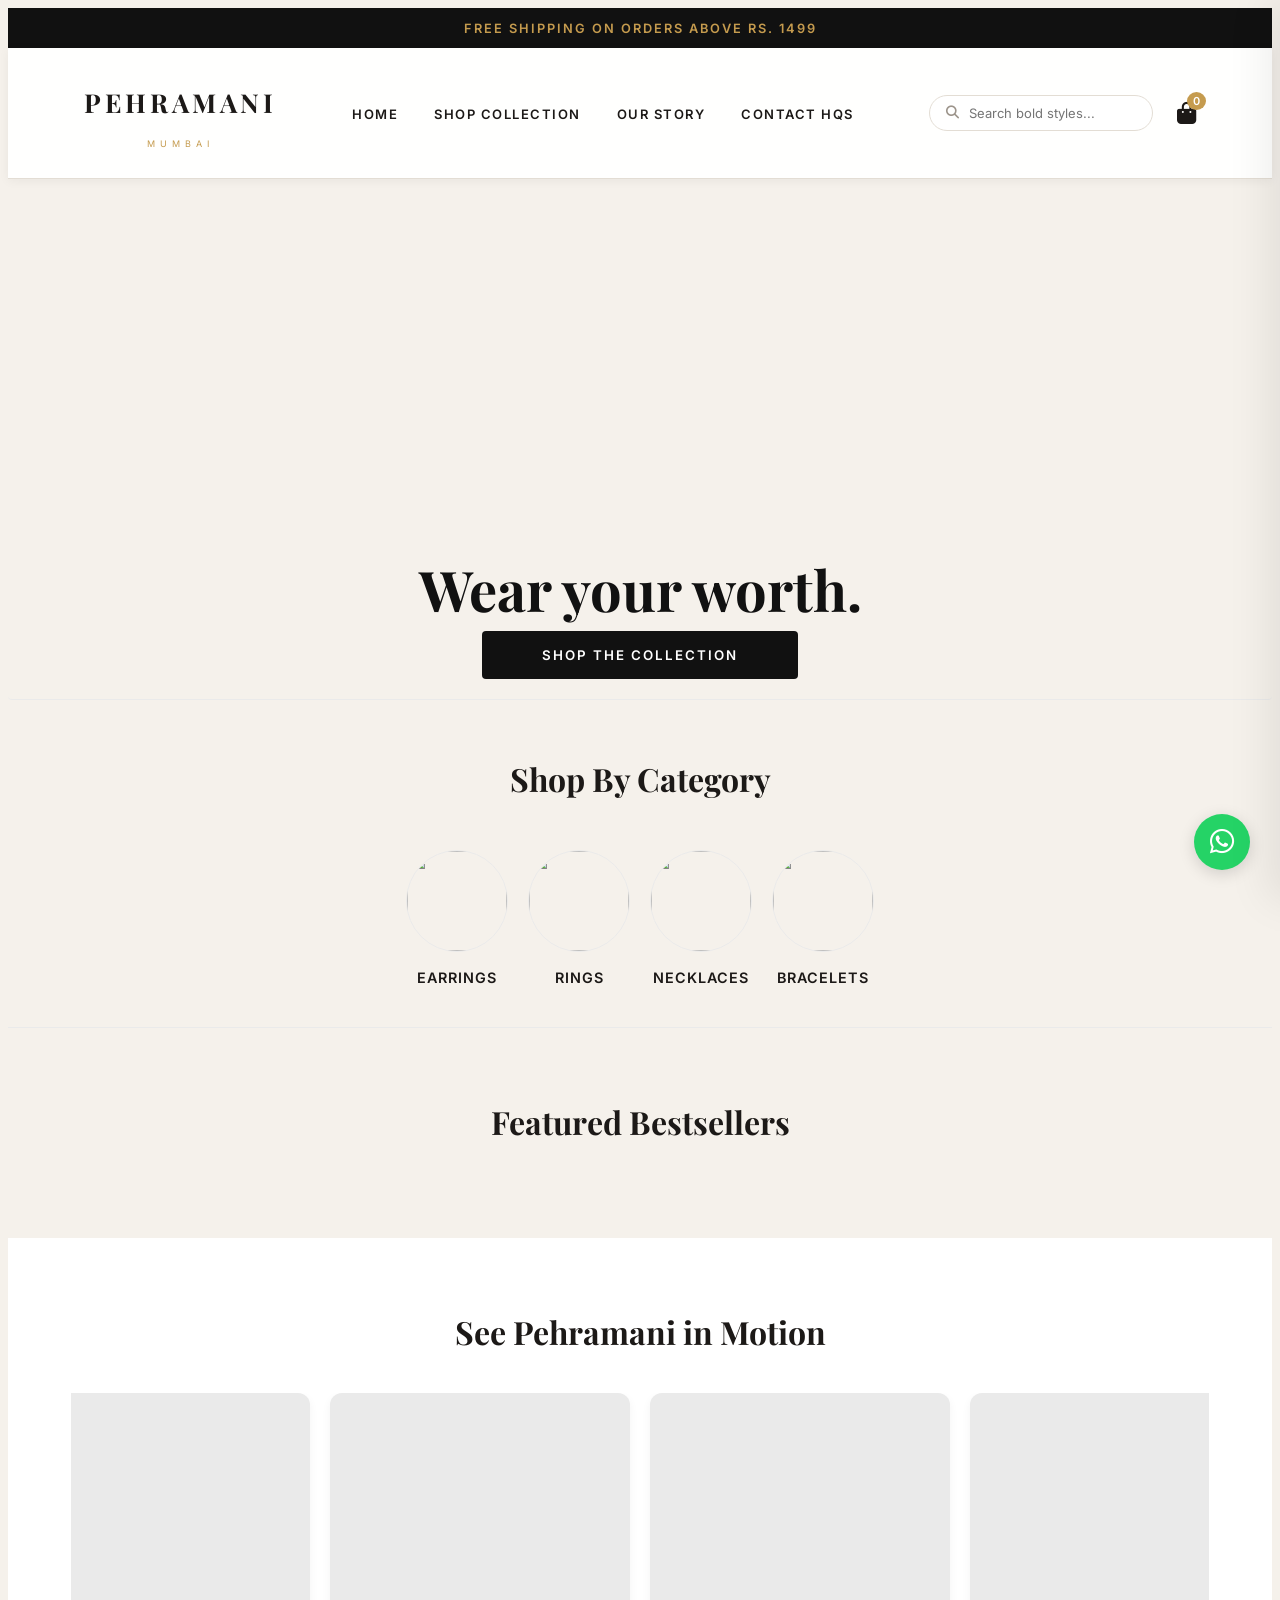
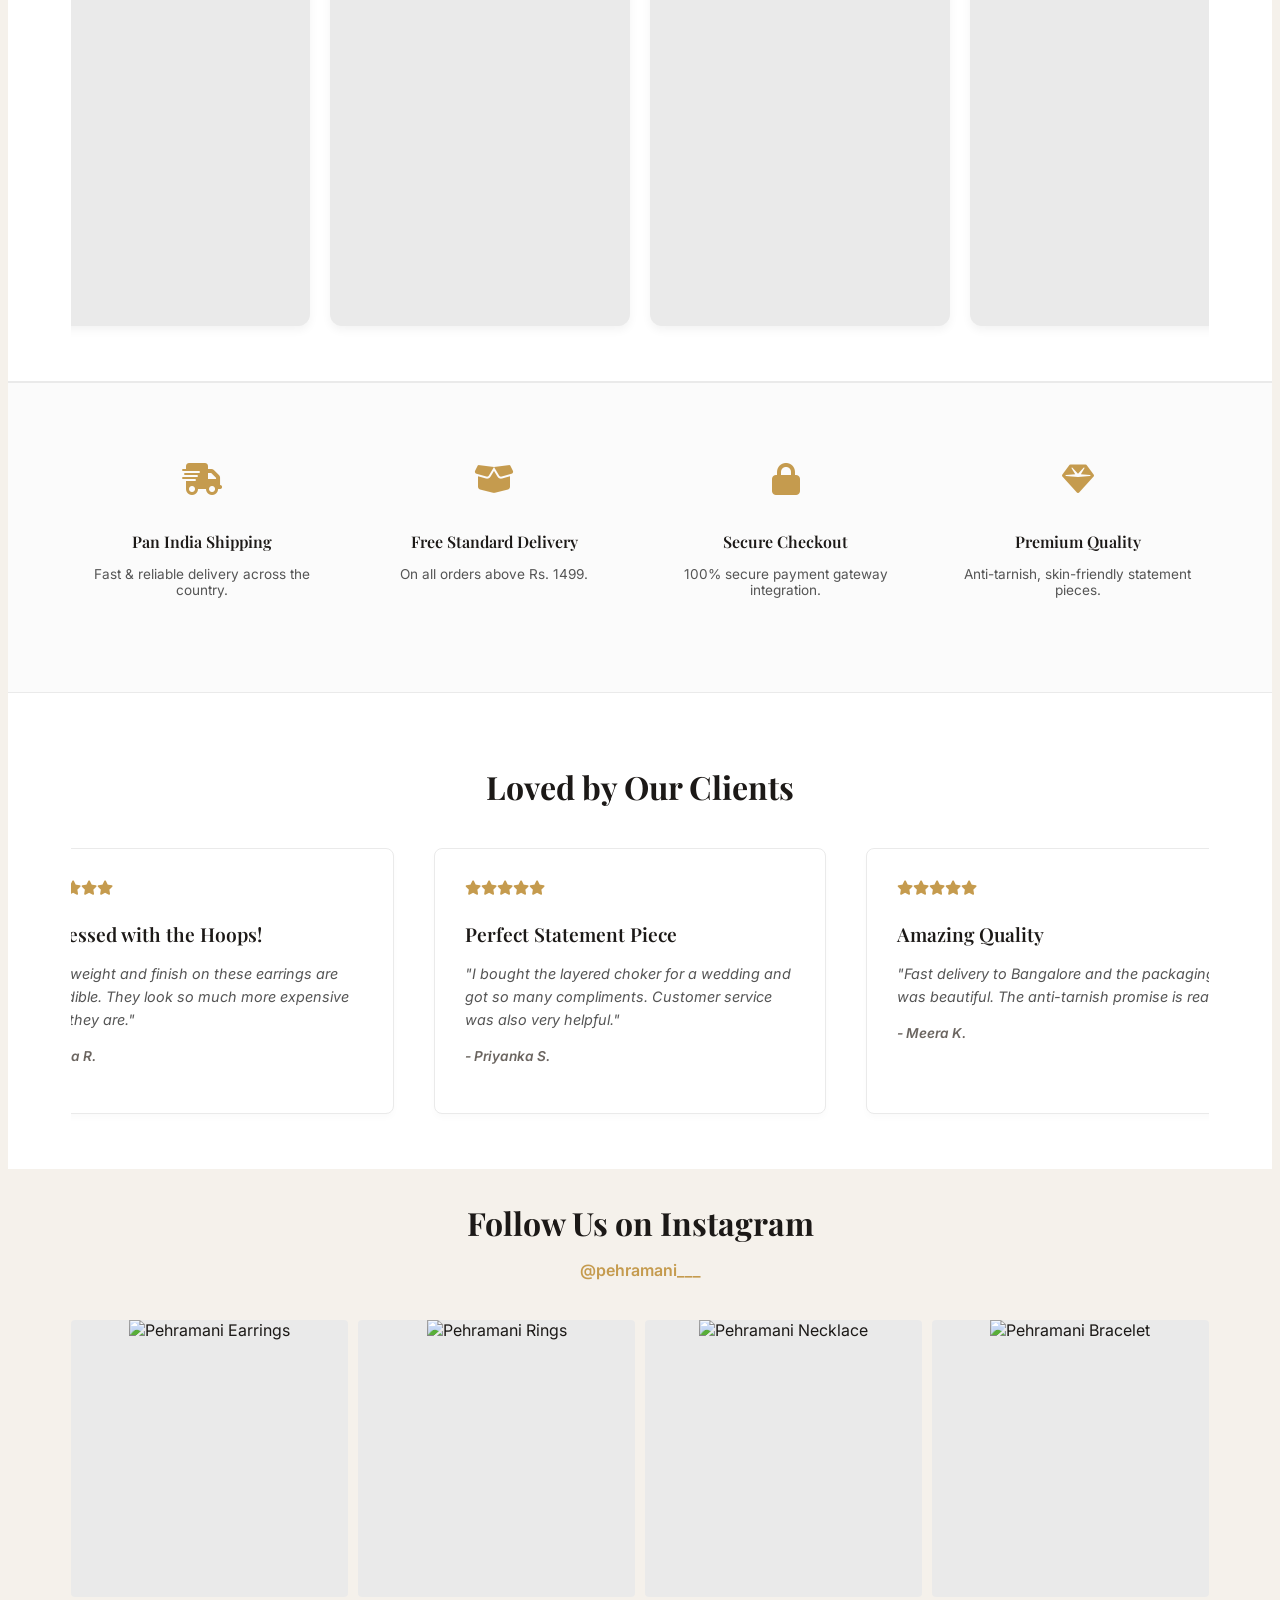
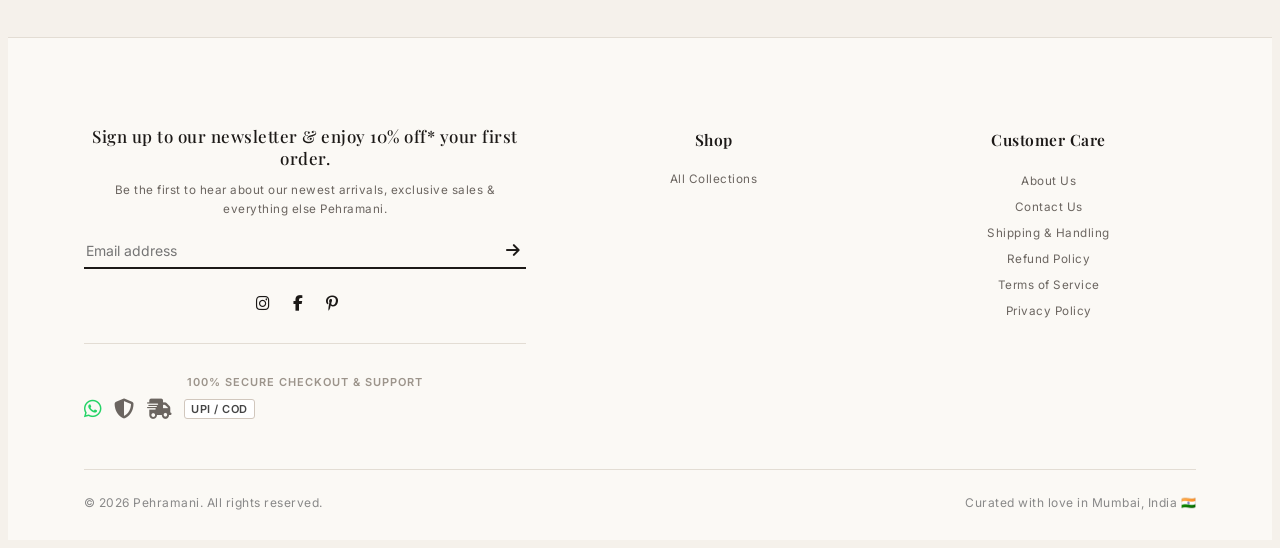
==== commit 67e9ddb1: "New section and banner image changed" ====
--- a/index.html
+++ b/index.html
@@ -155,249 +155,257 @@
     </header>
 
     <div id="page-content">
+                
+            <!-- WRAPPER ADDED HERE: Groups all home content together so navigation works perfectly -->
+            <div id="view-home" class="view-section active">
+
+                <div class="hero-section reveal" style="height: 500px; display: flex; flex-direction: column; justify-content: flex-end; align-items: center; padding: 0 5% 20px 5%; text-align: center; background: url('https://i.ibb.co/v4Mv8yJG/Gemini-Generated-Image-ae6g2eae6g2eae6g.png') center/cover no-repeat; border-bottom: 1px solid #eaeaea; border-radius: 4px;">
+                    <h2 style="font-family: 'Playfair Display', serif; font-size: 3.5em; color: #111; margin-bottom: 5px;">Wear your worth.</h2>
+
+                    <button onclick="navigateTo('view-shop')" style="background: #111; color: #fff; padding: 16px 60px; border: none; cursor: pointer; font-family: 'Inter', sans-serif; font-weight: 600; text-transform: uppercase; letter-spacing: 2px; border-radius: 4px;">
+                        Shop The Collection
+                    </button>
+                </div>
+                
+                <!-- SHOP BY CATEGORY -->
+                <div class="reveal" style="padding: 25px 5%; text-align: center; border-bottom: 1px solid #eaeaea;">
+                    <h3 style="font-family: 'Playfair Display', serif; font-size: 2em; margin-bottom: 50px;">Shop By Category</h3>
+                    <div class="horizontal-scroll-row" style="gap: 40px;">
+                        
+                        <div onclick="navigateTo('view-shop'); setTimeout(()=>filterCategory('earrings', {currentTarget: document.querySelectorAll('.btn-filter')[1]}), 100);">
+                            <div class="category-bubble">
+                                <img src="https://i.ibb.co/dsXM7CLY/Modern-Bridal-Pearl-Earrings-with-Sculptural-Design.jpg" style="object-position: center 60%;">
+                            </div>
+                            <span style="font-weight:600; font-size:0.9em; letter-spacing:1px; cursor:pointer;">EARRINGS</span>
+                        </div>
+                        
+                        <div onclick="navigateTo('view-shop'); setTimeout(()=>filterCategory('rings', {currentTarget: document.querySelectorAll('.btn-filter')[2]}), 100);">
+                            <div class="category-bubble">
+                                <img src="https://i.ibb.co/Df1cLDs7/image.jpg" style="object-position: center center;">
+                            </div>
+                            <span style="font-weight:600; font-size:0.9em; letter-spacing:1px; cursor:pointer;">RINGS</span>
+                        </div>
+                        
+                        <div onclick="navigateTo('view-shop'); setTimeout(()=>filterCategory('necklaces', {currentTarget: document.querySelectorAll('.btn-filter')[4]}), 100);">
+                            <div class="category-bubble">
+                                <img src="https://i.ibb.co/VcWY2gvm/The-Astraea-Celestial-Gold-Sunburst-Medallion.jpg" style="object-position: center 75%;">
+                            </div>
+                            <span style="font-weight:600; font-size:0.9em; letter-spacing:1px; cursor:pointer;">NECKLACES</span>
+                        </div>
+                        
+                        <div onclick="navigateTo('view-shop'); setTimeout(()=>filterCategory('bracelets', {currentTarget: document.querySelectorAll('.btn-filter')[3]}), 100);">
+                            <div class="category-bubble">
+                                <img src="https://i.ibb.co/s96wk4d4/Chai-ne-Un-mode-le-oversized-Une-pie-ce-unique-Des-mailles-alterne-es-Infos-en-mp-chaine.jpg" style="object-position: center center;">
+                            </div>
+                            <span style="font-weight:600; font-size:0.9em; letter-spacing:1px; cursor:pointer;">BRACELETS</span>
+                        </div>
+
+                    </div>
+                </div>
+
+    <!--            <div class="blob-shape" style="width: 180px; height: 180px; margin: 0 auto;">-->
+    <!--                <img src="https://i.ibb.co/dsXM7CLY/Modern-Bridal-Pearl-Earrings.jpg" alt="Gift Hamper">-->
+    <!--            </div>-->
+                
+                <!-- FEATURED BESTSELLERS -->
+                <div class="reveal" style="padding: 40px 5%;">
+                    <h3 style="text-align: center; font-family: 'Playfair Display', serif; font-size: 2em; margin-bottom: 40px;">Featured Bestsellers</h3>
+                    <div id="home-featured-grid" class="product-grid horizontal-scroll-row" style="display: grid; grid-template-columns: repeat(auto-fit, minmax(250px, 1fr)); gap: 20px; justify-content: center;"></div>
+                </div>
             
-            <div class="hero-section reveal" style="height: 500px; display: flex; flex-direction: column; justify-content: flex-end; align-items: center; padding: 0 5% 20px 5%; text-align: center; background: url('https://i.ibb.co/v4Mv8yJG/Gemini-Generated-Image-ae6g2eae6g2eae6g.png') center/cover no-repeat; border-bottom: 1px solid #eaeaea; border-radius: 4px;">
-                <h2 style="font-family: 'Playfair Display', serif; font-size: 3.5em; color: #111; margin-bottom: 5px;">Wear your worth.</h2>
-
-                <button onclick="navigateTo('view-shop')" style="background: #111; color: #fff; padding: 16px 60px; border: none; cursor: pointer; font-family: 'Inter', sans-serif; font-weight: 600; text-transform: uppercase; letter-spacing: 2px; border-radius: 4px;">
-                    Shop The Collection
-                </button>
-            </div>
-            
-            <!-- SHOP BY CATEGORY -->
-            <div class="reveal" style="padding: 25px 5%; text-align: center; border-bottom: 1px solid #eaeaea;">
-                <h3 style="font-family: 'Playfair Display', serif; font-size: 2em; margin-bottom: 50px;">Shop By Category</h3>
-                <div class="horizontal-scroll-row" style="gap: 40px;">
+        
+                <!-- WATCH THE SPARKLE IN ACTION (MP4 VIDEO CARDS SECTION) -->
+                <div class="reveal" style="padding: 40px 5%; background: #fff; border-bottom: 1px solid #eaeaea;">
+                    <h3 style="text-align: center; font-family: 'Playfair Display', serif; font-size: 2em; margin-bottom: 40px;">See Pehramani in Motion</h3>
+                    <div class="horizontal-scroll-row" style="gap: 20px;">
+                        <!-- Video Card 1 -->
+                        <div style="width: 300px; aspect-ratio: 9/16; background: #eaeaea; border-radius: 12px; overflow: hidden; position: relative; pointer-events: none; box-shadow: 0 4px 10px rgba(0,0,0,0.05);">
+                            <video src="https://jewelva.in/cdn/shop/videos/c/vp/cd4b420f706f42a0bf4aadcc4440ed29/cd4b420f706f42a0bf4aadcc4440ed29.HD-1080p-7.2Mbps-46090683.mp4?v=0" autoplay muted loop playsinline style="width: 100%; height: 100%; object-fit: cover; pointer-events: none;"></video>
+                        </div>
+                        <!-- Video Card 2 -->
+                        <div style="width: 300px; aspect-ratio: 9/16; background: #eaeaea; border-radius: 12px; overflow: hidden; position: relative; pointer-events: none; box-shadow: 0 4px 10px rgba(0,0,0,0.05);">
+                            <video src="https://jewelva.in/cdn/shop/videos/c/vp/36b8c5f74735430b871568a488aa0639/36b8c5f74735430b871568a488aa0639.HD-1080p-7.2Mbps-46090665.mp4?v=0" autoplay muted loop playsinline style="width: 100%; height: 100%; object-fit: cover; pointer-events: none;"></video>
+                        </div>
+                        <!-- Video Card 3 -->
+                        <div style="width: 300px; aspect-ratio: 9/16; background: #eaeaea; border-radius: 12px; overflow: hidden; position: relative; pointer-events: none; box-shadow: 0 4px 10px rgba(0,0,0,0.05);">
+                            <video src="https://jewelva.in/cdn/shop/videos/c/vp/e4bf970fa90143c59d95d07aacb8231f/e4bf970fa90143c59d95d07aacb8231f.HD-1080p-7.2Mbps-46090687.mp4?v=0" autoplay muted loop playsinline style="width: 100%; height: 100%; object-fit: cover; pointer-events: none;"></video>
+                        </div>
+                        <!-- Video Card 4 -->
+                        <div style="width: 300px; aspect-ratio: 9/16; background: #eaeaea; border-radius: 12px; overflow: hidden; position: relative; pointer-events: none; box-shadow: 0 4px 10px rgba(0,0,0,0.05);">
+                            <video src="https://jewelva.in/cdn/shop/videos/c/vp/b002f10a119b465f842ff52db5df5c88/b002f10a119b465f842ff52db5df5c88.HD-1080p-7.2Mbps-46090681.mp4?v=0%22%20type=%22video/mp4" autoplay muted loop playsinline style="width: 100%; height: 100%; object-fit: cover; pointer-events: none;"></video>
+                        </div>
+                    </div>
+                </div>
+
+                <!-- TRUST BADGES -->
+                <div class="reveal" style="background: #fbfbfb; padding: 80px 5%; border-top: 1px solid #eaeaea; border-bottom: 1px solid #eaeaea;">
+                    <div style="display: grid; grid-template-columns: repeat(auto-fit, minmax(200px, 1fr)); gap: 30px; text-align: center; max-width: 1200px; margin: 0 auto;">
+                        <div class="trust-badge-container">
+                            <i class="fa-solid fa-truck-fast trust-badge-icon"></i>
+                            <h4 style="margin-bottom:10px; font-weight:600;">Pan India Shipping</h4>
+                            <p style="font-size:0.85em; color:#555;">Fast & reliable delivery across the country.</p>
+                        </div>
+                        <div class="trust-badge-container">
+                            <i class="fa-solid fa-box-open trust-badge-icon"></i>
+                            <h4 style="margin-bottom:10px; font-weight:600;">Free Standard Delivery</h4>
+                            <p style="font-size:0.85em; color:#555;">On all orders above Rs. 1499.</p>
+                        </div>
+                        <div class="trust-badge-container">
+                            <i class="fa-solid fa-lock trust-badge-icon"></i>
+                            <h4 style="margin-bottom:10px; font-weight:600;">Secure Checkout</h4>
+                            <p style="font-size:0.85em; color:#555;">100% secure payment gateway integration.</p>
+                        </div>
+                        <div class="trust-badge-container">
+                            <i class="fa-solid fa-gem trust-badge-icon"></i>
+                            <h4 style="margin-bottom:10px; font-weight:600;">Premium Quality</h4>
+                            <p style="font-size:0.85em; color:#555;">Anti-tarnish, skin-friendly statement pieces.</p>
+                        </div>
+                    </div>
+                </div>
+
+                <!-- LOVED BY OUR CLIENTS -->
+                <div class="reveal" style="padding: 40px 5%; background: #fff; overflow: hidden;">
+                    <h3 style="text-align: center; font-family: 'Playfair Display', serif; font-size: 2em; margin-bottom: 40px;">Loved by Our Clients</h3>
+                    <div class="horizontal-scroll-row">
+                        <div class="testimonial-card reveal">
+                            <div class="testimonial-stars"><i class="fa-solid fa-star"></i><i class="fa-solid fa-star"></i><i class="fa-solid fa-star"></i><i class="fa-solid fa-star"></i><i class="fa-solid fa-star"></i></div>
+                            <h4 style="font-family: 'Playfair Display', serif; font-size: 1.2em; margin-bottom: 10px;">Obsessed with the Hoops!</h4>
+                            <p style="font-size: 0.9em; color: #555; line-height: 1.6; margin-bottom: 15px;">"The weight and finish on these earrings are incredible. They look so much more expensive than they are."</p>
+                            <p style="font-weight: 600; font-size: 0.85em;">- Aisha R.</p>
+                        </div>
+                        <div class="testimonial-card reveal">
+                            <div class="testimonial-stars"><i class="fa-solid fa-star"></i><i class="fa-solid fa-star"></i><i class="fa-solid fa-star"></i><i class="fa-solid fa-star"></i><i class="fa-solid fa-star"></i></div>
+                            <h4 style="font-family: 'Playfair Display', serif; font-size: 1.2em; margin-bottom: 10px;">Perfect Statement Piece</h4>
+                            <p style="font-size: 0.9em; color: #555; line-height: 1.6; margin-bottom: 15px;">"I bought the layered choker for a wedding and got so many compliments. Customer service was also very helpful."</p>
+                            <p style="font-weight: 600; font-size: 0.85em;">- Priyanka S.</p>
+                        </div>
+                        <div class="testimonial-card reveal">
+                            <div class="testimonial-stars"><i class="fa-solid fa-star"></i><i class="fa-solid fa-star"></i><i class="fa-solid fa-star"></i><i class="fa-solid fa-star"></i><i class="fa-solid fa-star"></i></div>
+                            <h4 style="font-family: 'Playfair Display', serif; font-size: 1.2em; margin-bottom: 10px;">Amazing Quality</h4>
+                            <p style="font-size: 0.9em; color: #555; line-height: 1.6; margin-bottom: 15px;">"Fast delivery to Bangalore and the packaging was beautiful. The anti-tarnish promise is real."</p>
+                            <p style="font-weight: 600; font-size: 0.85em;">- Meera K.</p>
+                        </div>
+                    </div>
+                </div>
+
+                <!-- FOLLOW US ON INSTAGRAM -->
+                <div class="reveal" style="padding: 0 5% 40px 5%; text-align: center;">
+                    <h3 style="font-family: 'Playfair Display', serif; font-size: 2em; margin-bottom: 10px;">Follow Us on Instagram</h3>
+                    <p style="color: #C59B4E; margin-bottom: 40px; font-weight: 600;"><a href="https://instagram.com/pehramani___" target="_blank" style="color: inherit; text-decoration: none;">@pehramani___</a></p>
                     
-                    <div onclick="navigateTo('view-shop'); setTimeout(()=>filterCategory('earrings', {currentTarget: document.querySelectorAll('.btn-filter')[1]}), 100);">
-                        <div class="category-bubble">
-                            <img src="https://i.ibb.co/dsXM7CLY/Modern-Bridal-Pearl-Earrings-with-Sculptural-Design.jpg" style="object-position: center 60%;">
-                        </div>
-                        <span style="font-weight:600; font-size:0.9em; letter-spacing:1px; cursor:pointer;">EARRINGS</span>
-                    </div>
+                    <div class="ig-grid" id="instagram-live-grid">
+                        <!-- Fallback Images -->
+                        <div class="ig-post reveal" onclick="window.open('https://instagram.com/pehramani___', '_blank')">
+                            <img src="https://i.ibb.co/rX0fFtm/The-Astraea-Celestial-Gold-Sunburst-Medallion.jpg" style="object-position: center 60%;" alt="Pehramani Earrings">
+                        </div>
+                        <div class="ig-post reveal" onclick="window.open('https://instagram.com/pehramani___', '_blank')">
+                            <img src="https://i.ibb.co/ymMbJkJd/image.jpg" style="object-position: center center;" alt="Pehramani Rings">
+                        </div>
+                        <div class="ig-post reveal" onclick="window.open('https://instagram.com/pehramani___', '_blank')">
+                            <img src="https://i.ibb.co/Txhh1T7J/Chai-ne-Un-mode-le-oversized-Une-pie-ce-unique-Des-mailles-alterne-es-Infos-en-mp-chaine.jpg" style="object-position: center 75%;" alt="Pehramani Necklace">
+                        </div>
+                        <div class="ig-post reveal" onclick="window.open('https://instagram.com/pehramani___', '_blank')">
+                            <img src="https://i.ibb.co/8DC7S3x6/Modern-Bridal-Pearl-Earrings-with-Sculptural-Design.jpg" style="object-position: center center;" alt="Pehramani Bracelet">
+                        </div>
+                    </div>
+                </div>
+                
+            </div> <!-- CLOSING TAG ADDED HERE: Ends the home view wrapper -->
+
+            <div id="view-shop" class="view-section reveal" style="display: none;">
+                <h2 style="text-align: center; margin: 60px 0 40px 0; font-family: 'Playfair Display', serif; font-size: 2.5em;">Our Curated Collection</h2>
+                <div id="dynamic-filter-container" class="filter-container" style="text-align: center; margin-bottom: 50px; display: flex; justify-content: center; gap: 12px; flex-wrap: wrap;">
+                    <button class="btn-filter target-filter-active" onclick="filterCategory('all', event)" style="padding: 10px 24px; background: #111; color: #fff; border: 1px solid #111; cursor: pointer; font-family: 'Inter', sans-serif; font-size: 0.85em; font-weight: 600; letter-spacing: 1px; border-radius: 30px;">ALL</button>
+                </div>
+                <div id="shop-catalog-grid" class="product-grid" style="display: grid; grid-template-columns: repeat(auto-fill, minmax(250px, 1fr)); gap: 30px; padding: 0 5% 80px 5%; justify-content: center;"></div>
+            </div>
+
+            <div id="view-product-detail" class="view-section reveal" style="display: none;">
+                <div id="product-detail-container" class="pdp-container"></div>
+            </div>
+
+            <!-- ABOUT / OUR STORY VIEW -->
+            <div id="view-about" class="view-section reveal" style="display: none;">
+                <div style="padding: 100px 5%; max-width: 1200px; margin: 0 auto;">
+                    <h2 style="font-family: 'Playfair Display', serif; font-size: 3em; text-align: center; margin-bottom: 60px;">Our Story</h2>
                     
-                    <div onclick="navigateTo('view-shop'); setTimeout(()=>filterCategory('rings', {currentTarget: document.querySelectorAll('.btn-filter')[2]}), 100);">
-                        <div class="category-bubble">
-                            <img src="https://i.ibb.co/Df1cLDs7/image.jpg" style="object-position: center center;">
-                        </div>
-                        <span style="font-weight:600; font-size:0.9em; letter-spacing:1px; cursor:pointer;">RINGS</span>
-                    </div>
-                    
-                    <div onclick="navigateTo('view-shop'); setTimeout(()=>filterCategory('necklaces', {currentTarget: document.querySelectorAll('.btn-filter')[4]}), 100);">
-                        <div class="category-bubble">
-                            <img src="https://i.ibb.co/VcWY2gvm/The-Astraea-Celestial-Gold-Sunburst-Medallion.jpg" style="object-position: center 75%;">
-                        </div>
-                        <span style="font-weight:600; font-size:0.9em; letter-spacing:1px; cursor:pointer;">NECKLACES</span>
-                    </div>
-                    
-                    <div onclick="navigateTo('view-shop'); setTimeout(()=>filterCategory('bracelets', {currentTarget: document.querySelectorAll('.btn-filter')[3]}), 100);">
-                        <div class="category-bubble">
-                            <img src="https://i.ibb.co/s96wk4d4/Chai-ne-Un-mode-le-oversized-Une-pie-ce-unique-Des-mailles-alterne-es-Infos-en-mp-chaine.jpg" style="object-position: center center;">
-                        </div>
-                        <span style="font-weight:600; font-size:0.9em; letter-spacing:1px; cursor:pointer;">BRACELETS</span>
-                    </div>
-
-                </div>
-            </div>
-
-            <!-- FEATURED BESTSELLERS -->
-            <div class="reveal" style="padding: 40px 5%;">
-                <h3 style="text-align: center; font-family: 'Playfair Display', serif; font-size: 2em; margin-bottom: 40px;">Featured Bestsellers</h3>
-                <div id="home-featured-grid" class="product-grid horizontal-scroll-row" style="display: grid; grid-template-columns: repeat(auto-fit, minmax(250px, 1fr)); gap: 20px; justify-content: center;"></div>
-            </div>
-    
-            <!-- WATCH THE SPARKLE IN ACTION (MP4 VIDEO CARDS SECTION) -->
-            <div class="reveal" style="padding: 40px 5%; background: #fff; border-bottom: 1px solid #eaeaea;">
-                <h3 style="text-align: center; font-family: 'Playfair Display', serif; font-size: 2em; margin-bottom: 40px;">See Pehramani in Motion</h3>
-                <div class="horizontal-scroll-row" style="gap: 20px;">
-                    <!-- Video Card 1 -->
-                    <div style="width: 300px; aspect-ratio: 9/16; background: #eaeaea; border-radius: 12px; overflow: hidden; position: relative; pointer-events: none; box-shadow: 0 4px 10px rgba(0,0,0,0.05);">
-                        <video src="https://jewelva.in/cdn/shop/videos/c/vp/cd4b420f706f42a0bf4aadcc4440ed29/cd4b420f706f42a0bf4aadcc4440ed29.HD-1080p-7.2Mbps-46090683.mp4?v=0" autoplay muted loop playsinline style="width: 100%; height: 100%; object-fit: cover; pointer-events: none;"></video>
-                    </div>
-                    <!-- Video Card 2 -->
-                    <div style="width: 300px; aspect-ratio: 9/16; background: #eaeaea; border-radius: 12px; overflow: hidden; position: relative; pointer-events: none; box-shadow: 0 4px 10px rgba(0,0,0,0.05);">
-                        <video src="https://jewelva.in/cdn/shop/videos/c/vp/36b8c5f74735430b871568a488aa0639/36b8c5f74735430b871568a488aa0639.HD-1080p-7.2Mbps-46090665.mp4?v=0" autoplay muted loop playsinline style="width: 100%; height: 100%; object-fit: cover; pointer-events: none;"></video>
-                    </div>
-                    <!-- Video Card 3 -->
-                    <div style="width: 300px; aspect-ratio: 9/16; background: #eaeaea; border-radius: 12px; overflow: hidden; position: relative; pointer-events: none; box-shadow: 0 4px 10px rgba(0,0,0,0.05);">
-                        <video src="https://jewelva.in/cdn/shop/videos/c/vp/e4bf970fa90143c59d95d07aacb8231f/e4bf970fa90143c59d95d07aacb8231f.HD-1080p-7.2Mbps-46090687.mp4?v=0" autoplay muted loop playsinline style="width: 100%; height: 100%; object-fit: cover; pointer-events: none;"></video>
-                    </div>
-                    <!-- Video Card 4 -->
-                    <div style="width: 300px; aspect-ratio: 9/16; background: #eaeaea; border-radius: 12px; overflow: hidden; position: relative; pointer-events: none; box-shadow: 0 4px 10px rgba(0,0,0,0.05);">
-                        <video src="https://jewelva.in/cdn/shop/videos/c/vp/b002f10a119b465f842ff52db5df5c88/b002f10a119b465f842ff52db5df5c88.HD-1080p-7.2Mbps-46090681.mp4?v=0%22%20type=%22video/mp4" autoplay muted loop playsinline style="width: 100%; height: 100%; object-fit: cover; pointer-events: none;"></video>
-                    </div>
-                </div>
-            </div>
-
-            <!-- TRUST BADGES -->
-            <div class="reveal" style="background: #fbfbfb; padding: 80px 5%; border-top: 1px solid #eaeaea; border-bottom: 1px solid #eaeaea;">
-                <div style="display: grid; grid-template-columns: repeat(auto-fit, minmax(200px, 1fr)); gap: 30px; text-align: center; max-width: 1200px; margin: 0 auto;">
-                    <div class="trust-badge-container">
-                        <i class="fa-solid fa-truck-fast trust-badge-icon"></i>
-                        <h4 style="margin-bottom:10px; font-weight:600;">Pan India Shipping</h4>
-                        <p style="font-size:0.85em; color:#555;">Fast & reliable delivery across the country.</p>
-                    </div>
-                    <div class="trust-badge-container">
-                        <i class="fa-solid fa-box-open trust-badge-icon"></i>
-                        <h4 style="margin-bottom:10px; font-weight:600;">Free Standard Delivery</h4>
-                        <p style="font-size:0.85em; color:#555;">On all orders above Rs. 1499.</p>
-                    </div>
-                    <div class="trust-badge-container">
-                        <i class="fa-solid fa-lock trust-badge-icon"></i>
-                        <h4 style="margin-bottom:10px; font-weight:600;">Secure Checkout</h4>
-                        <p style="font-size:0.85em; color:#555;">100% secure payment gateway integration.</p>
-                    </div>
-                    <div class="trust-badge-container">
-                        <i class="fa-solid fa-gem trust-badge-icon"></i>
-                        <h4 style="margin-bottom:10px; font-weight:600;">Premium Quality</h4>
-                        <p style="font-size:0.85em; color:#555;">Anti-tarnish, skin-friendly statement pieces.</p>
-                    </div>
-                </div>
-            </div>
-
-            <!-- LOVED BY OUR CLIENTS -->
-            <div class="reveal" style="padding: 40px 5%; background: #fff; overflow: hidden;">
-                <h3 style="text-align: center; font-family: 'Playfair Display', serif; font-size: 2em; margin-bottom: 40px;">Loved by Our Clients</h3>
-                <div class="horizontal-scroll-row">
-                    <div class="testimonial-card reveal">
-                        <div class="testimonial-stars"><i class="fa-solid fa-star"></i><i class="fa-solid fa-star"></i><i class="fa-solid fa-star"></i><i class="fa-solid fa-star"></i><i class="fa-solid fa-star"></i></div>
-                        <h4 style="font-family: 'Playfair Display', serif; font-size: 1.2em; margin-bottom: 10px;">Obsessed with the Hoops!</h4>
-                        <p style="font-size: 0.9em; color: #555; line-height: 1.6; margin-bottom: 15px;">"The weight and finish on these earrings are incredible. They look so much more expensive than they are."</p>
-                        <p style="font-weight: 600; font-size: 0.85em;">- Aisha R.</p>
-                    </div>
-                    <div class="testimonial-card reveal">
-                        <div class="testimonial-stars"><i class="fa-solid fa-star"></i><i class="fa-solid fa-star"></i><i class="fa-solid fa-star"></i><i class="fa-solid fa-star"></i><i class="fa-solid fa-star"></i></div>
-                        <h4 style="font-family: 'Playfair Display', serif; font-size: 1.2em; margin-bottom: 10px;">Perfect Statement Piece</h4>
-                        <p style="font-size: 0.9em; color: #555; line-height: 1.6; margin-bottom: 15px;">"I bought the layered choker for a wedding and got so many compliments. Customer service was also very helpful."</p>
-                        <p style="font-weight: 600; font-size: 0.85em;">- Priyanka S.</p>
-                    </div>
-                    <div class="testimonial-card reveal">
-                        <div class="testimonial-stars"><i class="fa-solid fa-star"></i><i class="fa-solid fa-star"></i><i class="fa-solid fa-star"></i><i class="fa-solid fa-star"></i><i class="fa-solid fa-star"></i></div>
-                        <h4 style="font-family: 'Playfair Display', serif; font-size: 1.2em; margin-bottom: 10px;">Amazing Quality</h4>
-                        <p style="font-size: 0.9em; color: #555; line-height: 1.6; margin-bottom: 15px;">"Fast delivery to Bangalore and the packaging was beautiful. The anti-tarnish promise is real."</p>
-                        <p style="font-weight: 600; font-size: 0.85em;">- Meera K.</p>
-                    </div>
-                </div>
-            </div>
-
-            <!-- FOLLOW US ON INSTAGRAM -->
-            <div class="reveal" style="padding: 0 5% 40px 5%; text-align: center;">
-                <h3 style="font-family: 'Playfair Display', serif; font-size: 2em; margin-bottom: 10px;">Follow Us on Instagram</h3>
-                <p style="color: #C59B4E; margin-bottom: 40px; font-weight: 600;"><a href="https://instagram.com/pehramani___" target="_blank" style="color: inherit; text-decoration: none;">@pehramani___</a></p>
-                
-                <div class="ig-grid" id="instagram-live-grid">
-                    <!-- Fallback Images -->
-                    <div class="ig-post reveal" onclick="window.open('https://instagram.com/pehramani___', '_blank')">
-                        <img src="https://i.ibb.co/rX0fFtm/The-Astraea-Celestial-Gold-Sunburst-Medallion.jpg" style="object-position: center 60%;" alt="Pehramani Earrings">
-                    </div>
-                    <div class="ig-post reveal" onclick="window.open('https://instagram.com/pehramani___', '_blank')">
-                        <img src="https://i.ibb.co/ymMbJkJd/image.jpg" style="object-position: center center;" alt="Pehramani Rings">
-                    </div>
-                    <div class="ig-post reveal" onclick="window.open('https://instagram.com/pehramani___', '_blank')">
-                        <img src="https://i.ibb.co/Txhh1T7J/Chai-ne-Un-mode-le-oversized-Une-pie-ce-unique-Des-mailles-alterne-es-Infos-en-mp-chaine.jpg" style="object-position: center 75%;" alt="Pehramani Necklace">
-                    </div>
-                    <div class="ig-post reveal" onclick="window.open('https://instagram.com/pehramani___', '_blank')">
-                        <img src="https://i.ibb.co/8DC7S3x6/Modern-Bridal-Pearl-Earrings-with-Sculptural-Design.jpg" style="object-position: center center;" alt="Pehramani Bracelet">
-                    </div>
-                </div>
-            </div>
-            
-        </div>
-
-        <div id="view-shop" class="view-section reveal" style="display: none;">
-            <h2 style="text-align: center; margin: 60px 0 40px 0; font-family: 'Playfair Display', serif; font-size: 2.5em;">Our Curated Collection</h2>
-            <div id="dynamic-filter-container" class="filter-container" style="text-align: center; margin-bottom: 50px; display: flex; justify-content: center; gap: 12px; flex-wrap: wrap;">
-                <button class="btn-filter target-filter-active" onclick="filterCategory('all', event)" style="padding: 10px 24px; background: #111; color: #fff; border: 1px solid #111; cursor: pointer; font-family: 'Inter', sans-serif; font-size: 0.85em; font-weight: 600; letter-spacing: 1px; border-radius: 30px;">ALL</button>
-            </div>
-            <div id="shop-catalog-grid" class="product-grid" style="display: grid; grid-template-columns: repeat(auto-fill, minmax(250px, 1fr)); gap: 30px; padding: 0 5% 80px 5%; justify-content: center;"></div>
-        </div>
-
-        <div id="view-product-detail" class="view-section reveal" style="display: none;">
-            <div id="product-detail-container" class="pdp-container"></div>
-        </div>
-
-        <!-- ABOUT / OUR STORY VIEW -->
-        <div id="view-about" class="view-section reveal" style="display: none;">
-            <div style="padding: 100px 5%; max-width: 1200px; margin: 0 auto;">
-                <h2 style="font-family: 'Playfair Display', serif; font-size: 3em; text-align: center; margin-bottom: 60px;">Our Story</h2>
-                
-                <div style="display: grid; grid-template-columns: 1fr 1fr; gap: 50px; align-items: center;">
-                    <div style="width: 100%; aspect-ratio: 4/5; overflow: hidden; border: 1px solid #eaeaea; border-radius: 8px; box-shadow: 0 10px 30px rgba(0,0,0,0.03);">
-                        <img src="https://i.ibb.co/gLRP30Q9/Gemini-Generated-Image-urx73vurx73vurx7-ezremove.png" alt="Pehramani Legacy" style="width: 100%; height: 100%; object-fit: cover;">
-                    </div>
-                    
-                    <div style="background: #fbfbfb; padding: 50px; line-height: 1.8; color: #444; border: 1px solid #eaeaea; border-radius: 8px; box-shadow: 0 10px 30px rgba(0,0,0,0.03);">
-                        <h3 style="font-family: 'Playfair Display', serif; font-size: 1.8em; color: #111; margin-bottom: 20px;">The Art of Adornment</h3>
+                    <div style="display: grid; grid-template-columns: 1fr 1fr; gap: 50px; align-items: center;">
+                        <div style="width: 100%; aspect-ratio: 4/5; overflow: hidden; border: 1px solid #eaeaea; border-radius: 8px; box-shadow: 0 10px 30px rgba(0,0,0,0.03);">
+                            <img src="https://i.ibb.co/gLRP30Q9/Gemini-Generated-Image-urx73vurx73vurx7-ezremove.png" alt="Pehramani Legacy" style="width: 100%; height: 100%; object-fit: cover;">
+                        </div>
                         
-                        <p style="margin-bottom: 20px; font-size: 1.1em;">
-                            The brand name <strong style="color:#C59B4E;">Pehramani</strong> fundamentally means <strong style="color:#C59B4E;">to adorn</strong>. It is rooted deeply in the core belief that adornment is far more than just decoration—it is an essential form of identity, memory, and personal power.
-                        </p>
-                        
-                        <p style="margin-bottom: 20px; font-size: 1.1em;">
-                            Born in the heart of Mumbai, Pehramani was inspired by vivid childhood memories of a mother’s jewellery box, where every single piece held a unique story or a specific moment in time. We observed a gap between soulful, high-quality craftsmanship and accessible everyday pricing. Pehramani was established to bridge that divide.
-                        </p>
-                        
-                        <p style="margin-bottom: 20px; font-size: 1.1em;">
-                            We travel directly through the vibrant, bustling fashion lanes of India, collaborating with passionate local artisans to hand-select intention-driven designs. From heavy geometric gold hoops that demand attention to delicate, minimalist sterling bands, our collections are curated for the modern wearer who uses style as a fearless canvas.
-                        </p>
-                        
-                        <p style="font-size: 1.1em; font-weight: 500; font-style: italic; color: #111;">
-                            We don't just sell jewellery; we curate confidence.
-                        </p>
-                    </div>
-                </div>
-            </div>
-        </div>
-
-        <div id="view-contact" class="view-section reveal" style="display: none;">
-            <div style="padding: 100px 5%; max-width: 1000px; margin: 0 auto; text-align: center;">
-                <h2 style="font-family: 'Playfair Display', serif; font-size: 3em; margin-bottom: 50px;">Contact HQs</h2>
-                <div style="display: grid; grid-template-columns: repeat(auto-fit, minmax(300px, 1fr)); gap: 40px; text-align: left;">
-                    <div style="background: #fbfbfb; padding: 40px; border: 1px solid #eaeaea; border-radius: 8px; box-shadow: 0 5px 15px rgba(0,0,0,0.02);">
-                        <h3 style="font-family: 'Playfair Display', serif; margin-bottom: 20px; color: #111;">Get in Touch</h3>
-                        <p style="margin-bottom: 15px; color: #555;"><i class="fa-solid fa-envelope" style="color:#C59B4E; width: 25px;"></i> pehramani@gmail.com</p>
-                        <p style="margin-bottom: 15px; color: #555;"><i class="fa-solid fa-phone" style="color:#C59B4E; width: 25px;"></i> +91 90820 37084</p>
-                        <p style="margin-bottom: 30px; color: #555;"><i class="fa-solid fa-clock" style="color:#C59B4E; width: 25px;"></i> Mon - Sat, 10:00 AM - 7:00 PM (IST)</p>
-                        <h3 style="font-family: 'Playfair Display', serif; margin-bottom: 20px; color: #111; margin-top: 40px;">Studio Location</h3>
-                        <p style="color: #555; line-height: 1.6;">101, Jay Kiran Plaza<br> Temba road lane, Bhayandar West,<br>Thane, Maharashtra 401101<br>India</p>
-                        <div class="map-container" style="width: 100%; height: 250px; margin-top: 20px; border-radius: 4px; overflow: hidden;">
-                            <iframe src="https://www.google.com/maps/embed?pb=!1m23!1m12!1m3!1d1526.4344027361678!2d72.84214518473559!3d19.296981502986814!2m3!1f0!2f0!3f0!3m2!1i1024!2i768!4f13.1!4m8!3e0!4m0!4m5!1s0x3be7b1c0c0e9a669%3A0x7f2231fce175c8dc!2s7RWV%2BQ5X%20Jay%20kiran%20plaza%2C%20Swami%20Satyanand%20Maharaj%20Rd%2C%20Bhayandar%2C%20Mohammed%20Colony%2C%20Bhayandar%20West%2C%20Mira%20Bhayandar%2C%20Maharashtra%20401101%2C%20India!3m2!1d19.2970115!2d72.8429963!5e0!3m2!1sen!2sus!4v1785916681605!5m2!1sen!2sus" style="width: 100%; height: 100%; border: 0; filter: grayscale(100%) contrast(1.1);" allowfullscreen="" loading="lazy"></iframe>
-                        </div>
-                    </div>
-                    <div style="background: #fff; border: 1px solid #eaeaea; padding: 40px; border-radius: 8px; box-shadow: 0 10px 30px rgba(0,0,0,0.05);">
-                        <h3 style="font-family: 'Playfair Display', serif; margin-bottom: 25px; color: #111;">Send a Message</h3>
-                        <form onsubmit="event.preventDefault(); alert('Message sent!'); this.reset();" style="display: flex; flex-direction: column; gap: 20px;">
-                            <input type="text" placeholder="Your Name" required style="padding: 15px; border: 1px solid #eaeaea; width: 100%; border-radius: 4px; transition: border-color 0.3s;" onfocus="this.style.borderColor='#111'" onblur="this.style.borderColor='#eaeaea'">
-                            <input type="email" placeholder="Your Email" required style="padding: 15px; border: 1px solid #eaeaea; width: 100%; border-radius: 4px; transition: border-color 0.3s;" onfocus="this.style.borderColor='#111'" onblur="this.style.borderColor='#eaeaea'">
-                            <textarea placeholder="Your Message" required style="padding: 15px; border: 1px solid #eaeaea; width: 100%; height: 150px; resize: vertical; border-radius: 4px; transition: border-color 0.3s;" onfocus="this.style.borderColor='#111'" onblur="this.style.borderColor='#eaeaea'"></textarea>
-                            <button type="submit" style="background: #111; color: #fff; padding: 18px; border: none; cursor: pointer; text-transform: uppercase; font-weight: bold; letter-spacing: 2px; border-radius: 4px;">Send Message</button>
+                        <div style="background: #fbfbfb; padding: 50px; line-height: 1.8; color: #444; border: 1px solid #eaeaea; border-radius: 8px; box-shadow: 0 10px 30px rgba(0,0,0,0.03);">
+                            <h3 style="font-family: 'Playfair Display', serif; font-size: 1.8em; color: #111; margin-bottom: 20px;">The Art of Adornment</h3>
+                            
+                            <p style="margin-bottom: 20px; font-size: 1.1em;">
+                                The brand name <strong style="color:#C59B4E;">Pehramani</strong> fundamentally means <strong style="color:#C59B4E;">to adorn</strong>. It is rooted deeply in the core belief that adornment is far more than just decoration—it is an essential form of identity, memory, and personal power.
+                            </p>
+                            
+                            <p style="margin-bottom: 20px; font-size: 1.1em;">
+                                Born in the heart of Mumbai, Pehramani was inspired by vivid childhood memories of a mother’s jewellery box, where every single piece held a unique story or a specific moment in time. We observed a gap between soulful, high-quality craftsmanship and accessible everyday pricing. Pehramani was established to bridge that divide.
+                            </p>
+                            
+                            <p style="margin-bottom: 20px; font-size: 1.1em;">
+                                We travel directly through the vibrant, bustling fashion lanes of India, collaborating with passionate local artisans to hand-select intention-driven designs. From heavy geometric gold hoops that demand attention to delicate, minimalist sterling bands, our collections are curated for the modern wearer who uses style as a fearless canvas.
+                            </p>
+                            
+                            <p style="font-size: 1.1em; font-weight: 500; font-style: italic; color: #111;">
+                                We don't just sell jewellery; we curate confidence.
+                            </p>
+                        </div>
+                    </div>
+                </div>
+            </div>
+
+            <div id="view-contact" class="view-section reveal" style="display: none;">
+                <div style="padding: 100px 5%; max-width: 1000px; margin: 0 auto; text-align: center;">
+                    <h2 style="font-family: 'Playfair Display', serif; font-size: 3em; margin-bottom: 50px;">Contact HQs</h2>
+                    <div style="display: grid; grid-template-columns: repeat(auto-fit, minmax(300px, 1fr)); gap: 40px; text-align: left;">
+                        <div style="background: #fbfbfb; padding: 40px; border: 1px solid #eaeaea; border-radius: 8px; box-shadow: 0 5px 15px rgba(0,0,0,0.02);">
+                            <h3 style="font-family: 'Playfair Display', serif; margin-bottom: 20px; color: #111;">Get in Touch</h3>
+                            <p style="margin-bottom: 15px; color: #555;"><i class="fa-solid fa-envelope" style="color:#C59B4E; width: 25px;"></i> pehramani@gmail.com</p>
+                            <p style="margin-bottom: 15px; color: #555;"><i class="fa-solid fa-phone" style="color:#C59B4E; width: 25px;"></i> +91 90820 37084</p>
+                            <p style="margin-bottom: 30px; color: #555;"><i class="fa-solid fa-clock" style="color:#C59B4E; width: 25px;"></i> Mon - Sat, 10:00 AM - 7:00 PM (IST)</p>
+                            <h3 style="font-family: 'Playfair Display', serif; margin-bottom: 20px; color: #111; margin-top: 40px;">Studio Location</h3>
+                            <p style="color: #555; line-height: 1.6;">101, Jay Kiran Plaza<br> Temba road lane, Bhayandar West,<br>Thane, Maharashtra 401101<br>India</p>
+                            <div class="map-container" style="width: 100%; height: 250px; margin-top: 20px; border-radius: 4px; overflow: hidden;">
+                                <iframe src="https://www.google.com/maps/embed?pb=!1m23!1m12!1m3!1d1526.4344027361678!2d72.84214518473559!3d19.296981502986814!2m3!1f0!2f0!3f0!3m2!1i1024!2i768!4f13.1!4m8!3e0!4m0!4m5!1s0x3be7b1c0c0e9a669%3A0x7f2231fce175c8dc!2s7RWV%2BQ5X%20Jay%20kiran%20plaza%2C%20Swami%20Satyanand%20Maharaj%20Rd%2C%20Bhayandar%2C%20Mohammed%20Colony%2C%20Bhayandar%20West%2C%20Mira%20Bhayandar%2C%20Maharashtra%20401101%2C%20India!3m2!1d19.2970115!2d72.8429963!5e0!3m2!1sen!2sus!4v1785916681605!5m2!1sen!2sus" style="width: 100%; height: 100%; border: 0; filter: grayscale(100%) contrast(1.1);" allowfullscreen="" loading="lazy"></iframe>
+                            </div>
+                        </div>
+                        <div style="background: #fff; border: 1px solid #eaeaea; padding: 40px; border-radius: 8px; box-shadow: 0 10px 30px rgba(0,0,0,0.05);">
+                            <h3 style="font-family: 'Playfair Display', serif; margin-bottom: 25px; color: #111;">Send a Message</h3>
+                            <form onsubmit="event.preventDefault(); alert('Message sent!'); this.reset();" style="display: flex; flex-direction: column; gap: 20px;">
+                                <input type="text" placeholder="Your Name" required style="padding: 15px; border: 1px solid #eaeaea; width: 100%; border-radius: 4px; transition: border-color 0.3s;" onfocus="this.style.borderColor='#111'" onblur="this.style.borderColor='#eaeaea'">
+                                <input type="email" placeholder="Your Email" required style="padding: 15px; border: 1px solid #eaeaea; width: 100%; border-radius: 4px; transition: border-color 0.3s;" onfocus="this.style.borderColor='#111'" onblur="this.style.borderColor='#eaeaea'">
+                                <textarea placeholder="Your Message" required style="padding: 15px; border: 1px solid #eaeaea; width: 100%; height: 150px; resize: vertical; border-radius: 4px; transition: border-color 0.3s;" onfocus="this.style.borderColor='#111'" onblur="this.style.borderColor='#eaeaea'"></textarea>
+                                <button type="submit" style="background: #111; color: #fff; padding: 18px; border: none; cursor: pointer; text-transform: uppercase; font-weight: bold; letter-spacing: 2px; border-radius: 4px;">Send Message</button>
+                            </form>
+                        </div>
+                    </div>
+                </div>
+            </div>
+
+            <div id="view-dashboard" class="view-section reveal" style="display: none;">
+                <div style="padding: 100px 5%; max-width: 800px; margin: 0 auto;">
+                    <div id="db-login-portal" style="padding: 50px; background: #fff; border: 1px solid #eaeaea; max-width: 450px; margin: 0 auto; text-align: center; border-radius: 8px; box-shadow: 0 15px 35px rgba(0,0,0,0.05);">
+                        <h2 style="font-family: 'Playfair Display', serif; font-size: 2.5em; margin-bottom: 20px;">Client Access</h2>
+                        <form onsubmit="handleClientLoginFake(event);">
+                            <input type="email" placeholder="Email Address" required style="padding: 15px; margin-bottom: 20px; width: 100%; border: 1px solid #eaeaea; border-radius: 4px;">
+                            <input type="password" placeholder="Password" required style="padding: 15px; margin-bottom: 25px; width: 100%; border: 1px solid #eaeaea; border-radius: 4px;">
+                            <button type="submit" style="width: 100%; background: #111; color: #fff; padding: 16px; border: none; cursor: pointer; font-weight: bold; text-transform: uppercase; border-radius: 4px;">Sign In</button>
                         </form>
                     </div>
-                </div>
-            </div>
-        </div>
-
-        <div id="view-dashboard" class="view-section reveal" style="display: none;">
-            <div style="padding: 100px 5%; max-width: 800px; margin: 0 auto;">
-                <div id="db-login-portal" style="padding: 50px; background: #fff; border: 1px solid #eaeaea; max-width: 450px; margin: 0 auto; text-align: center; border-radius: 8px; box-shadow: 0 15px 35px rgba(0,0,0,0.05);">
-                    <h2 style="font-family: 'Playfair Display', serif; font-size: 2.5em; margin-bottom: 20px;">Client Access</h2>
-                    <form onsubmit="handleClientLoginFake(event);">
-                        <input type="email" placeholder="Email Address" required style="padding: 15px; margin-bottom: 20px; width: 100%; border: 1px solid #eaeaea; border-radius: 4px;">
-                        <input type="password" placeholder="Password" required style="padding: 15px; margin-bottom: 25px; width: 100%; border: 1px solid #eaeaea; border-radius: 4px;">
-                        <button type="submit" style="width: 100%; background: #111; color: #fff; padding: 16px; border: none; cursor: pointer; font-weight: bold; text-transform: uppercase; border-radius: 4px;">Sign In</button>
-                    </form>
-                </div>
-                <div id="db-user-portal" style="display: none;">
-                    <div style="display: flex; justify-content: space-between; align-items: center; border-bottom: 2px solid #111; padding-bottom: 20px; margin-bottom: 40px;">
-                        <div>
-                            <h2 style="font-family: 'Playfair Display', serif; font-size: 2.5em; margin: 0;">Welcome back</h2>
-                        </div>
-                        <button onclick="handleClientLogoutFake()" style="background: none; border: 1px solid #ccc; padding: 10px 20px; cursor: pointer; font-weight: 600; border-radius: 4px;">Sign Out</button>
-                    </div>
-                </div>
-            </div>
-        </div>
-    </div>
+                    <div id="db-user-portal" style="display: none;">
+                        <div style="display: flex; justify-content: space-between; align-items: center; border-bottom: 2px solid #111; padding-bottom: 20px; margin-bottom: 40px;">
+                            <div>
+                                <h2 style="font-family: 'Playfair Display', serif; font-size: 2.5em; margin: 0;">Welcome back</h2>
+                            </div>
+                            <button onclick="handleClientLogoutFake()" style="background: none; border: 1px solid #ccc; padding: 10px 20px; cursor: pointer; font-weight: 600; border-radius: 4px;">Sign Out</button>
+                        </div>
+                    </div>
+                </div>
+            </div>
+        </div>
 
     <div id="cart-overlay" class="cart-overlay" onclick="closeCart()"></div>
     <aside id="cart-drawer" class="cart-drawer" aria-label="Shopping cart">
--- a/style.css
+++ b/style.css
@@ -1377,4 +1377,32 @@
     }
 }
 
+/* ================= ORGANIC MORPHING BLOB SHAPE ================= */
+.blob-shape {
+    overflow: hidden;
+    /* The starting organic shape */
+    border-radius: 60% 40% 30% 70% / 60% 30% 70% 40%;
+    /* Smooth transition for the morphing effect */
+    transition: border-radius 0.8s ease-in-out, transform 0.4s ease;
+    background-color: #eaeaea; /* Fallback color */
+}
+
+/* The shape it morphs into when the mouse hovers over it */
+.blob-shape:hover {
+    border-radius: 30% 70% 70% 30% / 30% 30% 70% 70%;
+}
+
+/* Ensure the image inside fills the blob perfectly */
+.blob-shape img {
+    width: 100%;
+    height: 100%;
+    object-fit: cover;
+    /* Optional: A gentle zoom effect inside the blob */
+    transition: transform 0.6s ease;
+}
+
+.blob-shape:hover img {
+    transform: scale(1.08);
+}
+
 ```
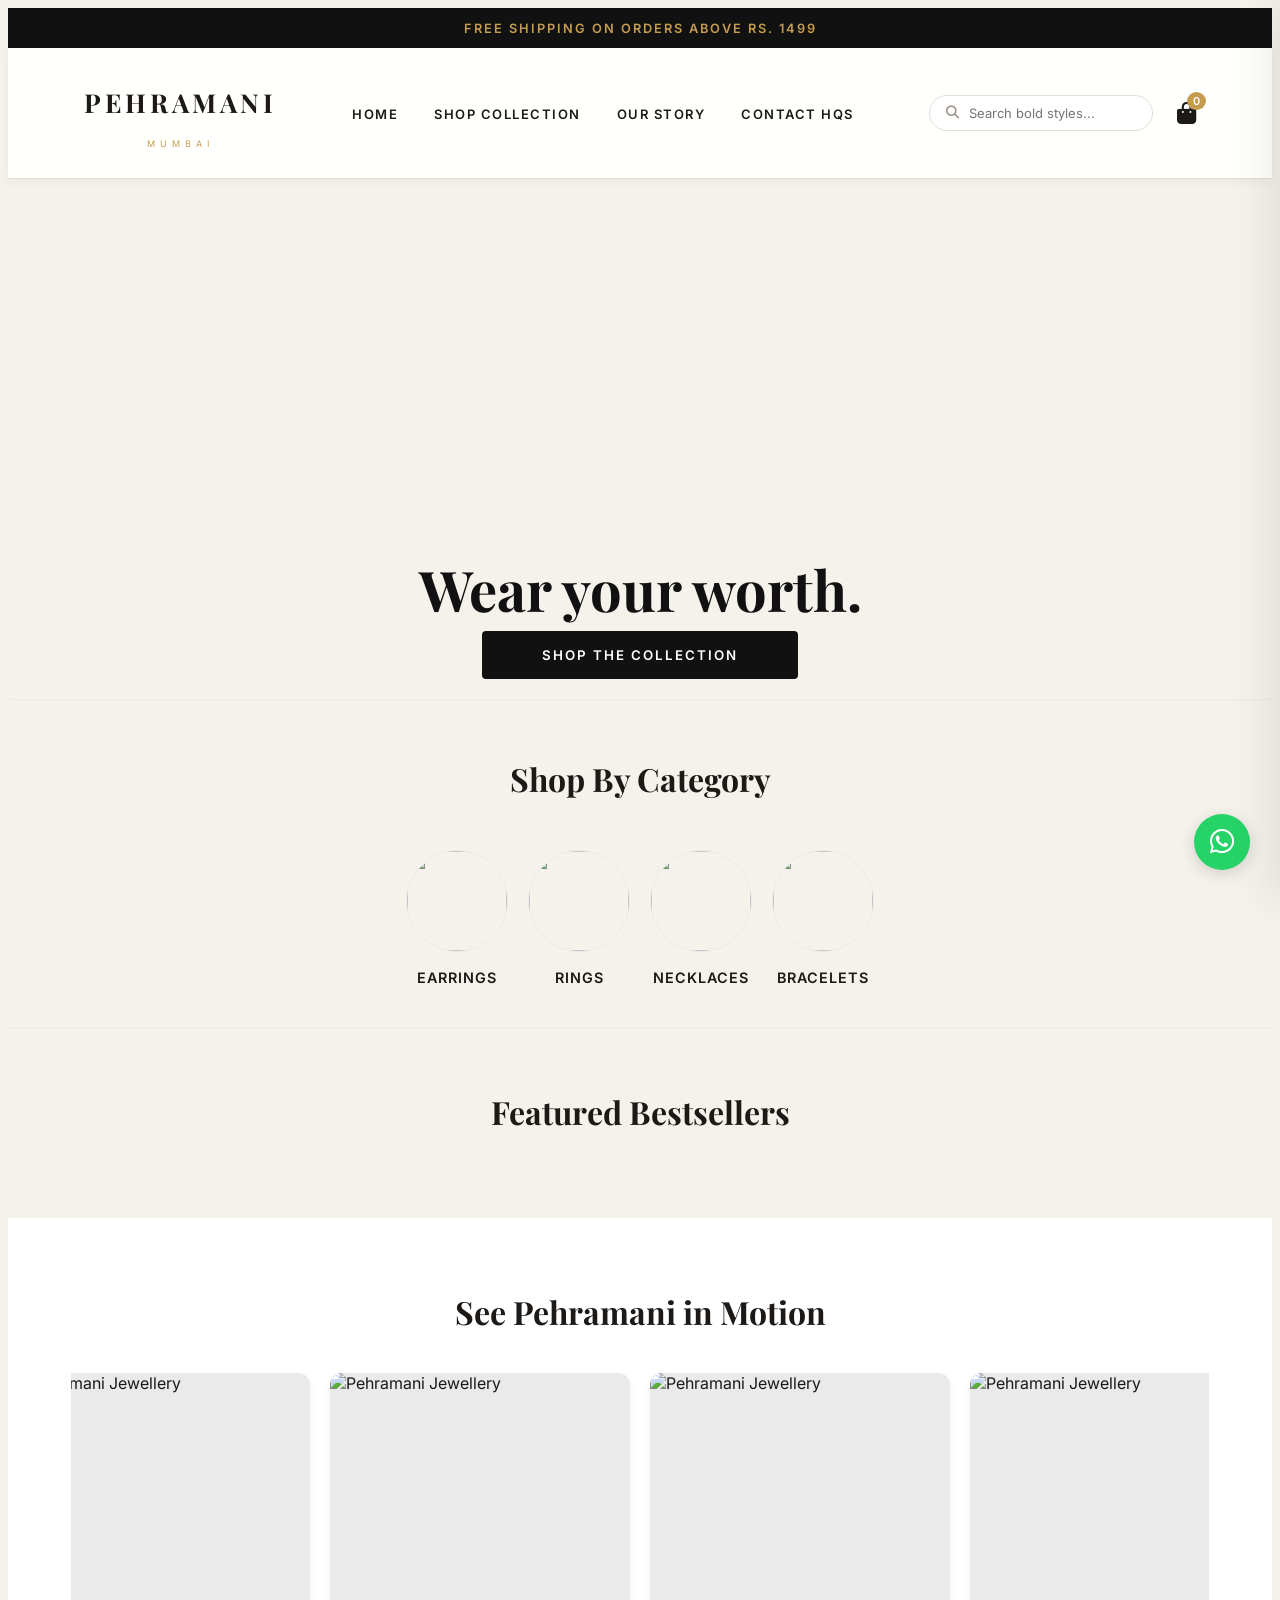
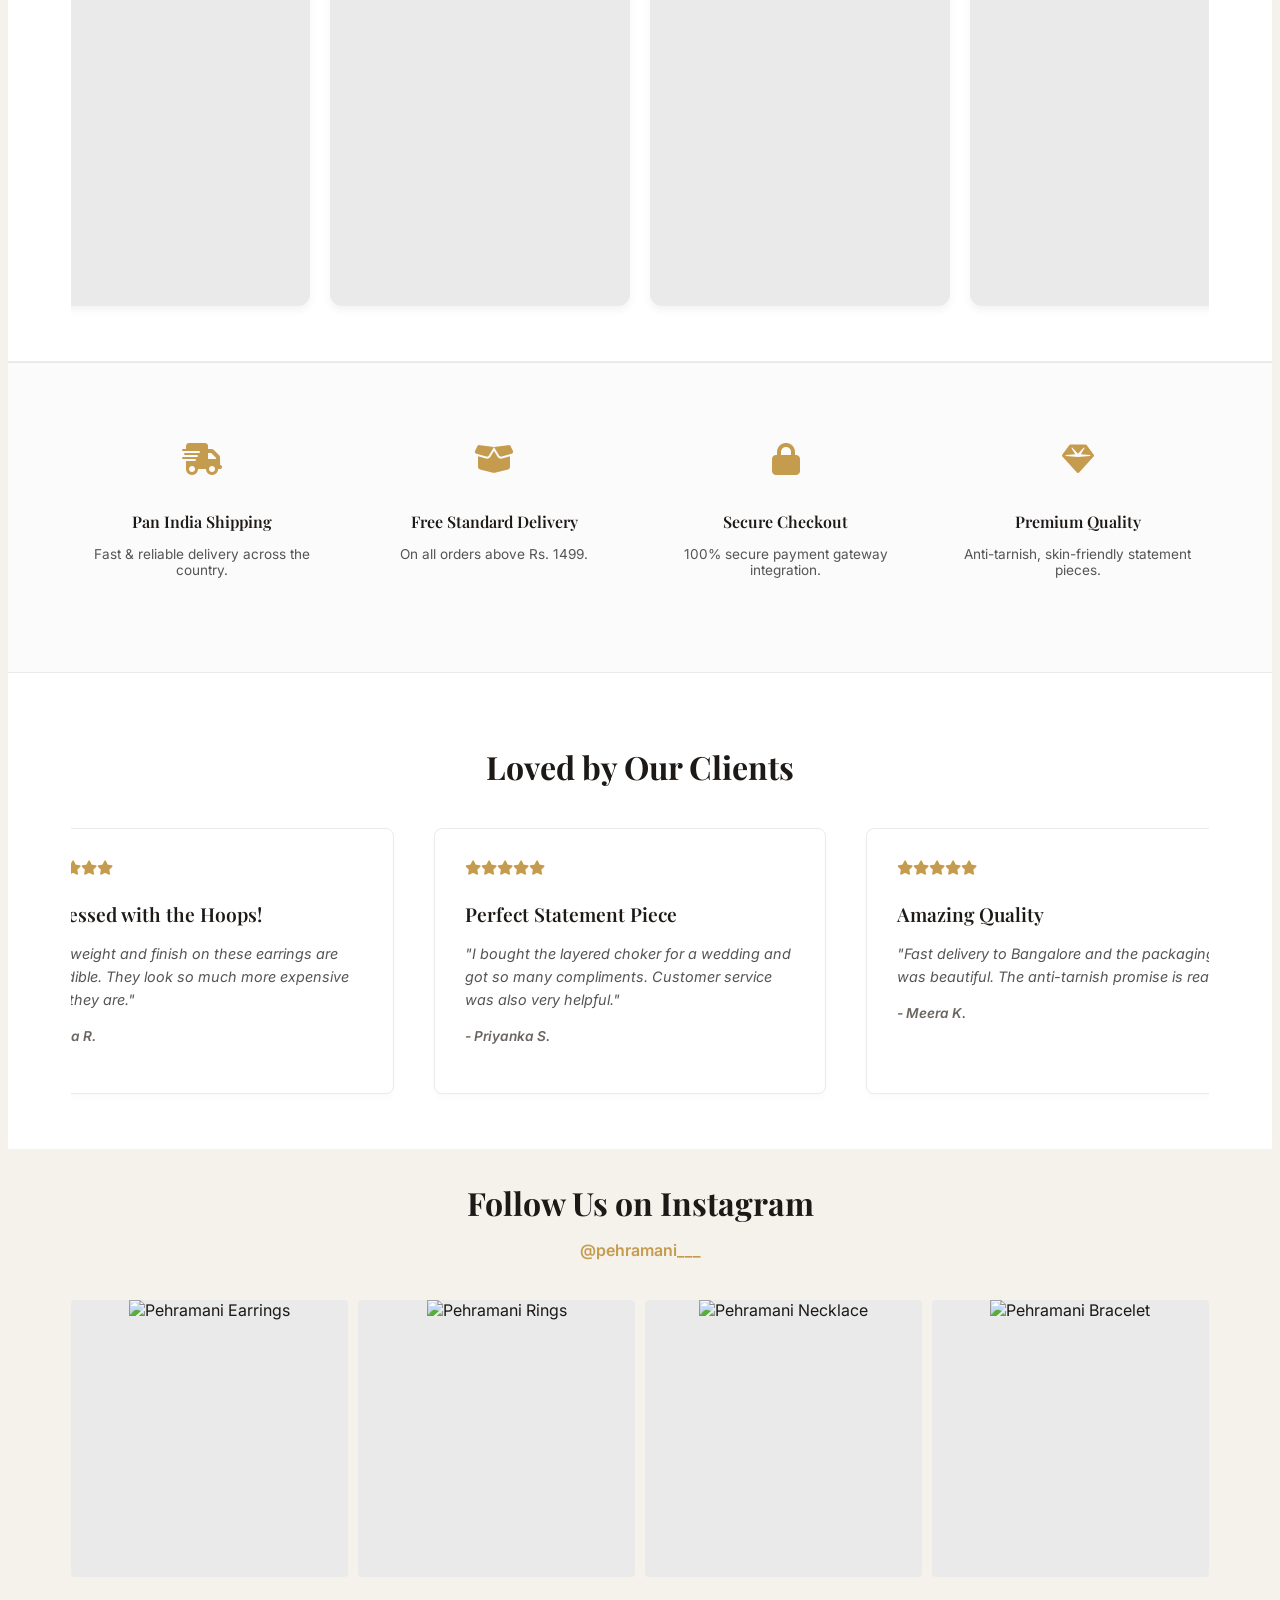
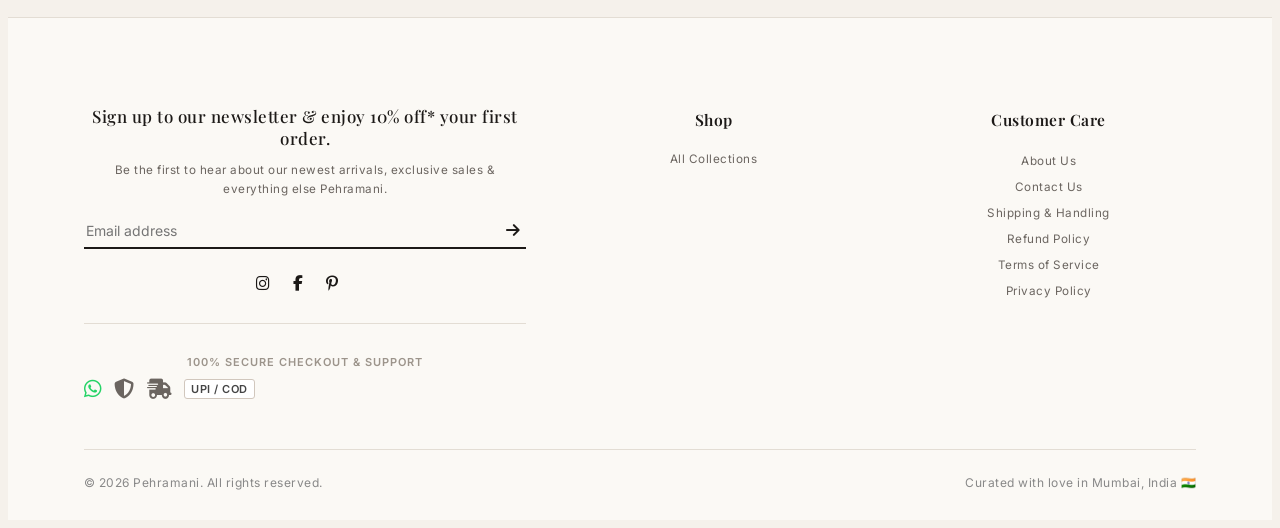
==== commit 7ebcc303: "For google console sitemap and robot file generated" ====
--- a/index.html
+++ b/index.html
@@ -208,7 +208,7 @@
     <!--            </div>-->
                 
                 <!-- FEATURED BESTSELLERS -->
-                <div class="reveal" style="padding: 40px 5%;">
+                <div class="reveal" style="padding: 30px 5%;">
                     <h3 style="text-align: center; font-family: 'Playfair Display', serif; font-size: 2em; margin-bottom: 40px;">Featured Bestsellers</h3>
                     <div id="home-featured-grid" class="product-grid horizontal-scroll-row" style="display: grid; grid-template-columns: repeat(auto-fit, minmax(250px, 1fr)); gap: 20px; justify-content: center;"></div>
                 </div>
@@ -216,27 +216,101 @@
         
                 <!-- WATCH THE SPARKLE IN ACTION (MP4 VIDEO CARDS SECTION) -->
                 <div class="reveal" style="padding: 40px 5%; background: #fff; border-bottom: 1px solid #eaeaea;">
-                    <h3 style="text-align: center; font-family: 'Playfair Display', serif; font-size: 2em; margin-bottom: 40px;">See Pehramani in Motion</h3>
+
+                    <h3 style="text-align: center; font-family: 'Playfair Display', serif; font-size: 2em; margin-bottom: 40px;">
+                        See Pehramani in Motion
+                    </h3>
+
                     <div class="horizontal-scroll-row" style="gap: 20px;">
+
                         <!-- Video Card 1 -->
-                        <div style="width: 300px; aspect-ratio: 9/16; background: #eaeaea; border-radius: 12px; overflow: hidden; position: relative; pointer-events: none; box-shadow: 0 4px 10px rgba(0,0,0,0.05);">
-                            <video src="https://jewelva.in/cdn/shop/videos/c/vp/cd4b420f706f42a0bf4aadcc4440ed29/cd4b420f706f42a0bf4aadcc4440ed29.HD-1080p-7.2Mbps-46090683.mp4?v=0" autoplay muted loop playsinline style="width: 100%; height: 100%; object-fit: cover; pointer-events: none;"></video>
-                        </div>
+                        <div style="width: 300px; aspect-ratio: 9/16; background: #eaeaea; border-radius: 12px; overflow: hidden; position: relative; box-shadow: 0 4px 10px rgba(0,0,0,0.05);">
+
+                            <img
+                                src="https://jewelva.in/cdn/shop/files/preview_images/cd4b420f706f42a0bf4aadcc4440ed29.thumbnail.0000000000_small.jpg?v=1744833039"
+                                alt="Pehramani Jewellery"
+                                style="position:absolute; width:100%; height:100%; object-fit:cover; top:0; left:0;"
+                            >
+
+                            <video
+                                src="https://jewelva.in/cdn/shop/videos/c/vp/cd4b420f706f42a0bf4aadcc4440ed29/cd4b420f706f42a0bf4aadcc4440ed29.HD-1080p-7.2Mbps-46090683.mp4?v=0"
+                                autoplay
+                                muted
+                                loop
+                                playsinline
+                                onerror="this.style.display='none'"
+                                style="position:absolute; width:100%; height:100%; object-fit:cover; top:0; left:0;">
+                            </video>
+
+                        </div>
+
+
                         <!-- Video Card 2 -->
-                        <div style="width: 300px; aspect-ratio: 9/16; background: #eaeaea; border-radius: 12px; overflow: hidden; position: relative; pointer-events: none; box-shadow: 0 4px 10px rgba(0,0,0,0.05);">
-                            <video src="https://jewelva.in/cdn/shop/videos/c/vp/36b8c5f74735430b871568a488aa0639/36b8c5f74735430b871568a488aa0639.HD-1080p-7.2Mbps-46090665.mp4?v=0" autoplay muted loop playsinline style="width: 100%; height: 100%; object-fit: cover; pointer-events: none;"></video>
-                        </div>
+                        <div style="width: 300px; aspect-ratio: 9/16; background: #eaeaea; border-radius: 12px; overflow: hidden; position: relative; box-shadow: 0 4px 10px rgba(0,0,0,0.05);">
+
+                            <img
+                                src="https://jewelva.in/cdn/shop/files/preview_images/e4bf970fa90143c59d95d07aacb8231f.thumbnail.0000000000_small.jpg?v=1744833045"
+                                alt="Pehramani Jewellery"
+                                style="position:absolute; width:100%; height:100%; object-fit:cover; top:0; left:0;"
+                            >
+
+                            <video
+                                src="https://jewelva.in/cdn/shop/videos/c/vp/36b8c5f74735430b871568a488aa0639/36b8c5f74735430b871568a488aa0639.HD-1080p-7.2Mbps-46090665.mp4?v=0"
+                                autoplay
+                                muted
+                                loop
+                                playsinline
+                                onerror="this.style.display='none'"
+                                style="position:absolute; width:100%; height:100%; object-fit:cover; top:0; left:0;">
+                            </video>
+
+                        </div>
+
+
                         <!-- Video Card 3 -->
-                        <div style="width: 300px; aspect-ratio: 9/16; background: #eaeaea; border-radius: 12px; overflow: hidden; position: relative; pointer-events: none; box-shadow: 0 4px 10px rgba(0,0,0,0.05);">
-                            <video src="https://jewelva.in/cdn/shop/videos/c/vp/e4bf970fa90143c59d95d07aacb8231f/e4bf970fa90143c59d95d07aacb8231f.HD-1080p-7.2Mbps-46090687.mp4?v=0" autoplay muted loop playsinline style="width: 100%; height: 100%; object-fit: cover; pointer-events: none;"></video>
-                        </div>
+                        <div style="width: 300px; aspect-ratio: 9/16; background: #eaeaea; border-radius: 12px; overflow: hidden; position: relative; box-shadow: 0 4px 10px rgba(0,0,0,0.05);">
+                            
+                            <img
+                            src="https://jewelva.in/cdn/shop/files/preview_images/b002f10a119b465f842ff52db5df5c88.thumbnail.0000000000_small.jpg?v=1744833053"
+                                alt="Pehramani Jewellery"
+                                style="position:absolute; width:100%; height:100%; object-fit:cover; top:0; left:0;"
+                            >
+
+                            <video
+                                src="https://jewelva.in/cdn/shop/videos/c/vp/e4bf970fa90143c59d95d07aacb8231f/e4bf970fa90143c59d95d07aacb8231f.HD-1080p-7.2Mbps-46090687.mp4?v=0"
+                                autoplay
+                                muted
+                                loop
+                                playsinline
+                                onerror="this.style.display='none'"
+                                style="position:absolute; width:100%; height:100%; object-fit:cover; top:0; left:0;">
+                            </video>
+
+                        </div>
+
+
                         <!-- Video Card 4 -->
-                        <div style="width: 300px; aspect-ratio: 9/16; background: #eaeaea; border-radius: 12px; overflow: hidden; position: relative; pointer-events: none; box-shadow: 0 4px 10px rgba(0,0,0,0.05);">
-                            <video src="https://jewelva.in/cdn/shop/videos/c/vp/b002f10a119b465f842ff52db5df5c88/b002f10a119b465f842ff52db5df5c88.HD-1080p-7.2Mbps-46090681.mp4?v=0%22%20type=%22video/mp4" autoplay muted loop playsinline style="width: 100%; height: 100%; object-fit: cover; pointer-events: none;"></video>
-                        </div>
-                    </div>
-                </div>
-
+                        <div style="width: 300px; aspect-ratio: 9/16; background: #eaeaea; border-radius: 12px; overflow: hidden; position: relative; box-shadow: 0 4px 10px rgba(0,0,0,0.05);">
+                            <img
+                                src="https://jewelva.in/cdn/shop/files/preview_images/0029d7cdc4884b44995095c18768612d.thumbnail.0000000000_small.jpg?v=1744833057"
+                                alt="Pehramani Jewellery"
+                                style="position:absolute; width:100%; height:100%; object-fit:cover; top:0; left:0;"
+                            >
+
+                            <video
+                                src="https://jewelva.in/cdn/shop/videos/c/vp/b002f10a119b465f842ff52db5df5c88/b002f10a119b465f842ff52db5df5c88.HD-1080p-7.2Mbps-46090681.mp4?v=0"
+                                autoplay
+                                muted
+                                loop
+                                playsinline
+                                onerror="this.style.display='none'"
+                                style="position:absolute; width:100%; height:100%; object-fit:cover; top:0; left:0;">
+                            </video>
+
+                        </div>
+
+                    </div>
+                </div>
                 <!-- TRUST BADGES -->
                 <div class="reveal" style="background: #fbfbfb; padding: 80px 5%; border-top: 1px solid #eaeaea; border-bottom: 1px solid #eaeaea;">
                     <div style="display: grid; grid-template-columns: repeat(auto-fit, minmax(200px, 1fr)); gap: 30px; text-align: center; max-width: 1200px; margin: 0 auto;">
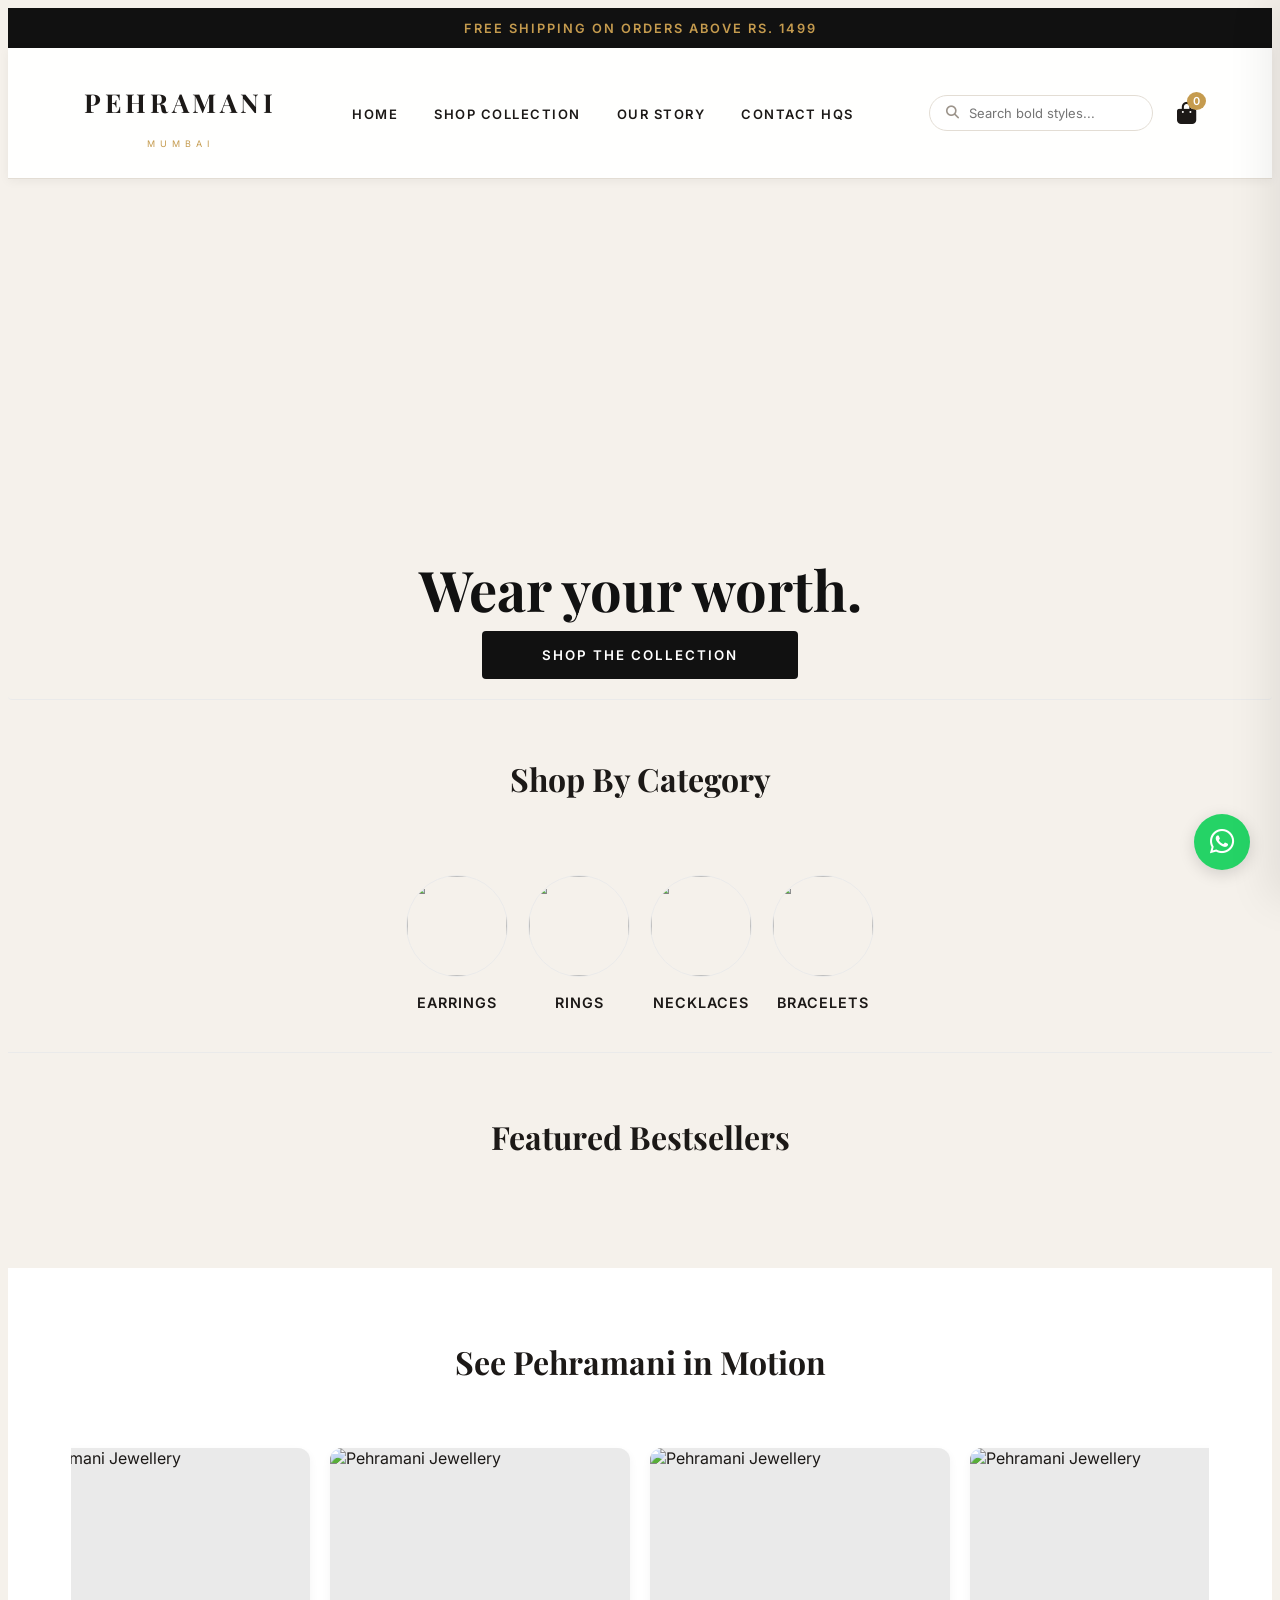
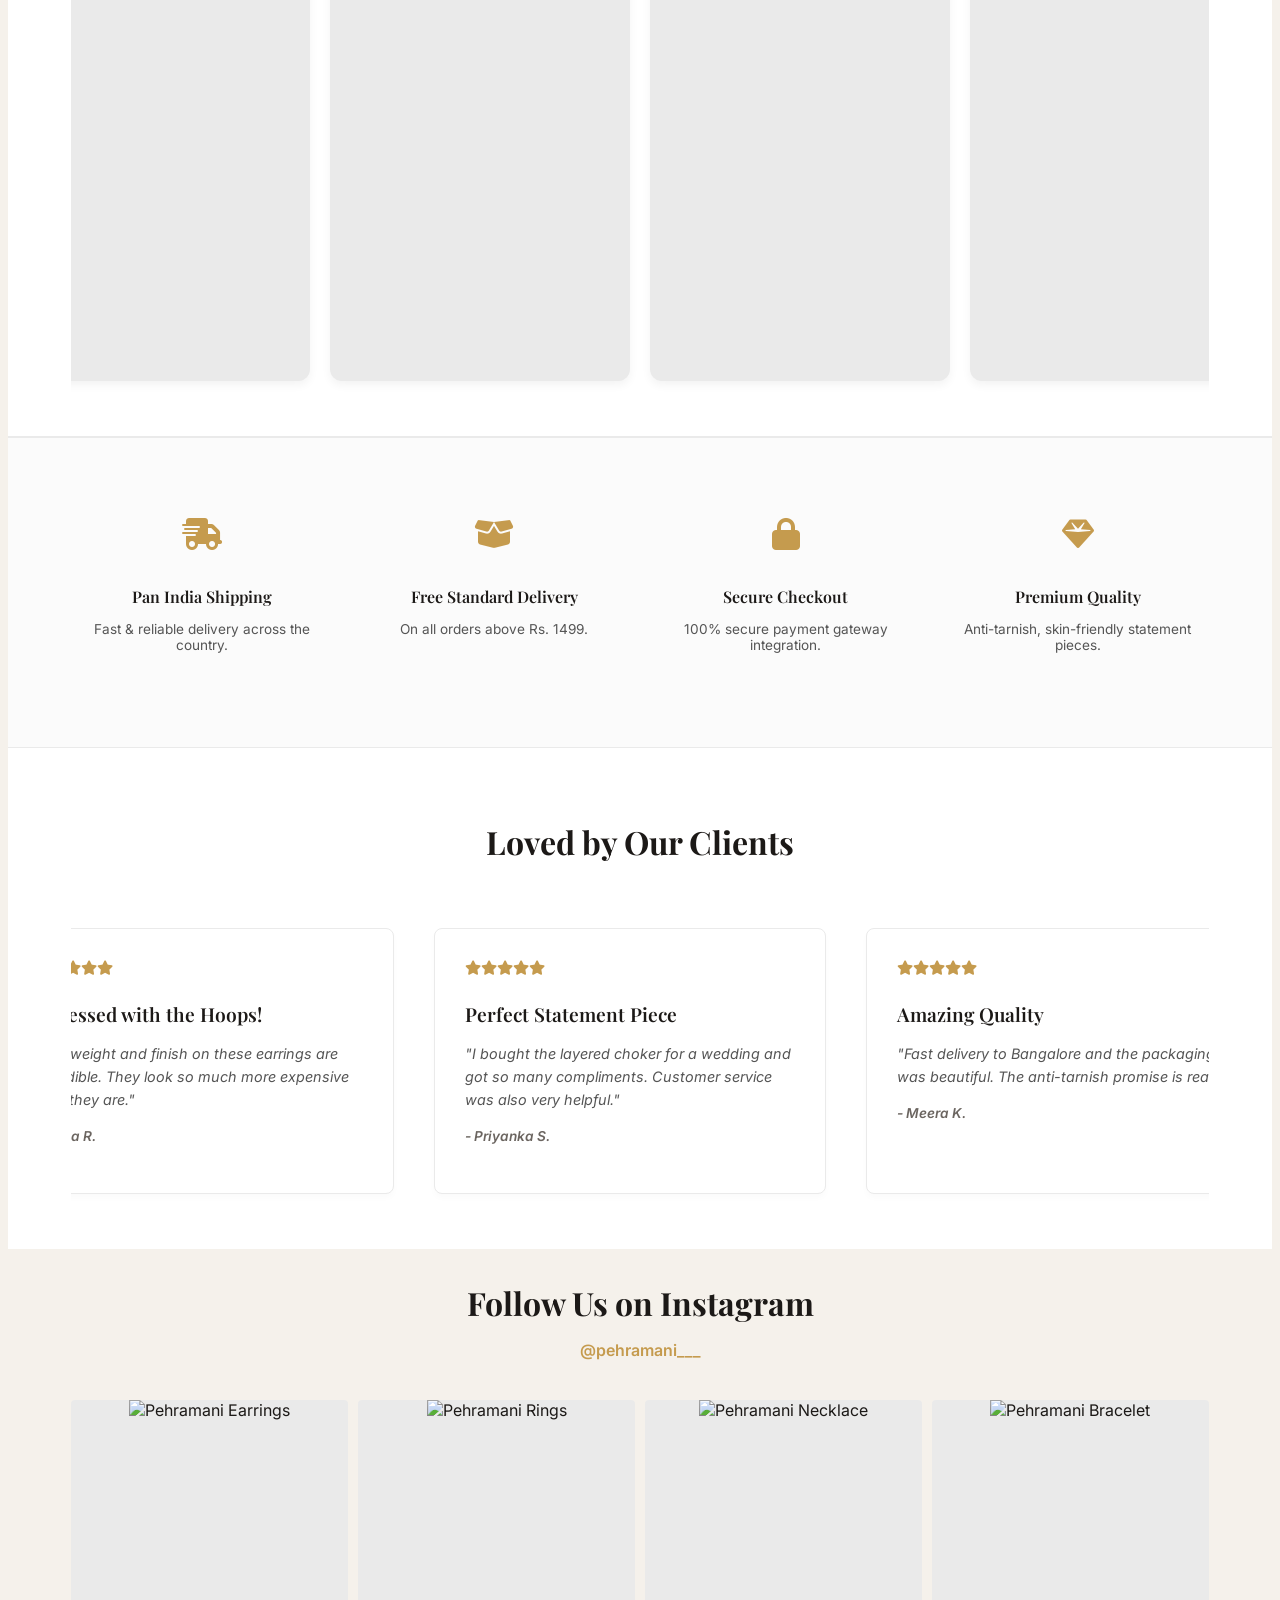
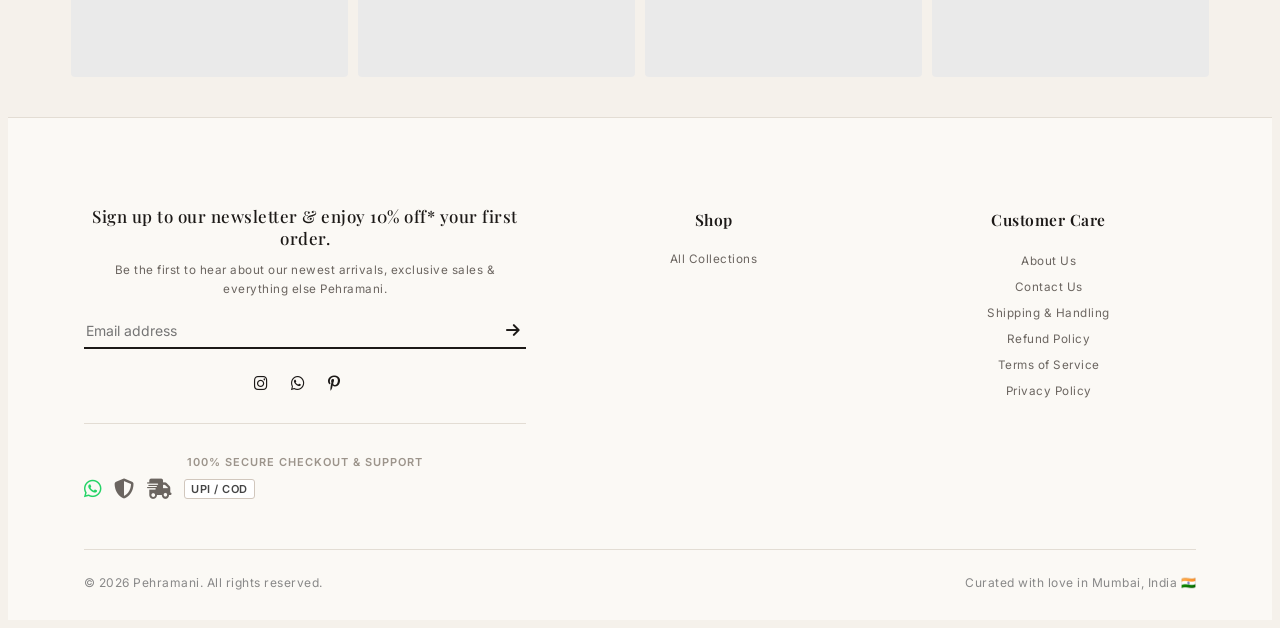
==== commit 2a68e537: "Solve minor bugs for Mobile user" ====
--- a/index.html
+++ b/index.html
@@ -3,7 +3,7 @@
 <head>
     <meta charset="UTF-8">
     <meta name="viewport" content="width=device-width, initial-scale=1.0, maximum-scale=1.0, user-scalable=no">
-    <title>Pehramani - Curated Jewellery | Wear your worth</title>
+    <title>Pehramani | Wear your worth</title>
     <meta name="description" content="Discover bold, curated statement jewellery sourced directly from Mumbai's vibrant fashion lanes.">
     <link rel="preconnect" href="https://fonts.googleapis.com">
     <link rel="preconnect" href="https://fonts.gstatic.com" crossorigin>
@@ -109,12 +109,12 @@
 <body>
     <!-- CUSTOM MOBILE TOP BAR -->
     <header class="mobile-app-bar">
-        <div class="mobile-app-logo" onclick="navigateTo('view-home')" style="cursor: pointer;">
+        <div class="mobile-app-logo" onclick="navigateTo('view-home', '/')" style="cursor: pointer;">
             <h1>PEHRAMANI</h1>
             <span>Mumbai</span>
         </div>
         <div class="mobile-app-actions">
-            <i class="fa-solid fa-magnifying-glass" onclick="navigateTo('view-shop')"></i>
+            <i class="fa-solid fa-magnifying-glass" onclick="navigateTo('view-shop', '/shop')"></i>
             <div style="position: relative;" onclick="openCart()">
                 <i class="fa-solid fa-bag-shopping"></i>
                 <span id="mobile-cart-badge" style="position: absolute; top: -6px; right: -8px; background: #C59B4E; color: white; font-size: 9px; padding: 1px 5px; border-radius: 50%; font-weight: bold;">0</span>
@@ -131,16 +131,16 @@
     </div>
 
     <header style="position: sticky; top: 0; z-index: 100; background: rgba(255, 255, 255, 0.95); backdrop-filter: blur(10px); box-shadow: 0 2px 10px rgba(0,0,0,0.05); transition: all 0.3s ease;">
-        <div class="logo" style="cursor: pointer; transition: transform 0.3s ease;" onmouseover="this.style.transform='scale(1.05)'" onmouseout="this.style.transform='scale(1)'" onclick="navigateTo('view-home')">
+        <div class="logo" style="cursor: pointer; transition: transform 0.3s ease;" onmouseover="this.style.transform='scale(1.05)'" onmouseout="this.style.transform='scale(1)'" onclick="navigateTo('view-home', '/')">
             <h1>PEHRAMANI</h1>
             <p>MUMBAI</p>
         </div>
         <nav>
-            <a href="#home" onclick="navigateTo('view-home')">Home</a>
-            <a href="#shop" onclick="navigateTo('view-shop')">Shop Collection</a>
-            <a href="#about" onclick="navigateTo('view-about')">Our Story</a>
-            <a href="#contact" onclick="navigateTo('view-contact')">Contact HQs</a>
-            <a href="#dashboard" onclick="navigateTo('view-dashboard')" style="display: none; color:#C59B4E; font-weight:700;">Client Hub</a>
+            <a href="/" onclick="event.preventDefault(); navigateTo('view-home', '/')">Home</a>
+            <a href="/shop" onclick="event.preventDefault(); navigateTo('view-shop', '/shop')">Shop Collection</a>
+            <a href="/about" onclick="event.preventDefault(); navigateTo('view-about', '/about')">Our Story</a>
+            <a href="/contact" onclick="event.preventDefault(); navigateTo('view-contact', '/contact')">Contact HQs</a>
+            <a href="/dashboard" onclick="event.preventDefault(); navigateTo('view-dashboard', '/dashboard')" style="display: none; color:#C59B4E; font-weight:700;">Client Hub</a>
         </nav>
         <div class="header-actions">
             <div class="search-bar-container">
@@ -160,9 +160,9 @@
             <div id="view-home" class="view-section active">
 
                 <div class="hero-section reveal" style="height: 500px; display: flex; flex-direction: column; justify-content: flex-end; align-items: center; padding: 0 5% 20px 5%; text-align: center; background: url('https://i.ibb.co/v4Mv8yJG/Gemini-Generated-Image-ae6g2eae6g2eae6g.png') center/cover no-repeat; border-bottom: 1px solid #eaeaea; border-radius: 4px;">
-                    <h2 style="font-family: 'Playfair Display', serif; font-size: 3.5em; color: #111; margin-bottom: 5px;">Wear your worth.</h2>
-
-                    <button onclick="navigateTo('view-shop')" style="background: #111; color: #fff; padding: 16px 60px; border: none; cursor: pointer; font-family: 'Inter', sans-serif; font-weight: 600; text-transform: uppercase; letter-spacing: 2px; border-radius: 4px;">
+                        
+                    <h2 class="hero-heading" style="font-family: 'Playfair Display', serif; font-size: 3.5em; color: #111; margin-bottom: 5px;">Wear your worth.</h2>
+                    <button class="hero-button" onclick="navigateTo('view-shop', '/shop')" style="background: #111; color: #fff; padding: 16px 60px; border: none; cursor: pointer; font-family: 'Inter', sans-serif; font-weight: 600; text-transform: uppercase; letter-spacing: 2px; border-radius: 4px;">
                         Shop The Collection
                     </button>
                 </div>
@@ -172,33 +172,33 @@
                     <h3 style="font-family: 'Playfair Display', serif; font-size: 2em; margin-bottom: 50px;">Shop By Category</h3>
                     <div class="horizontal-scroll-row" style="gap: 40px;">
                         
-                        <div onclick="navigateTo('view-shop'); setTimeout(()=>filterCategory('earrings', {currentTarget: document.querySelectorAll('.btn-filter')[1]}), 100);">
+                        <a href="/earrings" onclick="event.preventDefault(); navigateTo('view-shop', '/earrings'); setTimeout(()=>filterCategory('earrings', {currentTarget: document.querySelectorAll('.btn-filter')[1]}), 100);" style="text-decoration:none; color:inherit; display:block;">
                             <div class="category-bubble">
                                 <img src="https://i.ibb.co/dsXM7CLY/Modern-Bridal-Pearl-Earrings-with-Sculptural-Design.jpg" style="object-position: center 60%;">
                             </div>
                             <span style="font-weight:600; font-size:0.9em; letter-spacing:1px; cursor:pointer;">EARRINGS</span>
-                        </div>
+                        </a>
                         
-                        <div onclick="navigateTo('view-shop'); setTimeout(()=>filterCategory('rings', {currentTarget: document.querySelectorAll('.btn-filter')[2]}), 100);">
+                        <a href="/rings" onclick="event.preventDefault(); navigateTo('view-shop', '/rings'); setTimeout(()=>filterCategory('rings', {currentTarget: document.querySelectorAll('.btn-filter')[2]}), 100);" style="text-decoration:none; color:inherit; display:block;">
                             <div class="category-bubble">
                                 <img src="https://i.ibb.co/Df1cLDs7/image.jpg" style="object-position: center center;">
                             </div>
                             <span style="font-weight:600; font-size:0.9em; letter-spacing:1px; cursor:pointer;">RINGS</span>
-                        </div>
+                        </a>
                         
-                        <div onclick="navigateTo('view-shop'); setTimeout(()=>filterCategory('necklaces', {currentTarget: document.querySelectorAll('.btn-filter')[4]}), 100);">
+                        <a href="/necklaces" onclick="event.preventDefault(); navigateTo('view-shop', '/necklaces'); setTimeout(()=>filterCategory('necklaces', {currentTarget: document.querySelectorAll('.btn-filter')[4]}), 100);" style="text-decoration:none; color:inherit; display:block;">
                             <div class="category-bubble">
                                 <img src="https://i.ibb.co/VcWY2gvm/The-Astraea-Celestial-Gold-Sunburst-Medallion.jpg" style="object-position: center 75%;">
                             </div>
                             <span style="font-weight:600; font-size:0.9em; letter-spacing:1px; cursor:pointer;">NECKLACES</span>
-                        </div>
+                        </a>
                         
-                        <div onclick="navigateTo('view-shop'); setTimeout(()=>filterCategory('bracelets', {currentTarget: document.querySelectorAll('.btn-filter')[3]}), 100);">
+                        <a href="/bracelets" onclick="event.preventDefault(); navigateTo('view-shop', '/bracelets'); setTimeout(()=>filterCategory('bracelets', {currentTarget: document.querySelectorAll('.btn-filter')[3]}), 100);" style="text-decoration:none; color:inherit; display:block;">
                             <div class="category-bubble">
                                 <img src="https://i.ibb.co/s96wk4d4/Chai-ne-Un-mode-le-oversized-Une-pie-ce-unique-Des-mailles-alterne-es-Infos-en-mp-chaine.jpg" style="object-position: center center;">
                             </div>
                             <span style="font-weight:600; font-size:0.9em; letter-spacing:1px; cursor:pointer;">BRACELETS</span>
-                        </div>
+                        </a>
 
                     </div>
                 </div>
@@ -505,7 +505,7 @@
             <button class="checkout-btn" onclick="checkoutWhatsApp()">
                 <i class="fa-brands fa-whatsapp"></i> Checkout on WhatsApp
             </button>
-            <button class="continue-shopping-btn" onclick="closeCart(); navigateTo('view-shop')">Continue Shopping</button>
+            <button class="continue-shopping-btn" onclick="closeCart(); navigateTo('view-shop', '/shop')">Continue Shopping</button>
         </div>
     </aside>
 
@@ -546,8 +546,8 @@
                 <!-- Social Media Icons -->
                 <div class="footer-social-icons" style="margin-bottom: 30px;">
                     <a href="https://instagram.com/pehramani___" target="_blank" style="color: #1C1917; font-size: 1.2em; margin-right: 18px; transition: color 0.3s;"><i class="fa-brands fa-instagram"></i></a>
-                    <a href="#" style="color: #1C1917; font-size: 1.2em; margin-right: 18px; transition: color 0.3s;"><i class="fa-brands fa-facebook-f"></i></a>
-                    <a href="https://pin.it/4o6xxy02Y" style="color: #1C1917; font-size: 1.2em; transition: color 0.3s;"><i class="fa-brands fa-pinterest-p"></i></a>
+                    <a href="https://chat.whatsapp.com/H5mTYMF3jBiG5a2jtYfSDx?mode=gi_t" target="_blank" style="color: #1C1917; font-size: 1.2em; margin-right: 18px; transition: color 0.3s;"><i class="fa-brands fa-whatsapp"></i></a>
+                    <a href="https://pin.it/4o6xxy02Y" target="_blank" style="color: #1C1917; font-size: 1.2em; transition: color 0.3s;"><i class="fa-brands fa-pinterest-p"></i></a>
                 </div>
 
                 <div style="border-top: 1px solid #E3DDD4; padding-top: 20px;">
@@ -565,7 +565,7 @@
             <div>
                 <h4 class="footer-heading" style="font-family: 'Playfair Display', serif; font-size: 1.2em; font-weight: 600; color: #1C1917; margin-bottom: 22px; text-align: center;">Shop</h4>
                 <ul class="footer-list" id="footer-dynamic-shop-list" style="list-style: none; padding: 0; margin: 0; text-align: center;">
-                    <li><a href="#" onclick="navigateTo('view-shop')" style="color: #6B6560; text-decoration: none; font-size: 0.9em; display: block; margin-bottom: 10px; transition: color 0.2s;">All Collections</a></li>
+                    <li><a href="/shop" onclick="event.preventDefault(); navigateTo('view-shop', '/shop')" style="color: #6B6560; text-decoration: none; font-size: 0.9em; display: block; margin-bottom: 10px; transition: color 0.2s;">All Collections</a></li>
                 </ul>
             </div>
 
@@ -573,12 +573,12 @@
             <div>
                 <h4 class="footer-heading" style="font-family: 'Playfair Display', serif; font-size: 1.2em; font-weight: 600; color: #1C1917; margin-bottom: 22px; text-align: center;">Customer Care</h4>
                 <ul class="footer-list" style="list-style: none; padding: 0; margin: 0; text-align: center;">
-                    <li style="margin-bottom: 10px;"><a href="#" onclick="navigateTo('view-about')" style="color: #6B6560; text-decoration: none; font-size: 0.9em;">About Us</a></li>
-                    <li style="margin-bottom: 10px;"><a href="#" onclick="navigateTo('view-contact')" style="color: #6B6560; text-decoration: none; font-size: 0.9em;">Contact Us</a></li>
-                    <li style="margin-bottom: 10px;"><a href="#" onclick="navigateTo('view-shipping-policy')" style="color: #6B6560; text-decoration: none; font-size: 0.9em;">Shipping & Handling</a></li>
-                    <li style="margin-bottom: 10px;"><a href="#" onclick="navigateTo('view-refund-policy')" style="color: #6B6560; text-decoration: none; font-size: 0.9em;">Refund Policy</a></li>
-                    <li style="margin-bottom: 10px;"><a href="#" onclick="navigateTo('view-tos')" style="color: #6B6560; text-decoration: none; font-size: 0.9em;">Terms of Service</a></li>
-                    <li style="margin-bottom: 10px;"><a href="#" onclick="navigateTo('view-privacy-policy')" style="color: #6B6560; text-decoration: none; font-size: 0.9em;">Privacy Policy</a></li>
+                    <li style="margin-bottom: 10px;"><a href="/about" onclick="event.preventDefault(); navigateTo('view-about', '/about')" style="color: #6B6560; text-decoration: none; font-size: 0.9em;">About Us</a></li>
+                    <li style="margin-bottom: 10px;"><a href="/contact" onclick="event.preventDefault(); navigateTo('view-contact', '/contact')" style="color: #6B6560; text-decoration: none; font-size: 0.9em;">Contact Us</a></li>
+                    <li style="margin-bottom: 10px;"><a href="/shipping-policy" onclick="event.preventDefault(); navigateTo('view-shipping-policy', '/shipping-policy')" style="color: #6B6560; text-decoration: none; font-size: 0.9em;">Shipping & Handling</a></li>
+                    <li style="margin-bottom: 10px;"><a href="/refund-policy" onclick="event.preventDefault(); navigateTo('view-refund-policy', '/refund-policy')" style="color: #6B6560; text-decoration: none; font-size: 0.9em;">Refund Policy</a></li>
+                    <li style="margin-bottom: 10px;"><a href="/terms" onclick="event.preventDefault(); navigateTo('view-tos', '/terms')" style="color: #6B6560; text-decoration: none; font-size: 0.9em;">Terms of Service</a></li>
+                    <li style="margin-bottom: 10px;"><a href="/privacy-policy" onclick="event.preventDefault(); navigateTo('view-privacy-policy', '/privacy-policy')" style="color: #6B6560; text-decoration: none; font-size: 0.9em;">Privacy Policy</a></li>
                 </ul>
             </div>
         </div>
@@ -591,7 +591,7 @@
 
     <!-- TERMS OF SERVICE PAGE -->
     <div id="view-tos" class="view-section reveal" style="display: none; padding: 80px 10%; max-width: 900px; margin: 0 auto; line-height: 1.8;">
-        <button onclick="navigateTo('view-home')" class="pdp-back-btn"><i class="fa-solid fa-arrow-left"></i> Back to Home</button>
+        <button onclick="navigateTo('view-home', '/')" class="pdp-back-btn"><i class="fa-solid fa-arrow-left"></i> Back to Home</button>
         <h2 style="font-family: 'Playfair Display', serif; font-size: 2.8em; margin-bottom: 10px; color: #1C1917;">Terms of Service</h2>
         <p style="color: #C59B4E; font-weight: 600; text-transform: uppercase; letter-spacing: 1px; margin-bottom: 30px;">Pehramani Legal Policies</p>
         <hr style="border:0; border-top:1px solid #E3DDD4; margin-bottom: 30px;">
@@ -617,7 +617,7 @@
 
     <!-- SHIPPING POLICY PAGE -->
     <div id="view-shipping-policy" class="view-section reveal" style="display: none; padding: 80px 10%; max-width: 900px; margin: 0 auto; line-height: 1.8;">
-        <button onclick="navigateTo('view-home')" class="pdp-back-btn"><i class="fa-solid fa-arrow-left"></i> Back to Home</button>
+        <button onclick="navigateTo('view-home', '/')" class="pdp-back-btn"><i class="fa-solid fa-arrow-left"></i> Back to Home</button>
         <h2 style="font-family: 'Playfair Display', serif; font-size: 2.8em; margin-bottom: 10px; color: #1C1917;">Shipping Policy</h2>
         <p style="color: #C59B4E; font-weight: 600; text-transform: uppercase; letter-spacing: 1px; margin-bottom: 30px;">Pehramani Logistics</p>
         <hr style="border:0; border-top:1px solid #E3DDD4; margin-bottom: 30px;">
@@ -639,7 +639,7 @@
 
     <!-- PRIVACY POLICY PAGE -->
     <div id="view-privacy-policy" class="view-section reveal" style="display: none; padding: 80px 10%; max-width: 900px; margin: 0 auto; line-height: 1.8;">
-        <button onclick="navigateTo('view-home')" class="pdp-back-btn"><i class="fa-solid fa-arrow-left"></i> Back to Home</button>
+        <button onclick="navigateTo('view-home', '/')" class="pdp-back-btn"><i class="fa-solid fa-arrow-left"></i> Back to Home</button>
         <h2 style="font-family: 'Playfair Display', serif; font-size: 2.8em; margin-bottom: 10px; color: #1C1917;">Privacy Policy</h2>
         <p style="color: #C59B4E; font-weight: 600; text-transform: uppercase; letter-spacing: 1px; margin-bottom: 30px;">Last updated: June 2026</p>
         <hr style="border:0; border-top:1px solid #E3DDD4; margin-bottom: 30px;">
@@ -658,7 +658,7 @@
 
     <!-- REFUND POLICY PAGE -->
     <div id="view-refund-policy" class="view-section reveal" style="display: none; padding: 80px 10%; max-width: 900px; margin: 0 auto; line-height: 1.8;">
-        <button onclick="navigateTo('view-home')" class="pdp-back-btn"><i class="fa-solid fa-arrow-left"></i> Back to Home</button>
+        <button onclick="navigateTo('view-home', '/')" class="pdp-back-btn"><i class="fa-solid fa-arrow-left"></i> Back to Home</button>
         <h2 style="font-family: 'Playfair Display', serif; font-size: 2.8em; margin-bottom: 10px; color: #1C1917;">Refund & Return Policy</h2>
         <p style="color: #C59B4E; font-weight: 600; text-transform: uppercase; letter-spacing: 1px; margin-bottom: 30px;">Pehramani Quality Guarantee</p>
         <hr style="border:0; border-top:1px solid #E3DDD4; margin-bottom: 30px;">
@@ -840,28 +840,29 @@
     <script src="https://cdnjs.cloudflare.com/ajax/libs/html2canvas/1.4.1/html2canvas.min.js"></script>
     
     <!-- NATIVE APP STYLE BOTTOM NAVIGATION DOCK -->
-    <nav class="mobile-bottom-dock">
-        <button class="m-dock-btn active" onclick="navigateTo('view-home'); setMobileActive(this)">
-            <i class="fa-solid fa-house"></i>
-            <span>Home</span>
-        </button>
-        <button class="m-dock-btn" onclick="navigateTo('view-shop'); setMobileActive(this)">
-            <i class="fa-solid fa-gem"></i>
-            <span>Shop</span>
-        </button>
-        <button class="m-dock-btn" onclick="openCart()">
-            <i class="fa-solid fa-bag-shopping"></i>
-            <span>Bag</span>
-        </button>
-        <button class="m-dock-btn" onclick="navigateTo('view-about'); setMobileActive(this)">
-            <i class="fa-solid fa-book-open"></i>
-            <span>Story</span>
-        </button>
-        <button class="m-dock-btn" onclick="navigateTo('view-contact'); setMobileActive(this)">
-            <i class="fa-solid fa-headset"></i>
-            <span>Contact</span>
-        </button>
-    </nav>
+    <!-- NATIVE APP STYLE BOTTOM NAVIGATION DOCK -->
+        <nav class="mobile-bottom-dock">
+            <button class="m-dock-btn active" onclick="closeCart(); navigateTo('view-home', '/'); setMobileActive(this)">
+                <i class="fa-solid fa-house"></i>
+                <span>Home</span>
+            </button>
+            <button class="m-dock-btn" onclick="closeCart(); navigateTo('view-shop', '/shop'); setMobileActive(this)">
+                <i class="fa-solid fa-gem"></i>
+                <span>Shop</span>
+            </button>
+            <button class="m-dock-btn" onclick="openCart()">
+                <i class="fa-solid fa-bag-shopping"></i>
+                <span>Bag</span>
+            </button>
+            <button class="m-dock-btn" onclick="closeCart(); navigateTo('view-about', '/about'); setMobileActive(this)">
+                <i class="fa-solid fa-book-open"></i>
+                <span>Story</span>
+            </button>
+            <button class="m-dock-btn" onclick="closeCart(); navigateTo('view-contact', '/contact'); setMobileActive(this)">
+                <i class="fa-solid fa-headset"></i>
+                <span>Contact</span>
+            </button>
+        </nav>
 
     <!-- MOBILE SIGN-OFF FOOTER -->
     <div class="mobile-brand-footer" style="display:none;">
--- a/style.css
+++ b/style.css
@@ -12,11 +12,31 @@
     box-sizing: border-box;
 }
 
+.category-bubble {
+    width: 130px;
+    height: 130px;
+    flex-shrink: 0; /* Prevents the row from squishing it into an oval! */
+    border-radius: 50%;
+    overflow: hidden;
+    margin: 0 auto 15px auto;
+    border: 1px solid #eaeaea;
+    transition: all 0.5s cubic-bezier(0.175, 0.885, 0.32, 1.275);
+    cursor: pointer;
+}
+
+.category-bubble:hover {
+    transform: scale(1.1);
+    border-color: #C59B4E;
+    box-shadow: 0 10px 20px rgba(197, 155, 78, 0.2);
+}
+
 .category-bubble img {
     width: 100%;
     height: 100%;
     object-fit: cover;
 }
+
+
 
 html {
     scroll-behavior: smooth;
@@ -841,6 +861,20 @@
     .about-features-grid { grid-template-columns: 1fr; gap: 20px; }
     .ig-grid { grid-template-columns: repeat(2, 1fr); }
     .pdp-actions { flex-direction: column; }
+    .hero-heading {
+/*            font-size: 2.2em !important;*/
+            margin-bottom: 15px !important; /* Space between the text and the button */
+        }
+
+        .hero-button {
+/*            padding: 12px 30px !important;*/
+/*            font-size: 11px !important;*/
+            margin-bottom: 260px !important; /* <--- THIS PUSHES BOTH THE BUTTON AND TEXT UP! */
+        }
+        
+    .floating-whatsapp-anchor {
+            display: none !important;
+        }
 }
 
 /* AI Stylist Widget Styles (Feature 16) */
@@ -1189,7 +1223,8 @@
     flex-wrap: nowrap !important;
     overflow-x: auto !important;
     gap: 20px !important;
-    padding-bottom: 15px !important;
+    padding-top: 25px !important;
+    padding-bottom: 25px !important;
     scroll-snap-type: x mandatory;
     -webkit-overflow-scrolling: touch;
     scrollbar-width: none; /* Firefox */
@@ -1229,11 +1264,29 @@
     .horizontal-scroll-row {
         justify-content: flex-start !important; /* Left align on mobile for smooth swiping */
     }
+    
+    /* HORIZONTAL SCROLLING FOR SHOP FILTER BUTTONS ON MOBILE */
+        #dynamic-filter-container {
+            flex-wrap: nowrap !important;
+            overflow-x: auto !important;
+            justify-content: flex-start !important; /* Starts from the left edge so you can swipe right */
+            padding-bottom: 15px !important;
+            -webkit-overflow-scrolling: touch; /* Smooth swiping on iPhones */
+            scrollbar-width: none; /* Hides scrollbar on Firefox */
+        }
+        
+        #dynamic-filter-container::-webkit-scrollbar {
+            display: none; /* Hides scrollbar on Chrome/Safari */
+        }
+        
+        .btn-filter {
+            flex-shrink: 0 !important; /* Strictly prevents the buttons from getting squished together */
+        }
 
     /* 2. Mobile Hero Layout */
     .hero-section {
-        background-image: url('https://i.ibb.co/xS7WGPZ7/Gemini-Generated-Image-odoqcrodoqcrodoq.png') !important;
-        background-size: cover !important;
+        background-image: url('https://i.ibb.co/SLT2KH8/Gemini-Generated-Image-t59h9dt59h9dt59h.jpg') !important;
+        background-size: cover !imcart-overlayportant;
         background-position: center !important;
         min-height: 85vh !important; /* Makes it tall and immersive on mobile screens */
         padding: 40px 20px !important;
@@ -1366,6 +1419,7 @@
         color: #9C948B;
         margin-bottom: 10px;
     }
+    
 }
 
 /* Hide mobile-specific elements when viewing on Desktop */
